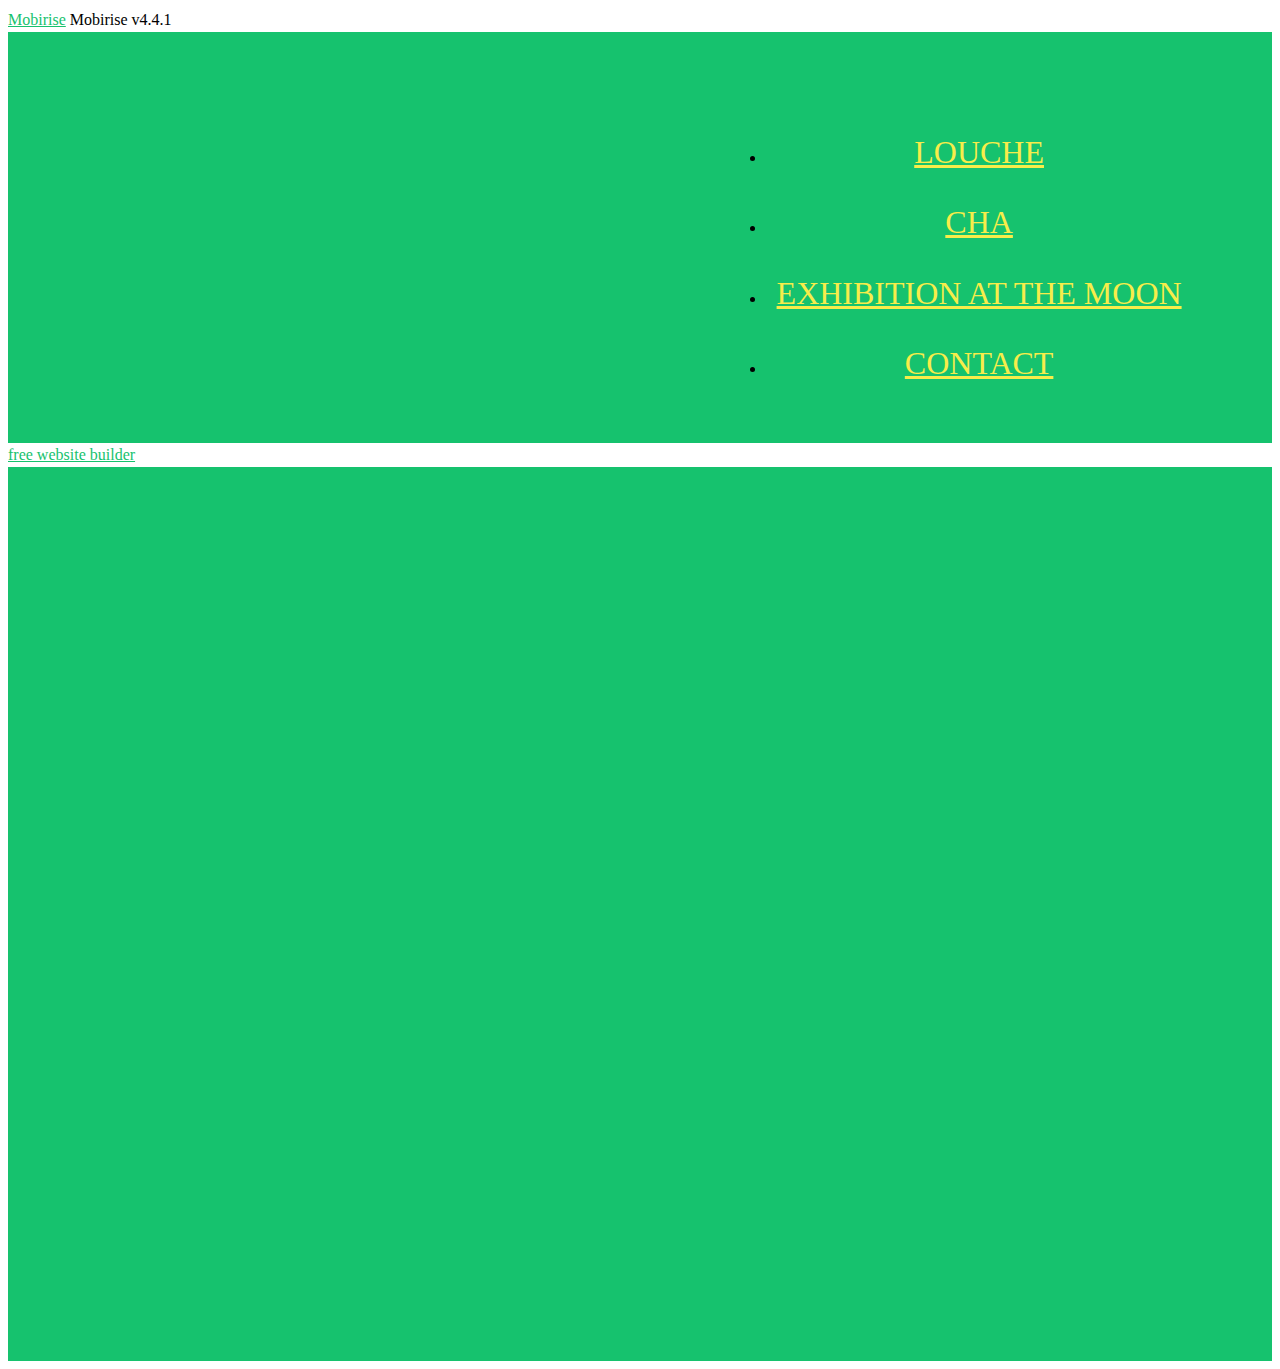
==== index.html @ 7436be25 "create github pages" ====
<!DOCTYPE html>
<html>
<head>
  <!-- Site made with Mobirise Website Builder v4.4.1, https://mobirise.com -->
  <meta charset="UTF-8">
  <meta http-equiv="X-UA-Compatible" content="IE=edge">
  <meta name="generator" content="Mobirise v4.4.1, mobirise.com">
  <meta name="viewport" content="width=device-width, initial-scale=1">
  <link rel="shortcut icon" href="assets/images/logo2.png" type="image/x-icon">
  <meta name="description" content="">
  <title>Home</title>
  <link rel="stylesheet" href="assets/web/assets/mobirise-icons/mobirise-icons.css">
  <link rel="stylesheet" href="assets/tether/tether.min.css">
  <link rel="stylesheet" href="assets/bootstrap/css/bootstrap.min.css">
  <link rel="stylesheet" href="assets/bootstrap/css/bootstrap-grid.min.css">
  <link rel="stylesheet" href="assets/bootstrap/css/bootstrap-reboot.min.css">
  <link rel="stylesheet" href="assets/soundcloud-plugin/style.css">
  <link rel="stylesheet" href="assets/dropdown/css/style.css">
  <link rel="stylesheet" href="assets/theme/css/style.css">
  <link href="assets/fonts/style.css" rel="stylesheet">
  <link rel="stylesheet" href="assets/mobirise/css/mbr-additional.css" type="text/css">
  
  
  
</head>
<body>
<section class="menu cid-qCaV9MqmiO" once="menu" id="menu1-1y" data-rv-view="9">

    

    <nav class="navbar navbar-expand beta-menu navbar-dropdown align-items-center navbar-fixed-top navbar-toggleable-sm">
        <button class="navbar-toggler navbar-toggler-right" type="button" data-toggle="collapse" data-target="#navbarSupportedContent" aria-controls="navbarSupportedContent" aria-expanded="false" aria-label="Toggle navigation">
            <div class="hamburger">
                <span></span>
                <span></span>
                <span></span>
                <span></span>
            </div>
        </button>
        <div class="menu-logo">
            <div class="navbar-brand">
                
                
            </div>
        </div>
        <div class="collapse navbar-collapse" id="navbarSupportedContent">
            <ul class="navbar-nav nav-dropdown nav-right navbar-nav-top-padding" data-app-modern-menu="true"><li class="nav-item"><a class="nav-link link text-success display-4" href="page6.html">LOUCHE</a></li><li class="nav-item dropdown">
                    <a class="nav-link link text-success dropdown-toggle display-4" href="page6.html" data-toggle="dropdown-submenu" aria-expanded="false">CHA</a><div class="dropdown-menu"><a class="text-success dropdown-item display-4" href="page4.html">in the past</a><a class="text-success dropdown-item display-4" href="page1.html" aria-expanded="false">now, new</a><a class="text-success dropdown-item display-4" href="page5.html" aria-expanded="false">in the future</a></div>
                </li><li class="nav-item"><a class="nav-link link text-success display-4" href="page1.html">EXHIBITION AT THE MOON</a></li><li class="nav-item"><a class="nav-link link text-success display-4" href="page1.html">CONTACT</a></li></ul>
            
        </div>
    </nav>
</section>

<section class="engine"><a href="https://mobirise.co/a">free website builder</a></section><section class="cid-qCaUCWgRnE" id="video2-1x" data-rv-view="7">

    
    
    <figure class="mbr-figure align-center container">
        <div class="video-block" style="width: 52%;">
            <div><iframe class="mbr-embedded-video" src="https://www.youtube.com/embed/mUfxsLE-zKU?rel=0&amp;amp;showinfo=0&amp;autoplay=1&amp;loop=1&amp;playlist=mUfxsLE-zKU" width="1280" height="720" frameborder="0" allowfullscreen></iframe></div>
        </div>
    </figure>
</section>

<section class="cid-qCbfoojDgP mbr-fullscreen" id="header2-20" data-rv-view="11">

    

    

    <div class="container align-center">
        <div class="row justify-content-md-center">
            <div class="mbr-white col-md-10">
                
                
                
                
            </div>
        </div>
    </div>
    
</section>


  <script src="assets/web/assets/jquery/jquery.min.js"></script>
  <script src="assets/popper/popper.min.js"></script>
  <script src="assets/tether/tether.min.js"></script>
  <script src="assets/bootstrap/js/bootstrap.min.js"></script>
  <script src="assets/cookies-alert-plugin/cookies-alert-core.js"></script>
  <script src="assets/cookies-alert-plugin/cookies-alert-script.js"></script>
  <script src="assets/dropdown/js/script.min.js"></script>
  <script src="assets/touch-swipe/jquery.touch-swipe.min.js"></script>
  <script src="assets/smooth-scroll/smooth-scroll.js"></script>
  <script src="assets/theme/js/script.js"></script>
  
  
<input name="cookieData" type="hidden" data-cookie-text="We use cookies to give you the best experience. Read our <a href='privacy.html'>cookie policy</a>.">
  </body>
</html>
---- assets/soundcloud-plugin/style.css ----
.addons-container {
  position: relative;
  margin-left: auto;
  margin-right: auto;
  padding-right: 15px;
  padding-left: 15px; }
  @media (min-width: 576px) {
    .addons-container {
      padding-right: 15px;
      padding-left: 15px; } }
  @media (min-width: 768px) {
    .addons-container {
      padding-right: 15px;
      padding-left: 15px; } }
  @media (min-width: 992px) {
    .addons-container {
      padding-right: 15px;
      padding-left: 15px; } }
  @media (min-width: 1200px) {
    .addons-container {
      padding-right: 15px;
      padding-left: 15px; } }
  @media (min-width: 576px) {
    .addons-container {
      width: 540px;
      max-width: 100%; } }
  @media (min-width: 768px) {
    .addons-container {
      width: 720px;
      max-width: 100%; } }
  @media (min-width: 992px) {
    .addons-container {
      width: 960px;
      max-width: 100%; } }
  @media (min-width: 1200px) {
    .addons-container {
      width: 1140px;
      max-width: 100%; } }

.addons-container-inner{
    position: relative;
    width: 100%;
    min-height: 1px;
    padding-right: 15px;
    padding-left: 15px;
}
@media (min-width: 567px) {
    .addons-container-inner{
        -ms-flex: 0 0 66.666667%;
        flex: 0 0 66.666667%;
        max-width: 66.666667%;
    }
}
.addons-row{
    display: flex;
    justify-content:center;
}
---- assets/fonts/style.css ----
@font-face {
   font-family: 'BellCentennialStd-BdListing';
   src: url('BellCentennialStd-BdListing/font.ttf');
}
---- assets/mobirise/css/mbr-additional.css ----
@import url(https://fonts.googleapis.com/css?family=Lobster:400);
@import url(https://fonts.googleapis.com/css?family=Rubik:300,300i,400,400i,500,500i,700,700i,900,900i);




body {
  font-style: normal;
  line-height: 1.5;
}
.mbr-section-title {
  font-style: normal;
  line-height: 1.2;
}
.mbr-section-subtitle {
  line-height: 1.3;
}
.mbr-text {
  font-style: normal;
  line-height: 1.6;
}
.display-1 {
  font-family: 'Lobster', display;
  font-size: 6rem;
}
.display-1 > .mbr-iconfont {
  font-size: 9.6rem;
}
.display-2 {
  font-family: 'Rubik', sans-serif;
  font-size: 1.8rem;
}
.display-2 > .mbr-iconfont {
  font-size: 2.88rem;
}
.display-4 {
  font-family: 'BellCentennialStd-BdListing';
  font-size: 2rem;
}
.display-4 > .mbr-iconfont {
  font-size: 3.2rem;
}
.display-5 {
  font-family: 'Rubik', sans-serif;
  font-size: 1.4rem;
}
.display-5 > .mbr-iconfont {
  font-size: 2.24rem;
}
.display-7 {
  font-family: 'Rubik', sans-serif;
  font-size: 0.8rem;
}
.display-7 > .mbr-iconfont {
  font-size: 1.28rem;
}
/* ---- Fluid typography for mobile devices ---- */
/* 1.4 - font scale ratio ( bootstrap == 1.42857 ) */
/* 100vw - current viewport width */
/* (48 - 20)  48 == 48rem == 768px, 20 == 20rem == 320px(minimal supported viewport) */
/* 0.65 - min scale variable, may vary */
@media (max-width: 768px) {
  .display-1 {
    font-size: 4.8rem;
    font-size: calc( 2.75rem + (6 - 2.75) * ((100vw - 20rem) / (48 - 20)));
    line-height: calc( 1.4 * (2.75rem + (6 - 2.75) * ((100vw - 20rem) / (48 - 20))));
  }
  .display-2 {
    font-size: 1.44rem;
    font-size: calc( 1.28rem + (1.8 - 1.28) * ((100vw - 20rem) / (48 - 20)));
    line-height: calc( 1.4 * (1.28rem + (1.8 - 1.28) * ((100vw - 20rem) / (48 - 20))));
  }
  .display-4 {
    font-size: 1.6rem;
    font-size: calc( 1.35rem + (2 - 1.35) * ((100vw - 20rem) / (48 - 20)));
    line-height: calc( 1.4 * (1.35rem + (2 - 1.35) * ((100vw - 20rem) / (48 - 20))));
  }
  .display-5 {
    font-size: 1.12rem;
    font-size: calc( 1.14rem + (1.4 - 1.14) * ((100vw - 20rem) / (48 - 20)));
    line-height: calc( 1.4 * (1.14rem + (1.4 - 1.14) * ((100vw - 20rem) / (48 - 20))));
  }
}
/* Buttons */
.btn {
  font-weight: 500;
  border-width: 2px;
  font-style: normal;
  letter-spacing: 1px;
  margin: .4rem .8rem;
  white-space: normal;
  -webkit-transition: all 0.3s ease-in-out;
  -moz-transition: all 0.3s ease-in-out;
  transition: all 0.3s ease-in-out;
  padding: 1rem 3rem;
  border-radius: 3px;
  display: inline-flex;
  align-items: center;
  justify-content: center;
  word-break: break-word;
}
.btn-sm {
  font-weight: 500;
  letter-spacing: 1px;
  -webkit-transition: all 0.3s ease-in-out;
  -moz-transition: all 0.3s ease-in-out;
  transition: all 0.3s ease-in-out;
  padding: 0.6rem 1.5rem;
  border-radius: 3px;
}
.btn-md {
  font-weight: 500;
  letter-spacing: 1px;
  margin: .4rem .8rem !important;
  -webkit-transition: all 0.3s ease-in-out;
  -moz-transition: all 0.3s ease-in-out;
  transition: all 0.3s ease-in-out;
  padding: 1rem 3rem;
  border-radius: 3px;
}
.btn-lg {
  font-weight: 500;
  letter-spacing: 1px;
  margin: .4rem .8rem !important;
  -webkit-transition: all 0.3s ease-in-out;
  -moz-transition: all 0.3s ease-in-out;
  transition: all 0.3s ease-in-out;
  padding: 1.2rem 3.2rem;
  border-radius: 3px;
}
.bg-primary {
  background-color: #16c26e !important;
}
.bg-success {
  background-color: #f7ed4a !important;
}
.bg-info {
  background-color: #82786e !important;
}
.bg-warning {
  background-color: #879a9f !important;
}
.bg-danger {
  background-color: #232323 !important;
}
.btn-primary,
.btn-primary:active {
  background-color: #16c26e;
  border-color: #16c26e;
  color: #ffffff;
}
.btn-primary:hover,
.btn-primary:focus,
.btn-primary.focus,
.btn-primary.active {
  color: #ffffff;
  background-color: #0e7d47;
  border-color: #0e7d47;
}
.btn-primary.disabled,
.btn-primary:disabled {
  color: #ffffff !important;
  background-color: #0e7d47 !important;
  border-color: #0e7d47 !important;
}
.btn-secondary,
.btn-secondary:active {
  background-color: #ff3366;
  border-color: #ff3366;
  color: #ffffff;
}
.btn-secondary:hover,
.btn-secondary:focus,
.btn-secondary.focus,
.btn-secondary.active {
  color: #ffffff;
  background-color: #e50039;
  border-color: #e50039;
}
.btn-secondary.disabled,
.btn-secondary:disabled {
  color: #ffffff !important;
  background-color: #e50039 !important;
  border-color: #e50039 !important;
}
.btn-info,
.btn-info:active {
  background-color: #82786e;
  border-color: #82786e;
  color: #ffffff;
}
.btn-info:hover,
.btn-info:focus,
.btn-info.focus,
.btn-info.active {
  color: #ffffff;
  background-color: #59524b;
  border-color: #59524b;
}
.btn-info.disabled,
.btn-info:disabled {
  color: #ffffff !important;
  background-color: #59524b !important;
  border-color: #59524b !important;
}
.btn-success,
.btn-success:active {
  background-color: #f7ed4a;
  border-color: #f7ed4a;
  color: #ffffff;
}
.btn-success:hover,
.btn-success:focus,
.btn-success.focus,
.btn-success.active {
  color: #ffffff;
  background-color: #eadd0a;
  border-color: #eadd0a;
}
.btn-success.disabled,
.btn-success:disabled {
  color: #ffffff !important;
  background-color: #eadd0a !important;
  border-color: #eadd0a !important;
}
.btn-warning,
.btn-warning:active {
  background-color: #879a9f;
  border-color: #879a9f;
  color: #ffffff;
}
.btn-warning:hover,
.btn-warning:focus,
.btn-warning.focus,
.btn-warning.active {
  color: #ffffff;
  background-color: #617479;
  border-color: #617479;
}
.btn-warning.disabled,
.btn-warning:disabled {
  color: #ffffff !important;
  background-color: #617479 !important;
  border-color: #617479 !important;
}
.btn-danger,
.btn-danger:active {
  background-color: #232323;
  border-color: #232323;
  color: #ffffff;
}
.btn-danger:hover,
.btn-danger:focus,
.btn-danger.focus,
.btn-danger.active {
  color: #ffffff;
  background-color: #000000;
  border-color: #000000;
}
.btn-danger.disabled,
.btn-danger:disabled {
  color: #ffffff !important;
  background-color: #000000 !important;
  border-color: #000000 !important;
}
.btn-white {
  color: #333333 !important;
}
.btn-white,
.btn-white:active {
  background-color: #ffffff;
  border-color: #ffffff;
  color: #ffffff;
}
.btn-white:hover,
.btn-white:focus,
.btn-white.focus,
.btn-white.active {
  color: #ffffff;
  background-color: #d4d4d4;
  border-color: #d4d4d4;
}
.btn-white.disabled,
.btn-white:disabled {
  color: #ffffff !important;
  background-color: #d4d4d4 !important;
  border-color: #d4d4d4 !important;
}
.btn-black,
.btn-black:active {
  background-color: #333333;
  border-color: #333333;
  color: #ffffff;
}
.btn-black:hover,
.btn-black:focus,
.btn-black.focus,
.btn-black.active {
  color: #ffffff;
  background-color: #0d0d0d;
  border-color: #0d0d0d;
}
.btn-black.disabled,
.btn-black:disabled {
  color: #ffffff !important;
  background-color: #0d0d0d !important;
  border-color: #0d0d0d !important;
}
.btn-primary-outline,
.btn-primary-outline:active {
  background: none;
  border-color: #0c663a;
  color: #0c663a;
}
.btn-primary-outline:hover,
.btn-primary-outline:focus,
.btn-primary-outline.focus,
.btn-primary-outline.active {
  color: #ffffff;
  background-color: #16c26e;
  border-color: #16c26e;
}
.btn-primary-outline.disabled,
.btn-primary-outline:disabled {
  color: #ffffff !important;
  background-color: #16c26e !important;
  border-color: #16c26e !important;
}
.btn-secondary-outline,
.btn-secondary-outline:active {
  background: none;
  border-color: #cc0033;
  color: #cc0033;
}
.btn-secondary-outline:hover,
.btn-secondary-outline:focus,
.btn-secondary-outline.focus,
.btn-secondary-outline.active {
  color: #ffffff;
  background-color: #ff3366;
  border-color: #ff3366;
}
.btn-secondary-outline.disabled,
.btn-secondary-outline:disabled {
  color: #ffffff !important;
  background-color: #ff3366 !important;
  border-color: #ff3366 !important;
}
.btn-info-outline,
.btn-info-outline:active {
  background: none;
  border-color: #4b453f;
  color: #4b453f;
}
.btn-info-outline:hover,
.btn-info-outline:focus,
.btn-info-outline.focus,
.btn-info-outline.active {
  color: #ffffff;
  background-color: #82786e;
  border-color: #82786e;
}
.btn-info-outline.disabled,
.btn-info-outline:disabled {
  color: #ffffff !important;
  background-color: #82786e !important;
  border-color: #82786e !important;
}
.btn-success-outline,
.btn-success-outline:active {
  background: none;
  border-color: #d2c609;
  color: #d2c609;
}
.btn-success-outline:hover,
.btn-success-outline:focus,
.btn-success-outline.focus,
.btn-success-outline.active {
  color: #ffffff;
  background-color: #f7ed4a;
  border-color: #f7ed4a;
}
.btn-success-outline.disabled,
.btn-success-outline:disabled {
  color: #ffffff !important;
  background-color: #f7ed4a !important;
  border-color: #f7ed4a !important;
}
.btn-warning-outline,
.btn-warning-outline:active {
  background: none;
  border-color: #55666b;
  color: #55666b;
}
.btn-warning-outline:hover,
.btn-warning-outline:focus,
.btn-warning-outline.focus,
.btn-warning-outline.active {
  color: #ffffff;
  background-color: #879a9f;
  border-color: #879a9f;
}
.btn-warning-outline.disabled,
.btn-warning-outline:disabled {
  color: #ffffff !important;
  background-color: #879a9f !important;
  border-color: #879a9f !important;
}
.btn-danger-outline,
.btn-danger-outline:active {
  background: none;
  border-color: #000000;
  color: #000000;
}
.btn-danger-outline:hover,
.btn-danger-outline:focus,
.btn-danger-outline.focus,
.btn-danger-outline.active {
  color: #ffffff;
  background-color: #232323;
  border-color: #232323;
}
.btn-danger-outline.disabled,
.btn-danger-outline:disabled {
  color: #ffffff !important;
  background-color: #232323 !important;
  border-color: #232323 !important;
}
.btn-black-outline,
.btn-black-outline:active {
  background: none;
  border-color: #000000;
  color: #000000;
}
.btn-black-outline:hover,
.btn-black-outline:focus,
.btn-black-outline.focus,
.btn-black-outline.active {
  color: #ffffff;
  background-color: #333333;
  border-color: #333333;
}
.btn-black-outline.disabled,
.btn-black-outline:disabled {
  color: #ffffff !important;
  background-color: #333333 !important;
  border-color: #333333 !important;
}
.btn-white-outline,
.btn-white-outline:active,
.btn-white-outline.active {
  background: none;
  border-color: #ffffff;
  color: #ffffff;
}
.btn-white-outline:hover,
.btn-white-outline:focus,
.btn-white-outline.focus {
  color: #333333;
  background-color: #ffffff;
  border-color: #ffffff;
}
.text-primary {
  color: #16c26e !important;
}
.text-secondary {
  color: #ff3366 !important;
}
.text-success {
  color: #f7ed4a !important;
}
.text-info {
  color: #82786e !important;
}
.text-warning {
  color: #879a9f !important;
}
.text-danger {
  color: #232323 !important;
}
.text-white {
  color: #ffffff !important;
}
.text-black {
  color: #000000 !important;
}
a.text-primary:hover,
a.text-primary:focus {
  color: #0c663a !important;
}
a.text-secondary:hover,
a.text-secondary:focus {
  color: #cc0033 !important;
}
a.text-success:hover,
a.text-success:focus {
  color: #d2c609 !important;
}
a.text-info:hover,
a.text-info:focus {
  color: #4b453f !important;
}
a.text-warning:hover,
a.text-warning:focus {
  color: #55666b !important;
}
a.text-danger:hover,
a.text-danger:focus {
  color: #000000 !important;
}
a.text-white:hover,
a.text-white:focus {
  color: #b3b3b3 !important;
}
a.text-black:hover,
a.text-black:focus {
  color: #4d4d4d !important;
}
.alert-success {
  background-color: #70c770;
}
.alert-info {
  background-color: #82786e;
}
.alert-warning {
  background-color: #879a9f;
}
.alert-danger {
  background-color: #232323;
}
.mbr-gallery-filter li.active .btn {
  background-color: #16c26e;
  border-color: #16c26e;
  color: #ffffff;
}
.mbr-gallery-filter li.active .btn:focus {
  box-shadow: none;
}
.btn-form {
  border-radius: 0;
}
.btn-form:hover {
  cursor: pointer;
}
a,
a:hover {
  color: #16c26e;
}
.mbr-plan-header.bg-primary .mbr-plan-subtitle,
.mbr-plan-header.bg-primary .mbr-plan-price-desc {
  color: #69eead;
}
.mbr-plan-header.bg-success .mbr-plan-subtitle,
.mbr-plan-header.bg-success .mbr-plan-price-desc {
  color: #ffffff;
}
.mbr-plan-header.bg-info .mbr-plan-subtitle,
.mbr-plan-header.bg-info .mbr-plan-price-desc {
  color: #beb8b2;
}
.mbr-plan-header.bg-warning .mbr-plan-subtitle,
.mbr-plan-header.bg-warning .mbr-plan-price-desc {
  color: #ced6d8;
}
.mbr-plan-header.bg-danger .mbr-plan-subtitle,
.mbr-plan-header.bg-danger .mbr-plan-price-desc {
  color: #d5d5d5;
}
/* Scroll to top button*/
.scrollToTop_wraper {
  opacity: 0 !important;
}
/* Others*/
.note-check a[data-value=Rubik] {
  font-style: normal;
}
.mbr-arrow a {
  color: #ffffff;
}
.form-control-label {
  position: relative;
  cursor: pointer;
  margin-bottom: .357em;
  padding: 0;
}
.alert {
  color: #ffffff;
  border-radius: 0;
  border: 0;
  font-size: .875rem;
  line-height: 1.5;
  margin-bottom: 1.875rem;
  padding: 1.25rem;
  position: relative;
}
.alert.alert-form::after {
  background-color: inherit;
  bottom: -7px;
  content: "";
  display: block;
  height: 14px;
  left: 50%;
  margin-left: -7px;
  position: absolute;
  transform: rotate(45deg);
  width: 14px;
}
.form-control {
  background-color: #f5f5f5;
  box-shadow: none;
  color: #565656;
  font-family: 'Rubik', sans-serif;
  font-size: 0.8rem;
  line-height: 1.43;
  min-height: 3.5em;
  padding: 1.07em .5em;
}
.form-control > .mbr-iconfont {
  font-size: 1.28rem;
}
.form-control,
.form-control:focus {
  border: 1px solid #e8e8e8;
}
.form-active .form-control:invalid {
  border-color: red;
}
.mbr-overlay {
  background-color: #000;
  bottom: 0;
  left: 0;
  opacity: .5;
  position: absolute;
  right: 0;
  top: 0;
  z-index: 0;
}
blockquote {
  font-style: italic;
  padding: 10px 0 10px 20px;
  font-size: 1.09rem;
  position: relative;
  border-color: #16c26e;
  border-width: 3px;
}
ul,
ol,
pre,
blockquote {
  margin-bottom: 2.3125rem;
}
pre {
  background: #f4f4f4;
  padding: 10px 24px;
  white-space: pre-wrap;
}
.inactive {
  -webkit-user-select: none;
  -moz-user-select: none;
  -ms-user-select: none;
  user-select: none;
  pointer-events: none;
  -webkit-user-drag: none;
  user-drag: none;
}
.mbr-section__comments .row {
  justify-content: center;
}
/* Forms */
.mbr-form .btn {
  margin: .4rem 0;
}
@media (max-width: 767px) {
  .btn {
    font-size: .75rem !important;
  }
  .btn .mbr-iconfont {
    font-size: 1rem !important;
  }
}
/* Social block */
.btn-social {
  font-size: 20px;
  border-radius: 50%;
  padding: 0;
  width: 44px;
  height: 44px;
  line-height: 44px;
  text-align: center;
  position: relative;
  border: 2px solid #c0a375;
  border-color: #16c26e;
  color: #232323;
  cursor: pointer;
}
.btn-social i {
  top: 0;
  line-height: 44px;
  width: 44px;
}
.btn-social:hover {
  color: #fff;
  background: #16c26e;
}
.btn-social + .btn {
  margin-left: .1rem;
}
/* Footer */
.mbr-footer-content li::before,
.mbr-footer .mbr-contacts li::before {
  background: #16c26e;
}
.mbr-footer-content li a:hover,
.mbr-footer .mbr-contacts li a:hover {
  color: #16c26e;
}
/* Headers*/
.offset-1 {
  margin-left: 8.33333%;
}
.offset-2 {
  margin-left: 16.66667%;
}
.offset-3 {
  margin-left: 25%;
}
.offset-4 {
  margin-left: 33.33333%;
}
.offset-5 {
  margin-left: 41.66667%;
}
.offset-6 {
  margin-left: 50%;
}
.offset-7 {
  margin-left: 58.33333%;
}
.offset-8 {
  margin-left: 66.66667%;
}
.offset-9 {
  margin-left: 75%;
}
.offset-10 {
  margin-left: 83.33333%;
}
.offset-11 {
  margin-left: 91.66667%;
}
@media (min-width: 576px) {
  .offset-sm-0 {
    margin-left: 0%;
  }
  .offset-sm-1 {
    margin-left: 8.33333%;
  }
  .offset-sm-2 {
    margin-left: 16.66667%;
  }
  .offset-sm-3 {
    margin-left: 25%;
  }
  .offset-sm-4 {
    margin-left: 33.33333%;
  }
  .offset-sm-5 {
    margin-left: 41.66667%;
  }
  .offset-sm-6 {
    margin-left: 50%;
  }
  .offset-sm-7 {
    margin-left: 58.33333%;
  }
  .offset-sm-8 {
    margin-left: 66.66667%;
  }
  .offset-sm-9 {
    margin-left: 75%;
  }
  .offset-sm-10 {
    margin-left: 83.33333%;
  }
  .offset-sm-11 {
    margin-left: 91.66667%;
  }
}
@media (min-width: 768px) {
  .offset-md-0 {
    margin-left: 0%;
  }
  .offset-md-1 {
    margin-left: 8.33333%;
  }
  .offset-md-2 {
    margin-left: 16.66667%;
  }
  .offset-md-3 {
    margin-left: 25%;
  }
  .offset-md-4 {
    margin-left: 33.33333%;
  }
  .offset-md-5 {
    margin-left: 41.66667%;
  }
  .offset-md-6 {
    margin-left: 50%;
  }
  .offset-md-7 {
    margin-left: 58.33333%;
  }
  .offset-md-8 {
    margin-left: 66.66667%;
  }
  .offset-md-9 {
    margin-left: 75%;
  }
  .offset-md-10 {
    margin-left: 83.33333%;
  }
  .offset-md-11 {
    margin-left: 91.66667%;
  }
}
@media (min-width: 992px) {
  .offset-lg-0 {
    margin-left: 0%;
  }
  .offset-lg-1 {
    margin-left: 8.33333%;
  }
  .offset-lg-2 {
    margin-left: 16.66667%;
  }
  .offset-lg-3 {
    margin-left: 25%;
  }
  .offset-lg-4 {
    margin-left: 33.33333%;
  }
  .offset-lg-5 {
    margin-left: 41.66667%;
  }
  .offset-lg-6 {
    margin-left: 50%;
  }
  .offset-lg-7 {
    margin-left: 58.33333%;
  }
  .offset-lg-8 {
    margin-left: 66.66667%;
  }
  .offset-lg-9 {
    margin-left: 75%;
  }
  .offset-lg-10 {
    margin-left: 83.33333%;
  }
  .offset-lg-11 {
    margin-left: 91.66667%;
  }
}
@media (min-width: 1200px) {
  .offset-xl-0 {
    margin-left: 0%;
  }
  .offset-xl-1 {
    margin-left: 8.33333%;
  }
  .offset-xl-2 {
    margin-left: 16.66667%;
  }
  .offset-xl-3 {
    margin-left: 25%;
  }
  .offset-xl-4 {
    margin-left: 33.33333%;
  }
  .offset-xl-5 {
    margin-left: 41.66667%;
  }
  .offset-xl-6 {
    margin-left: 50%;
  }
  .offset-xl-7 {
    margin-left: 58.33333%;
  }
  .offset-xl-8 {
    margin-left: 66.66667%;
  }
  .offset-xl-9 {
    margin-left: 75%;
  }
  .offset-xl-10 {
    margin-left: 83.33333%;
  }
  .offset-xl-11 {
    margin-left: 91.66667%;
  }
}
.navbar-toggler {
  -webkit-align-self: flex-start;
  -ms-flex-item-align: start;
  align-self: flex-start;
  padding: 0.25rem 0.75rem;
  font-size: 1.25rem;
  line-height: 1;
  background: transparent;
  border: 1px solid transparent;
  -webkit-border-radius: 0.25rem;
  border-radius: 0.25rem;
}
.navbar-toggler:focus,
.navbar-toggler:hover {
  text-decoration: none;
}
.navbar-toggler-icon {
  display: inline-block;
  width: 1.5em;
  height: 1.5em;
  vertical-align: middle;
  content: "";
  background: no-repeat center center;
  -webkit-background-size: 100% 100%;
  -o-background-size: 100% 100%;
  background-size: 100% 100%;
}
.navbar-toggler-left {
  position: absolute;
  left: 1rem;
}
.navbar-toggler-right {
  position: absolute;
  right: 1rem;
}
@media (max-width: 575px) {
  .navbar-toggleable .navbar-nav .dropdown-menu {
    position: static;
    float: none;
  }
  .navbar-toggleable > .container {
    padding-right: 0;
    padding-left: 0;
  }
}
@media (min-width: 576px) {
  .navbar-toggleable {
    -webkit-box-orient: horizontal;
    -webkit-box-direction: normal;
    -webkit-flex-direction: row;
    -ms-flex-direction: row;
    flex-direction: row;
    -webkit-flex-wrap: nowrap;
    -ms-flex-wrap: nowrap;
    flex-wrap: nowrap;
    -webkit-box-align: center;
    -webkit-align-items: center;
    -ms-flex-align: center;
    align-items: center;
  }
  .navbar-toggleable .navbar-nav {
    -webkit-box-orient: horizontal;
    -webkit-box-direction: normal;
    -webkit-flex-direction: row;
    -ms-flex-direction: row;
    flex-direction: row;
  }
  .navbar-toggleable .navbar-nav .nav-link {
    padding-right: .5rem;
    padding-left: .5rem;
  }
  .navbar-toggleable > .container {
    display: -webkit-box;
    display: -webkit-flex;
    display: -ms-flexbox;
    display: flex;
    -webkit-flex-wrap: nowrap;
    -ms-flex-wrap: nowrap;
    flex-wrap: nowrap;
    -webkit-box-align: center;
    -webkit-align-items: center;
    -ms-flex-align: center;
    align-items: center;
  }
  .navbar-toggleable .navbar-collapse {
    display: -webkit-box !important;
    display: -webkit-flex !important;
    display: -ms-flexbox !important;
    display: flex !important;
    width: 100%;
  }
  .navbar-toggleable .navbar-toggler {
    display: none;
  }
}
@media (max-width: 767px) {
  .navbar-toggleable-sm .navbar-nav .dropdown-menu {
    position: static;
    float: none;
  }
  .navbar-toggleable-sm > .container {
    padding-right: 0;
    padding-left: 0;
  }
}
@media (min-width: 768px) {
  .navbar-toggleable-sm {
    -webkit-box-orient: horizontal;
    -webkit-box-direction: normal;
    -webkit-flex-direction: row;
    -ms-flex-direction: row;
    flex-direction: row;
    -webkit-flex-wrap: nowrap;
    -ms-flex-wrap: nowrap;
    flex-wrap: nowrap;
    -webkit-box-align: center;
    -webkit-align-items: center;
    -ms-flex-align: center;
    align-items: center;
  }
  .navbar-toggleable-sm .navbar-nav {
    -webkit-box-orient: horizontal;
    -webkit-box-direction: normal;
    -webkit-flex-direction: row;
    -ms-flex-direction: row;
    flex-direction: row;
  }
  .navbar-toggleable-sm .navbar-nav .nav-link {
    padding-right: .5rem;
    padding-left: .5rem;
  }
  .navbar-toggleable-sm > .container {
    display: -webkit-box;
    display: -webkit-flex;
    display: -ms-flexbox;
    display: flex;
    -webkit-flex-wrap: nowrap;
    -ms-flex-wrap: nowrap;
    flex-wrap: nowrap;
    -webkit-box-align: center;
    -webkit-align-items: center;
    -ms-flex-align: center;
    align-items: center;
  }
  .navbar-toggleable-sm .navbar-collapse {
    display: -webkit-box !important;
    display: -webkit-flex !important;
    display: -ms-flexbox !important;
    display: flex !important;
    width: 100%;
  }
  .navbar-toggleable-sm .navbar-toggler {
    display: none;
  }
}
@media (max-width: 991px) {
  .navbar-toggleable-md .navbar-nav .dropdown-menu {
    position: static;
    float: none;
  }
  .navbar-toggleable-md > .container {
    padding-right: 0;
    padding-left: 0;
  }
}
@media (min-width: 992px) {
  .navbar-toggleable-md {
    -webkit-box-orient: horizontal;
    -webkit-box-direction: normal;
    -webkit-flex-direction: row;
    -ms-flex-direction: row;
    flex-direction: row;
    -webkit-flex-wrap: nowrap;
    -ms-flex-wrap: nowrap;
    flex-wrap: nowrap;
    -webkit-box-align: center;
    -webkit-align-items: center;
    -ms-flex-align: center;
    align-items: center;
  }
  .navbar-toggleable-md .navbar-nav {
    -webkit-box-orient: horizontal;
    -webkit-box-direction: normal;
    -webkit-flex-direction: row;
    -ms-flex-direction: row;
    flex-direction: row;
  }
  .navbar-toggleable-md .navbar-nav .nav-link {
    padding-right: .5rem;
    padding-left: .5rem;
  }
  .navbar-toggleable-md > .container {
    display: -webkit-box;
    display: -webkit-flex;
    display: -ms-flexbox;
    display: flex;
    -webkit-flex-wrap: nowrap;
    -ms-flex-wrap: nowrap;
    flex-wrap: nowrap;
    -webkit-box-align: center;
    -webkit-align-items: center;
    -ms-flex-align: center;
    align-items: center;
  }
  .navbar-toggleable-md .navbar-collapse {
    display: -webkit-box !important;
    display: -webkit-flex !important;
    display: -ms-flexbox !important;
    display: flex !important;
    width: 100%;
  }
  .navbar-toggleable-md .navbar-toggler {
    display: none;
  }
}
@media (max-width: 1199px) {
  .navbar-toggleable-lg .navbar-nav .dropdown-menu {
    position: static;
    float: none;
  }
  .navbar-toggleable-lg > .container {
    padding-right: 0;
    padding-left: 0;
  }
}
@media (min-width: 1200px) {
  .navbar-toggleable-lg {
    -webkit-box-orient: horizontal;
    -webkit-box-direction: normal;
    -webkit-flex-direction: row;
    -ms-flex-direction: row;
    flex-direction: row;
    -webkit-flex-wrap: nowrap;
    -ms-flex-wrap: nowrap;
    flex-wrap: nowrap;
    -webkit-box-align: center;
    -webkit-align-items: center;
    -ms-flex-align: center;
    align-items: center;
  }
  .navbar-toggleable-lg .navbar-nav {
    -webkit-box-orient: horizontal;
    -webkit-box-direction: normal;
    -webkit-flex-direction: row;
    -ms-flex-direction: row;
    flex-direction: row;
  }
  .navbar-toggleable-lg .navbar-nav .nav-link {
    padding-right: .5rem;
    padding-left: .5rem;
  }
  .navbar-toggleable-lg > .container {
    display: -webkit-box;
    display: -webkit-flex;
    display: -ms-flexbox;
    display: flex;
    -webkit-flex-wrap: nowrap;
    -ms-flex-wrap: nowrap;
    flex-wrap: nowrap;
    -webkit-box-align: center;
    -webkit-align-items: center;
    -ms-flex-align: center;
    align-items: center;
  }
  .navbar-toggleable-lg .navbar-collapse {
    display: -webkit-box !important;
    display: -webkit-flex !important;
    display: -ms-flexbox !important;
    display: flex !important;
    width: 100%;
  }
  .navbar-toggleable-lg .navbar-toggler {
    display: none;
  }
}
.navbar-toggleable-xl {
  -webkit-box-orient: horizontal;
  -webkit-box-direction: normal;
  -webkit-flex-direction: row;
  -ms-flex-direction: row;
  flex-direction: row;
  -webkit-flex-wrap: nowrap;
  -ms-flex-wrap: nowrap;
  flex-wrap: nowrap;
  -webkit-box-align: center;
  -webkit-align-items: center;
  -ms-flex-align: center;
  align-items: center;
}
.navbar-toggleable-xl .navbar-nav .dropdown-menu {
  position: static;
  float: none;
}
.navbar-toggleable-xl > .container {
  padding-right: 0;
  padding-left: 0;
}
.navbar-toggleable-xl .navbar-nav {
  -webkit-box-orient: horizontal;
  -webkit-box-direction: normal;
  -webkit-flex-direction: row;
  -ms-flex-direction: row;
  flex-direction: row;
}
.navbar-toggleable-xl .navbar-nav .nav-link {
  padding-right: .5rem;
  padding-left: .5rem;
}
.navbar-toggleable-xl > .container {
  display: -webkit-box;
  display: -webkit-flex;
  display: -ms-flexbox;
  display: flex;
  -webkit-flex-wrap: nowrap;
  -ms-flex-wrap: nowrap;
  flex-wrap: nowrap;
  -webkit-box-align: center;
  -webkit-align-items: center;
  -ms-flex-align: center;
  align-items: center;
}
.navbar-toggleable-xl .navbar-collapse {
  display: -webkit-box !important;
  display: -webkit-flex !important;
  display: -ms-flexbox !important;
  display: flex !important;
  width: 100%;
}
.navbar-toggleable-xl .navbar-toggler {
  display: none;
}
.card-img {
  width: auto;
}
.menu .navbar.collapsed:not(.beta-menu) {
  flex-direction: column;
}
.carousel-item.active,
.carousel-item-next,
.carousel-item-prev {
  display: -webkit-box;
  display: -webkit-flex;
  display: -ms-flexbox;
  display: flex;
}
.note-air-layout .dropup .dropdown-menu,
.note-air-layout .navbar-fixed-bottom .dropdown .dropdown-menu {
  bottom: initial !important;
}
html,
body {
  height: auto;
  min-height: 100vh;
}
.cid-qCaUCWgRnE {
  padding-top: 120px;
  padding-bottom: 15px;
  background: #16c26e;
}
.cid-qCaUCWgRnE .video-block {
  margin: auto;
}
@media (max-width: 768px) {
  .cid-qCaUCWgRnE .video-block {
    width: 100% !important;
  }
}
.cid-qCaV9MqmiO .navbar {
  padding: .5rem 0;
  background: #16c26e;
  transition: none;
  min-height: 77px;
}
.cid-qCaV9MqmiO .navbar-dropdown.bg-color.transparent.opened {
  background: #16c26e;
}
.cid-qCaV9MqmiO a {
  font-style: normal;
}
.cid-qCaV9MqmiO .nav-item span {
  padding-right: 0.4em;
  line-height: 0.5em;
  vertical-align: text-bottom;
  position: relative;
  text-decoration: none;
}
.cid-qCaV9MqmiO .nav-item a {
  display: flex;
  align-items: center;
  justify-content: center;
  padding: 0.7rem 0 !important;
  margin: 0rem .65rem !important;
}
.cid-qCaV9MqmiO .nav-item:focus,
.cid-qCaV9MqmiO .nav-link:focus {
  outline: none;
}
.cid-qCaV9MqmiO .btn {
  padding: 0.4rem 1.5rem;
  display: inline-flex;
  align-items: center;
}
.cid-qCaV9MqmiO .btn .mbr-iconfont {
  font-size: 1.6rem;
}
.cid-qCaV9MqmiO .menu-logo {
  margin-right: auto;
}
.cid-qCaV9MqmiO .menu-logo .navbar-brand {
  display: flex;
  margin-left: 5rem;
  padding: 0;
  transition: padding .2s;
  min-height: 3.8rem;
  align-items: center;
}
.cid-qCaV9MqmiO .menu-logo .navbar-brand .navbar-caption-wrap {
  display: -webkit-flex;
  -webkit-align-items: center;
  align-items: center;
  word-break: break-word;
  min-width: 7rem;
  margin: .3rem 0;
}
.cid-qCaV9MqmiO .menu-logo .navbar-brand .navbar-caption-wrap .navbar-caption {
  line-height: 1.2rem !important;
  padding-right: 2rem;
}
.cid-qCaV9MqmiO .menu-logo .navbar-brand .navbar-logo {
  font-size: 4rem;
  transition: font-size 0.25s;
}
.cid-qCaV9MqmiO .menu-logo .navbar-brand .navbar-logo img {
  display: flex;
}
.cid-qCaV9MqmiO .menu-logo .navbar-brand .navbar-logo .mbr-iconfont {
  transition: font-size 0.25s;
}
.cid-qCaV9MqmiO .navbar-toggleable-sm .navbar-collapse {
  justify-content: flex-end;
  -webkit-justify-content: flex-end;
  padding-right: 5rem;
  width: auto;
}
.cid-qCaV9MqmiO .navbar-toggleable-sm .navbar-collapse .navbar-nav {
  flex-wrap: wrap;
  -webkit-flex-wrap: wrap;
  padding-left: 0;
}
.cid-qCaV9MqmiO .navbar-toggleable-sm .navbar-collapse .navbar-nav .nav-item {
  -webkit-align-self: center;
  align-self: center;
}
.cid-qCaV9MqmiO .navbar-toggleable-sm .navbar-collapse .navbar-buttons {
  padding-left: 0;
  padding-bottom: 0;
}
.cid-qCaV9MqmiO .dropdown .dropdown-menu {
  background: #16c26e;
  display: none;
  position: absolute;
  min-width: 5rem;
  padding-top: 1.4rem;
  padding-bottom: 1.4rem;
  text-align: left;
}
.cid-qCaV9MqmiO .dropdown .dropdown-menu .dropdown-item {
  width: auto;
  padding: 0.235em 1.5385em 0.235em 1.5385em !important;
}
.cid-qCaV9MqmiO .dropdown .dropdown-menu .dropdown-item::after {
  right: 0.5rem;
}
.cid-qCaV9MqmiO .dropdown .dropdown-menu .dropdown-submenu {
  margin: 0;
}
.cid-qCaV9MqmiO .dropdown.open > .dropdown-menu {
  display: block;
}
.cid-qCaV9MqmiO .navbar-toggleable-sm.opened:after {
  position: absolute;
  width: 100vw;
  height: 100vh;
  content: '';
  background-color: rgba(0, 0, 0, 0.1);
  left: 0;
  bottom: 0;
  transform: translateY(100%);
  -webkit-transform: translateY(100%);
  z-index: 1000;
}
.cid-qCaV9MqmiO .navbar.navbar-short {
  min-height: 60px;
  transition: all .2s;
}
.cid-qCaV9MqmiO .navbar.navbar-short .navbar-toggler-right {
  top: 20px;
}
.cid-qCaV9MqmiO .navbar.navbar-short .navbar-logo a {
  font-size: 2.5rem !important;
  line-height: 2.5rem;
  transition: font-size 0.25s;
}
.cid-qCaV9MqmiO .navbar.navbar-short .navbar-logo a .mbr-iconfont {
  font-size: 2.5rem !important;
}
.cid-qCaV9MqmiO .navbar.navbar-short .navbar-logo a img {
  height: 3rem !important;
}
.cid-qCaV9MqmiO .navbar.navbar-short .navbar-brand {
  min-height: 3rem;
}
.cid-qCaV9MqmiO button.navbar-toggler {
  width: 31px;
  height: 18px;
  cursor: pointer;
  transition: all .2s;
  top: 1.5rem;
  right: 1rem;
}
.cid-qCaV9MqmiO button.navbar-toggler:focus {
  outline: none;
}
.cid-qCaV9MqmiO button.navbar-toggler .hamburger span {
  position: absolute;
  right: 0;
  width: 30px;
  height: 2px;
  border-right: 5px;
  background-color: #ff3366;
}
.cid-qCaV9MqmiO button.navbar-toggler .hamburger span:nth-child(1) {
  top: 0;
  transition: all .2s;
}
.cid-qCaV9MqmiO button.navbar-toggler .hamburger span:nth-child(2) {
  top: 8px;
  transition: all .15s;
}
.cid-qCaV9MqmiO button.navbar-toggler .hamburger span:nth-child(3) {
  top: 8px;
  transition: all .15s;
}
.cid-qCaV9MqmiO button.navbar-toggler .hamburger span:nth-child(4) {
  top: 16px;
  transition: all .2s;
}
.cid-qCaV9MqmiO nav.opened .hamburger span:nth-child(1) {
  top: 8px;
  width: 0;
  opacity: 0;
  right: 50%;
  transition: all .2s;
}
.cid-qCaV9MqmiO nav.opened .hamburger span:nth-child(2) {
  -webkit-transform: rotate(45deg);
  transform: rotate(45deg);
  transition: all .25s;
}
.cid-qCaV9MqmiO nav.opened .hamburger span:nth-child(3) {
  -webkit-transform: rotate(-45deg);
  transform: rotate(-45deg);
  transition: all .25s;
}
.cid-qCaV9MqmiO nav.opened .hamburger span:nth-child(4) {
  top: 8px;
  width: 0;
  opacity: 0;
  right: 50%;
  transition: all .2s;
}
.cid-qCaV9MqmiO .collapsed.navbar-expand {
  flex-direction: column;
}
.cid-qCaV9MqmiO .collapsed .btn {
  display: flex;
}
.cid-qCaV9MqmiO .collapsed .navbar-collapse {
  display: none !important;
  padding-right: 0 !important;
}
.cid-qCaV9MqmiO .collapsed .navbar-collapse.collapsing,
.cid-qCaV9MqmiO .collapsed .navbar-collapse.show {
  display: block !important;
}
.cid-qCaV9MqmiO .collapsed .navbar-collapse.collapsing .navbar-nav,
.cid-qCaV9MqmiO .collapsed .navbar-collapse.show .navbar-nav {
  display: block;
  text-align: center;
}
.cid-qCaV9MqmiO .collapsed .navbar-collapse.collapsing .navbar-nav .nav-item,
.cid-qCaV9MqmiO .collapsed .navbar-collapse.show .navbar-nav .nav-item {
  clear: both;
}
.cid-qCaV9MqmiO .collapsed .navbar-collapse.collapsing .navbar-nav .nav-item:last-child,
.cid-qCaV9MqmiO .collapsed .navbar-collapse.show .navbar-nav .nav-item:last-child {
  margin-bottom: 1rem;
}
.cid-qCaV9MqmiO .collapsed .navbar-collapse.collapsing .navbar-buttons,
.cid-qCaV9MqmiO .collapsed .navbar-collapse.show .navbar-buttons {
  text-align: center;
}
.cid-qCaV9MqmiO .collapsed .navbar-collapse.collapsing .navbar-buttons:last-child,
.cid-qCaV9MqmiO .collapsed .navbar-collapse.show .navbar-buttons:last-child {
  margin-bottom: 1rem;
}
.cid-qCaV9MqmiO .collapsed button.navbar-toggler {
  display: block;
}
.cid-qCaV9MqmiO .collapsed .navbar-brand {
  margin-left: 1rem !important;
}
.cid-qCaV9MqmiO .collapsed .navbar-toggleable-sm {
  flex-direction: column;
  -webkit-flex-direction: column;
}
.cid-qCaV9MqmiO .collapsed .dropdown .dropdown-menu {
  width: 100%;
  text-align: center;
  position: relative;
  opacity: 0;
  display: block;
  height: 0;
  visibility: hidden;
  padding: 0;
  transition-duration: .5s;
  transition-property: opacity,padding,height;
}
.cid-qCaV9MqmiO .collapsed .dropdown.open > .dropdown-menu {
  position: relative;
  opacity: 1;
  height: auto;
  padding: 1.4rem 0;
  visibility: visible;
}
.cid-qCaV9MqmiO .collapsed .dropdown .dropdown-submenu {
  left: 0;
  text-align: center;
  width: 100%;
}
.cid-qCaV9MqmiO .collapsed .dropdown .dropdown-toggle[data-toggle="dropdown-submenu"]::after {
  margin-top: 0;
  position: inherit;
  right: 0;
  top: 50%;
  display: inline-block;
  width: 0;
  height: 0;
  margin-left: .3em;
  vertical-align: middle;
  content: "";
  border-top: .30em solid;
  border-right: .30em solid transparent;
  border-left: .30em solid transparent;
}
@media (max-width: 991px) {
  .cid-qCaV9MqmiO .navbar-expand {
    flex-direction: column;
  }
  .cid-qCaV9MqmiO img {
    height: 3.8rem !important;
  }
  .cid-qCaV9MqmiO .btn {
    display: flex;
  }
  .cid-qCaV9MqmiO button.navbar-toggler {
    display: block;
  }
  .cid-qCaV9MqmiO .navbar-brand {
    margin-left: 1rem !important;
  }
  .cid-qCaV9MqmiO .navbar-toggleable-sm {
    flex-direction: column;
    -webkit-flex-direction: column;
  }
  .cid-qCaV9MqmiO .navbar-collapse {
    display: none !important;
    padding-right: 0 !important;
  }
  .cid-qCaV9MqmiO .navbar-collapse.collapsing,
  .cid-qCaV9MqmiO .navbar-collapse.show {
    display: block !important;
  }
  .cid-qCaV9MqmiO .navbar-collapse.collapsing .navbar-nav,
  .cid-qCaV9MqmiO .navbar-collapse.show .navbar-nav {
    display: block;
    text-align: center;
  }
  .cid-qCaV9MqmiO .navbar-collapse.collapsing .navbar-nav .nav-item,
  .cid-qCaV9MqmiO .navbar-collapse.show .navbar-nav .nav-item {
    clear: both;
  }
  .cid-qCaV9MqmiO .navbar-collapse.collapsing .navbar-nav .nav-item:last-child,
  .cid-qCaV9MqmiO .navbar-collapse.show .navbar-nav .nav-item:last-child {
    margin-bottom: 1rem;
  }
  .cid-qCaV9MqmiO .navbar-collapse.collapsing .navbar-buttons,
  .cid-qCaV9MqmiO .navbar-collapse.show .navbar-buttons {
    text-align: center;
  }
  .cid-qCaV9MqmiO .navbar-collapse.collapsing .navbar-buttons:last-child,
  .cid-qCaV9MqmiO .navbar-collapse.show .navbar-buttons:last-child {
    margin-bottom: 1rem;
  }
  .cid-qCaV9MqmiO .dropdown .dropdown-menu {
    width: 100%;
    text-align: center;
    position: relative;
    opacity: 0;
    display: block;
    height: 0;
    visibility: hidden;
    padding: 0;
    transition-duration: .5s;
    transition-property: opacity,padding,height;
  }
  .cid-qCaV9MqmiO .dropdown.open > .dropdown-menu {
    position: relative;
    opacity: 1;
    height: auto;
    padding: 1.4rem 0;
    visibility: visible;
  }
  .cid-qCaV9MqmiO .dropdown .dropdown-submenu {
    left: 0;
    text-align: center;
    width: 100%;
  }
  .cid-qCaV9MqmiO .dropdown .dropdown-toggle[data-toggle="dropdown-submenu"]::after {
    margin-top: 0;
    position: inherit;
    right: 0;
    top: 50%;
    display: inline-block;
    width: 0;
    height: 0;
    margin-left: .3em;
    vertical-align: middle;
    content: "";
    border-top: .30em solid;
    border-right: .30em solid transparent;
    border-left: .30em solid transparent;
  }
}
@media (min-width: 767px) {
  .cid-qCaV9MqmiO .menu-logo {
    flex-shrink: 0;
  }
}
.cid-qCaV9MqmiO .navbar-collapse {
  flex-basis: auto;
}
.cid-qCbfoojDgP {
  background-color: #16c26e;
}
.cid-qBwP6Wdz8T {
  padding-top: 120px;
  padding-bottom: 120px;
  background: #ffffff;
}
.cid-qBwP6Wdz8T .image-block {
  margin: auto;
}
.cid-qBwP6Wdz8T .mbr-figure {
  margin: 0 auto;
}
.cid-qBwP6Wdz8T figcaption {
  position: relative;
}
.cid-qBwP6Wdz8T figcaption div {
  position: absolute;
  bottom: 0;
  width: 100%;
}
@media (max-width: 768px) {
  .cid-qBwP6Wdz8T .image-block {
    width: 100% !important;
  }
}
.cid-qBwQ9iKe4D {
  padding-top: 60px;
  padding-bottom: 60px;
  background: #ffffff;
}
.cid-qBwQ9iKe4D .image-block {
  margin: auto;
}
.cid-qBwQ9iKe4D figcaption {
  position: relative;
}
.cid-qBwQ9iKe4D figcaption div {
  position: absolute;
  bottom: 0;
  width: 100%;
}
@media (max-width: 768px) {
  .cid-qBwQ9iKe4D .image-block {
    width: 100% !important;
  }
}
.cid-qBHIhe0TyG {
  padding-top: 120px;
  padding-bottom: 120px;
  background-color: #55b4d4;
}
@media (min-width: 992px) {
  .cid-qBHIhe0TyG .mbr-figure {
    padding-right: 4rem;
  }
}
@media (max-width: 992px) {
  .cid-qBHIhe0TyG .mbr-figure {
    padding-bottom: 1rem;
  }
}
.cid-qBHIhe0TyG .mbr-text {
  color: #f7ed4a;
}
.cid-qBHIhe0TyG .mbr-text B {
  color: #f7ed4a;
}
.cid-qBHU8KrH8I {
  padding-top: 120px;
  padding-bottom: 120px;
  background-color: #f7ed4a;
}
@media (min-width: 992px) {
  .cid-qBHU8KrH8I .mbr-figure {
    padding-left: 4rem;
  }
}
@media (max-width: 992px) {
  .cid-qBHU8KrH8I .mbr-figure {
    padding-top: 1rem;
  }
}
.cid-qBHU8KrH8I .mbr-text {
  color: #767676;
}
.cid-qBHU8KrH8I .mbr-text B {
  color: #55b4d4;
}
.cid-qBOXhZpEXH {
  background-color: #f7ed4a;
}
.cid-qCaV9MqmiO .navbar {
  padding: .5rem 0;
  background: #16c26e;
  transition: none;
  min-height: 77px;
}
.cid-qCaV9MqmiO .navbar-dropdown.bg-color.transparent.opened {
  background: #16c26e;
}
.cid-qCaV9MqmiO a {
  font-style: normal;
}
.cid-qCaV9MqmiO .nav-item span {
  padding-right: 0.4em;
  line-height: 0.5em;
  vertical-align: text-bottom;
  position: relative;
  text-decoration: none;
}
.cid-qCaV9MqmiO .nav-item a {
  display: flex;
  align-items: center;
  justify-content: center;
  padding: 0.7rem 0 !important;
  margin: 0rem .65rem !important;
}
.cid-qCaV9MqmiO .nav-item:focus,
.cid-qCaV9MqmiO .nav-link:focus {
  outline: none;
}
.cid-qCaV9MqmiO .btn {
  padding: 0.4rem 1.5rem;
  display: inline-flex;
  align-items: center;
}
.cid-qCaV9MqmiO .btn .mbr-iconfont {
  font-size: 1.6rem;
}
.cid-qCaV9MqmiO .menu-logo {
  margin-right: auto;
}
.cid-qCaV9MqmiO .menu-logo .navbar-brand {
  display: flex;
  margin-left: 5rem;
  padding: 0;
  transition: padding .2s;
  min-height: 3.8rem;
  align-items: center;
}
.cid-qCaV9MqmiO .menu-logo .navbar-brand .navbar-caption-wrap {
  display: -webkit-flex;
  -webkit-align-items: center;
  align-items: center;
  word-break: break-word;
  min-width: 7rem;
  margin: .3rem 0;
}
.cid-qCaV9MqmiO .menu-logo .navbar-brand .navbar-caption-wrap .navbar-caption {
  line-height: 1.2rem !important;
  padding-right: 2rem;
}
.cid-qCaV9MqmiO .menu-logo .navbar-brand .navbar-logo {
  font-size: 4rem;
  transition: font-size 0.25s;
}
.cid-qCaV9MqmiO .menu-logo .navbar-brand .navbar-logo img {
  display: flex;
}
.cid-qCaV9MqmiO .menu-logo .navbar-brand .navbar-logo .mbr-iconfont {
  transition: font-size 0.25s;
}
.cid-qCaV9MqmiO .navbar-toggleable-sm .navbar-collapse {
  justify-content: flex-end;
  -webkit-justify-content: flex-end;
  padding-right: 5rem;
  width: auto;
}
.cid-qCaV9MqmiO .navbar-toggleable-sm .navbar-collapse .navbar-nav {
  flex-wrap: wrap;
  -webkit-flex-wrap: wrap;
  padding-left: 0;
}
.cid-qCaV9MqmiO .navbar-toggleable-sm .navbar-collapse .navbar-nav .nav-item {
  -webkit-align-self: center;
  align-self: center;
}
.cid-qCaV9MqmiO .navbar-toggleable-sm .navbar-collapse .navbar-buttons {
  padding-left: 0;
  padding-bottom: 0;
}
.cid-qCaV9MqmiO .dropdown .dropdown-menu {
  background: #16c26e;
  display: none;
  position: absolute;
  min-width: 5rem;
  padding-top: 1.4rem;
  padding-bottom: 1.4rem;
  text-align: left;
}
.cid-qCaV9MqmiO .dropdown .dropdown-menu .dropdown-item {
  width: auto;
  padding: 0.235em 1.5385em 0.235em 1.5385em !important;
}
.cid-qCaV9MqmiO .dropdown .dropdown-menu .dropdown-item::after {
  right: 0.5rem;
}
.cid-qCaV9MqmiO .dropdown .dropdown-menu .dropdown-submenu {
  margin: 0;
}
.cid-qCaV9MqmiO .dropdown.open > .dropdown-menu {
  display: block;
}
.cid-qCaV9MqmiO .navbar-toggleable-sm.opened:after {
  position: absolute;
  width: 100vw;
  height: 100vh;
  content: '';
  background-color: rgba(0, 0, 0, 0.1);
  left: 0;
  bottom: 0;
  transform: translateY(100%);
  -webkit-transform: translateY(100%);
  z-index: 1000;
}
.cid-qCaV9MqmiO .navbar.navbar-short {
  min-height: 60px;
  transition: all .2s;
}
.cid-qCaV9MqmiO .navbar.navbar-short .navbar-toggler-right {
  top: 20px;
}
.cid-qCaV9MqmiO .navbar.navbar-short .navbar-logo a {
  font-size: 2.5rem !important;
  line-height: 2.5rem;
  transition: font-size 0.25s;
}
.cid-qCaV9MqmiO .navbar.navbar-short .navbar-logo a .mbr-iconfont {
  font-size: 2.5rem !important;
}
.cid-qCaV9MqmiO .navbar.navbar-short .navbar-logo a img {
  height: 3rem !important;
}
.cid-qCaV9MqmiO .navbar.navbar-short .navbar-brand {
  min-height: 3rem;
}
.cid-qCaV9MqmiO button.navbar-toggler {
  width: 31px;
  height: 18px;
  cursor: pointer;
  transition: all .2s;
  top: 1.5rem;
  right: 1rem;
}
.cid-qCaV9MqmiO button.navbar-toggler:focus {
  outline: none;
}
.cid-qCaV9MqmiO button.navbar-toggler .hamburger span {
  position: absolute;
  right: 0;
  width: 30px;
  height: 2px;
  border-right: 5px;
  background-color: #ff3366;
}
.cid-qCaV9MqmiO button.navbar-toggler .hamburger span:nth-child(1) {
  top: 0;
  transition: all .2s;
}
.cid-qCaV9MqmiO button.navbar-toggler .hamburger span:nth-child(2) {
  top: 8px;
  transition: all .15s;
}
.cid-qCaV9MqmiO button.navbar-toggler .hamburger span:nth-child(3) {
  top: 8px;
  transition: all .15s;
}
.cid-qCaV9MqmiO button.navbar-toggler .hamburger span:nth-child(4) {
  top: 16px;
  transition: all .2s;
}
.cid-qCaV9MqmiO nav.opened .hamburger span:nth-child(1) {
  top: 8px;
  width: 0;
  opacity: 0;
  right: 50%;
  transition: all .2s;
}
.cid-qCaV9MqmiO nav.opened .hamburger span:nth-child(2) {
  -webkit-transform: rotate(45deg);
  transform: rotate(45deg);
  transition: all .25s;
}
.cid-qCaV9MqmiO nav.opened .hamburger span:nth-child(3) {
  -webkit-transform: rotate(-45deg);
  transform: rotate(-45deg);
  transition: all .25s;
}
.cid-qCaV9MqmiO nav.opened .hamburger span:nth-child(4) {
  top: 8px;
  width: 0;
  opacity: 0;
  right: 50%;
  transition: all .2s;
}
.cid-qCaV9MqmiO .collapsed.navbar-expand {
  flex-direction: column;
}
.cid-qCaV9MqmiO .collapsed .btn {
  display: flex;
}
.cid-qCaV9MqmiO .collapsed .navbar-collapse {
  display: none !important;
  padding-right: 0 !important;
}
.cid-qCaV9MqmiO .collapsed .navbar-collapse.collapsing,
.cid-qCaV9MqmiO .collapsed .navbar-collapse.show {
  display: block !important;
}
.cid-qCaV9MqmiO .collapsed .navbar-collapse.collapsing .navbar-nav,
.cid-qCaV9MqmiO .collapsed .navbar-collapse.show .navbar-nav {
  display: block;
  text-align: center;
}
.cid-qCaV9MqmiO .collapsed .navbar-collapse.collapsing .navbar-nav .nav-item,
.cid-qCaV9MqmiO .collapsed .navbar-collapse.show .navbar-nav .nav-item {
  clear: both;
}
.cid-qCaV9MqmiO .collapsed .navbar-collapse.collapsing .navbar-nav .nav-item:last-child,
.cid-qCaV9MqmiO .collapsed .navbar-collapse.show .navbar-nav .nav-item:last-child {
  margin-bottom: 1rem;
}
.cid-qCaV9MqmiO .collapsed .navbar-collapse.collapsing .navbar-buttons,
.cid-qCaV9MqmiO .collapsed .navbar-collapse.show .navbar-buttons {
  text-align: center;
}
.cid-qCaV9MqmiO .collapsed .navbar-collapse.collapsing .navbar-buttons:last-child,
.cid-qCaV9MqmiO .collapsed .navbar-collapse.show .navbar-buttons:last-child {
  margin-bottom: 1rem;
}
.cid-qCaV9MqmiO .collapsed button.navbar-toggler {
  display: block;
}
.cid-qCaV9MqmiO .collapsed .navbar-brand {
  margin-left: 1rem !important;
}
.cid-qCaV9MqmiO .collapsed .navbar-toggleable-sm {
  flex-direction: column;
  -webkit-flex-direction: column;
}
.cid-qCaV9MqmiO .collapsed .dropdown .dropdown-menu {
  width: 100%;
  text-align: center;
  position: relative;
  opacity: 0;
  display: block;
  height: 0;
  visibility: hidden;
  padding: 0;
  transition-duration: .5s;
  transition-property: opacity,padding,height;
}
.cid-qCaV9MqmiO .collapsed .dropdown.open > .dropdown-menu {
  position: relative;
  opacity: 1;
  height: auto;
  padding: 1.4rem 0;
  visibility: visible;
}
.cid-qCaV9MqmiO .collapsed .dropdown .dropdown-submenu {
  left: 0;
  text-align: center;
  width: 100%;
}
.cid-qCaV9MqmiO .collapsed .dropdown .dropdown-toggle[data-toggle="dropdown-submenu"]::after {
  margin-top: 0;
  position: inherit;
  right: 0;
  top: 50%;
  display: inline-block;
  width: 0;
  height: 0;
  margin-left: .3em;
  vertical-align: middle;
  content: "";
  border-top: .30em solid;
  border-right: .30em solid transparent;
  border-left: .30em solid transparent;
}
@media (max-width: 991px) {
  .cid-qCaV9MqmiO .navbar-expand {
    flex-direction: column;
  }
  .cid-qCaV9MqmiO img {
    height: 3.8rem !important;
  }
  .cid-qCaV9MqmiO .btn {
    display: flex;
  }
  .cid-qCaV9MqmiO button.navbar-toggler {
    display: block;
  }
  .cid-qCaV9MqmiO .navbar-brand {
    margin-left: 1rem !important;
  }
  .cid-qCaV9MqmiO .navbar-toggleable-sm {
    flex-direction: column;
    -webkit-flex-direction: column;
  }
  .cid-qCaV9MqmiO .navbar-collapse {
    display: none !important;
    padding-right: 0 !important;
  }
  .cid-qCaV9MqmiO .navbar-collapse.collapsing,
  .cid-qCaV9MqmiO .navbar-collapse.show {
    display: block !important;
  }
  .cid-qCaV9MqmiO .navbar-collapse.collapsing .navbar-nav,
  .cid-qCaV9MqmiO .navbar-collapse.show .navbar-nav {
    display: block;
    text-align: center;
  }
  .cid-qCaV9MqmiO .navbar-collapse.collapsing .navbar-nav .nav-item,
  .cid-qCaV9MqmiO .navbar-collapse.show .navbar-nav .nav-item {
    clear: both;
  }
  .cid-qCaV9MqmiO .navbar-collapse.collapsing .navbar-nav .nav-item:last-child,
  .cid-qCaV9MqmiO .navbar-collapse.show .navbar-nav .nav-item:last-child {
    margin-bottom: 1rem;
  }
  .cid-qCaV9MqmiO .navbar-collapse.collapsing .navbar-buttons,
  .cid-qCaV9MqmiO .navbar-collapse.show .navbar-buttons {
    text-align: center;
  }
  .cid-qCaV9MqmiO .navbar-collapse.collapsing .navbar-buttons:last-child,
  .cid-qCaV9MqmiO .navbar-collapse.show .navbar-buttons:last-child {
    margin-bottom: 1rem;
  }
  .cid-qCaV9MqmiO .dropdown .dropdown-menu {
    width: 100%;
    text-align: center;
    position: relative;
    opacity: 0;
    display: block;
    height: 0;
    visibility: hidden;
    padding: 0;
    transition-duration: .5s;
    transition-property: opacity,padding,height;
  }
  .cid-qCaV9MqmiO .dropdown.open > .dropdown-menu {
    position: relative;
    opacity: 1;
    height: auto;
    padding: 1.4rem 0;
    visibility: visible;
  }
  .cid-qCaV9MqmiO .dropdown .dropdown-submenu {
    left: 0;
    text-align: center;
    width: 100%;
  }
  .cid-qCaV9MqmiO .dropdown .dropdown-toggle[data-toggle="dropdown-submenu"]::after {
    margin-top: 0;
    position: inherit;
    right: 0;
    top: 50%;
    display: inline-block;
    width: 0;
    height: 0;
    margin-left: .3em;
    vertical-align: middle;
    content: "";
    border-top: .30em solid;
    border-right: .30em solid transparent;
    border-left: .30em solid transparent;
  }
}
@media (min-width: 767px) {
  .cid-qCaV9MqmiO .menu-logo {
    flex-shrink: 0;
  }
}
.cid-qCaV9MqmiO .navbar-collapse {
  flex-basis: auto;
}
.cid-qCbhYbpFMK {
  padding-top: 0px;
  padding-bottom: 0px;
  background-color: #16c26e;
}
.cid-qCbhYbpFMK .mbr-section-subtitle {
  color: #767676;
}
.cid-qCbhYbpFMK .media-container-row {
  -webkit-flex-wrap: wrap;
  -ms-flex-wrap: wrap;
  flex-wrap: wrap;
}
.cid-qCbhYbpFMK .mbr-text {
  color: #767676;
  text-align: center;
}
.cid-qCbhYbpFMK .mbr-author-desc {
  display: block;
  color: #f7ed4a;
}
.cid-qCbhYbpFMK .mbr-author-name {
  color: #f7ed4a;
}
.cid-qCbhYbpFMK .mbr-testimonial .panel-item {
  background-color: #16c26e;
}
.cid-qCbhYbpFMK .mbr-testimonial .card-block {
  -webkit-flex-grow: 0;
  flex-grow: 0;
  padding: 2.4rem 2.4rem 0 2.4rem;
}
.cid-qCbhYbpFMK .mbr-testimonial .card-block .testimonial-photo {
  display: inline-block;
  width: 120px;
  height: 120px;
  margin-bottom: 1.6rem;
  overflow: hidden;
  border-radius: 50%;
}
.cid-qCbhYbpFMK .mbr-testimonial .card-block .testimonial-photo img {
  width: 100%;
  min-width: 100%;
  min-height: 100%;
}
.cid-qCbhYbpFMK .mbr-testimonial .card-footer {
  padding-bottom: 2.4rem;
  border-top: 0;
  padding-top: 1rem;
  word-wrap: break-word;
  word-break: break-word;
  background: none;
}
@media (max-width: 300px) {
  .cid-qCbhYbpFMK .testimonial-photo {
    width: 100% !important;
    height: auto !important;
  }
}
.cid-qCbxXgPwYC {
  padding-top: 90px;
  padding-bottom: 90px;
  background-color: #16c26e;
}
.cid-qCbxXgPwYC .mbr-slider .carousel-control {
  background: #1b1b1b;
}
.cid-qCbxXgPwYC .mbr-slider .carousel-control-prev {
  left: 0;
  margin-left: 2.5rem;
}
.cid-qCbxXgPwYC .mbr-slider .carousel-control-next {
  right: 0;
  margin-right: 2.5rem;
}
.cid-qCbxXgPwYC .mbr-slider .modal-body .close {
  background: #1b1b1b;
}
.cid-qCbxXgPwYC .mbr-gallery-item > div::before {
  content: '';
  position: absolute;
  left: 0;
  top: 0;
  width: 100%;
  height: 100%;
  background: linear-gradient(to left, #554346, #45505b) !important;
  opacity: 0;
  -webkit-transition: 0.2s opacity ease-in-out;
  transition: 0.2s opacity ease-in-out;
}
.cid-qCbxXgPwYC .mbr-gallery-title {
  font-size: .9em;
  position: absolute;
  display: block;
  width: 100%;
  bottom: 0;
  padding: 1rem;
  color: #fff;
  background: linear-gradient(to left, rgba(85, 67, 70, 0.85), rgba(69, 80, 91, 0.85)) !important;
  -webkit-transition: 0.2s background ease-in-out;
  transition: 0.2s background ease-in-out;
}
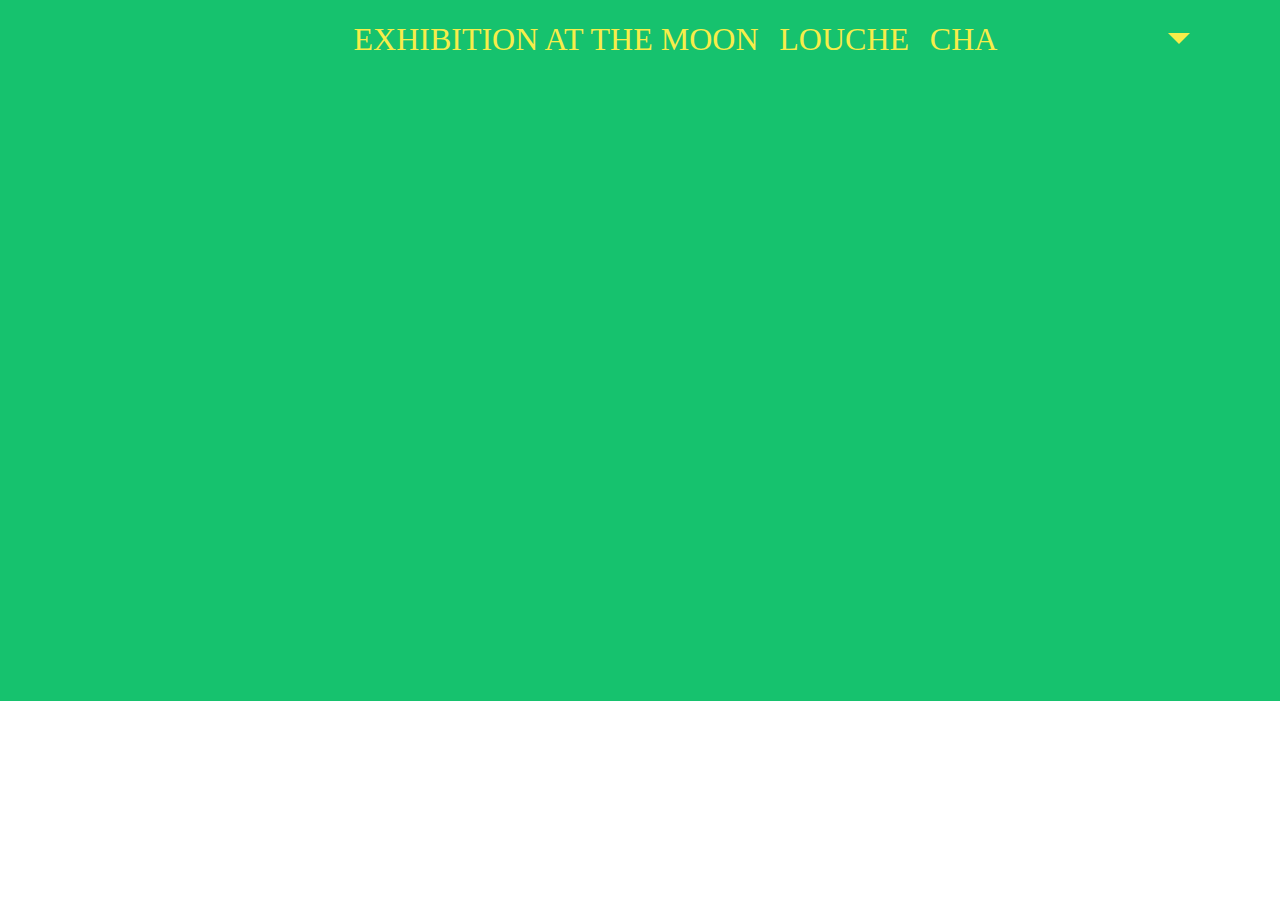
==== commit 22aafb3c: "create github pages" ====
--- a/index.html
+++ b/index.html
@@ -17,14 +17,13 @@
   <link rel="stylesheet" href="assets/soundcloud-plugin/style.css">
   <link rel="stylesheet" href="assets/dropdown/css/style.css">
   <link rel="stylesheet" href="assets/theme/css/style.css">
-  <link href="assets/fonts/style.css" rel="stylesheet">
   <link rel="stylesheet" href="assets/mobirise/css/mbr-additional.css" type="text/css">
   
   
   
 </head>
 <body>
-<section class="menu cid-qCaV9MqmiO" once="menu" id="menu1-1y" data-rv-view="9">
+<section class="menu cid-qCaV9MqmiO" once="menu" id="menu1-1y" data-rv-view="62">
 
     
 
@@ -44,15 +43,16 @@
             </div>
         </div>
         <div class="collapse navbar-collapse" id="navbarSupportedContent">
-            <ul class="navbar-nav nav-dropdown nav-right navbar-nav-top-padding" data-app-modern-menu="true"><li class="nav-item"><a class="nav-link link text-success display-4" href="page6.html">LOUCHE</a></li><li class="nav-item dropdown">
-                    <a class="nav-link link text-success dropdown-toggle display-4" href="page6.html" data-toggle="dropdown-submenu" aria-expanded="false">CHA</a><div class="dropdown-menu"><a class="text-success dropdown-item display-4" href="page4.html">in the past</a><a class="text-success dropdown-item display-4" href="page1.html" aria-expanded="false">now, new</a><a class="text-success dropdown-item display-4" href="page5.html" aria-expanded="false">in the future</a></div>
-                </li><li class="nav-item"><a class="nav-link link text-success display-4" href="page1.html">EXHIBITION AT THE MOON</a></li><li class="nav-item"><a class="nav-link link text-success display-4" href="page1.html">CONTACT</a></li></ul>
+            <ul class="navbar-nav nav-dropdown nav-right navbar-nav-top-padding" data-app-modern-menu="true"><li class="nav-item"><a class="nav-link link text-success display-4" href="page1.html">EXHIBITION AT THE MOON</a></li><li class="nav-item"><a class="nav-link link text-success display-4" href="page6.html">LOUCHE</a></li>
+                <li class="nav-item dropdown">
+                    <a class="nav-link link text-success dropdown-toggle display-4" href="page6.html" data-toggle="dropdown-submenu" aria-expanded="false">CHA &nbsp; &nbsp; &nbsp; &nbsp; &nbsp; &nbsp; &nbsp; &nbsp; &nbsp; &nbsp;&nbsp;</a><div class="dropdown-menu"><a class="text-success dropdown-item display-4" href="page4.html">in the past</a><a class="text-success dropdown-item display-4" href="page1.html" aria-expanded="false">now, new</a><a class="text-success dropdown-item display-4" href="page5.html" aria-expanded="false">in the future</a></div>
+                </li></ul>
             
         </div>
     </nav>
 </section>
 
-<section class="engine"><a href="https://mobirise.co/a">free website builder</a></section><section class="cid-qCaUCWgRnE" id="video2-1x" data-rv-view="7">
+<section class="engine"><a href="https://mobirise.co/o">bootstrap button</a></section><section class="cid-qCaUCWgRnE" id="video2-1x" data-rv-view="60">
 
     
     
@@ -63,7 +63,7 @@
     </figure>
 </section>
 
-<section class="cid-qCbfoojDgP mbr-fullscreen" id="header2-20" data-rv-view="11">
+<section class="cid-qCbfoojDgP" id="header2-20" data-rv-view="64">
 
     
 
@@ -87,14 +87,11 @@
   <script src="assets/popper/popper.min.js"></script>
   <script src="assets/tether/tether.min.js"></script>
   <script src="assets/bootstrap/js/bootstrap.min.js"></script>
-  <script src="assets/cookies-alert-plugin/cookies-alert-core.js"></script>
-  <script src="assets/cookies-alert-plugin/cookies-alert-script.js"></script>
+  <script src="assets/smooth-scroll/smooth-scroll.js"></script>
   <script src="assets/dropdown/js/script.min.js"></script>
   <script src="assets/touch-swipe/jquery.touch-swipe.min.js"></script>
-  <script src="assets/smooth-scroll/smooth-scroll.js"></script>
   <script src="assets/theme/js/script.js"></script>
   
   
-<input name="cookieData" type="hidden" data-cookie-text="We use cookies to give you the best experience. Read our <a href='privacy.html'>cookie policy</a>.">
-  </body>
+</body>
 </html>--- a/assets/web/assets/mobirise-icons/mobirise-icons.css
+++ b/assets/web/assets/mobirise-icons/mobirise-icons.css
@@ -0,0 +1,476 @@
+@font-face {
+  font-family: 'MobiriseIcons';
+  src:  url('mobirise-icons.eot?spat4u');
+  src:  url('mobirise-icons.eot?spat4u#iefix') format('embedded-opentype'),
+    url('mobirise-icons.ttf?spat4u') format('truetype'),
+    url('mobirise-icons.woff?spat4u') format('woff'),
+    url('mobirise-icons.svg?spat4u#MobiriseIcons') format('svg');
+  font-weight: normal;
+  font-style: normal;
+}
+
+[class^="mbri-"], [class*=" mbri-"] {
+  /* use !important to prevent issues with browser extensions that change fonts */
+  font-family: MobiriseIcons !important;
+  speak: none;
+  font-style: normal;
+  font-weight: normal;
+  font-variant: normal;
+  text-transform: none;
+  line-height: 1;
+
+  /* Better Font Rendering =========== */
+  -webkit-font-smoothing: antialiased;
+  -moz-osx-font-smoothing: grayscale;
+}
+
+.mbri-add-submenu:before {
+  content: "\e900";
+}
+.mbri-alert:before {
+  content: "\e901";
+}
+.mbri-align-center:before {
+  content: "\e902";
+}
+.mbri-align-justify:before {
+  content: "\e903";
+}
+.mbri-align-left:before {
+  content: "\e904";
+}
+.mbri-align-right:before {
+  content: "\e905";
+}
+.mbri-android:before {
+  content: "\e906";
+}
+.mbri-apple:before {
+  content: "\e907";
+}
+.mbri-arrow-down:before {
+  content: "\e908";
+}
+.mbri-arrow-next:before {
+  content: "\e909";
+}
+.mbri-arrow-prev:before {
+  content: "\e90a";
+}
+.mbri-arrow-up:before {
+  content: "\e90b";
+}
+.mbri-bold:before {
+  content: "\e90c";
+}
+.mbri-bookmark:before {
+  content: "\e90d";
+}
+.mbri-bootstrap:before {
+  content: "\e90e";
+}
+.mbri-briefcase:before {
+  content: "\e90f";
+}
+.mbri-browse:before {
+  content: "\e910";
+}
+.mbri-bulleted-list:before {
+  content: "\e911";
+}
+.mbri-calendar:before {
+  content: "\e912";
+}
+.mbri-camera:before {
+  content: "\e913";
+}
+.mbri-cart-add:before {
+  content: "\e914";
+}
+.mbri-cart-full:before {
+  content: "\e915";
+}
+.mbri-cash:before {
+  content: "\e916";
+}
+.mbri-change-style:before {
+  content: "\e917";
+}
+.mbri-chat:before {
+  content: "\e918";
+}
+.mbri-clock:before {
+  content: "\e919";
+}
+.mbri-close:before {
+  content: "\e91a";
+}
+.mbri-cloud:before {
+  content: "\e91b";
+}
+.mbri-code:before {
+  content: "\e91c";
+}
+.mbri-contact-form:before {
+  content: "\e91d";
+}
+.mbri-credit-card:before {
+  content: "\e91e";
+}
+.mbri-cursor-click:before {
+  content: "\e91f";
+}
+.mbri-cust-feedback:before {
+  content: "\e920";
+}
+.mbri-database:before {
+  content: "\e921";
+}
+.mbri-delivery:before {
+  content: "\e922";
+}
+.mbri-desktop:before {
+  content: "\e923";
+}
+.mbri-devices:before {
+  content: "\e924";
+}
+.mbri-down:before {
+  content: "\e925";
+}
+.mbri-download:before {
+  content: "\e989";
+}
+.mbri-drag-n-drop:before {
+  content: "\e927";
+}
+.mbri-drag-n-drop2:before {
+  content: "\e928";
+}
+.mbri-edit:before {
+  content: "\e929";
+}
+.mbri-edit2:before {
+  content: "\e92a";
+}
+.mbri-error:before {
+  content: "\e92b";
+}
+.mbri-extension:before {
+  content: "\e92c";
+}
+.mbri-features:before {
+  content: "\e92d";
+}
+.mbri-file:before {
+  content: "\e92e";
+}
+.mbri-flag:before {
+  content: "\e92f";
+}
+.mbri-folder:before {
+  content: "\e930";
+}
+.mbri-gift:before {
+  content: "\e931";
+}
+.mbri-github:before {
+  content: "\e932";
+}
+.mbri-globe:before {
+  content: "\e933";
+}
+.mbri-globe-2:before {
+  content: "\e934";
+}
+.mbri-growing-chart:before {
+  content: "\e935";
+}
+.mbri-hearth:before {
+  content: "\e936";
+}
+.mbri-help:before {
+  content: "\e937";
+}
+.mbri-home:before {
+  content: "\e938";
+}
+.mbri-hot-cup:before {
+  content: "\e939";
+}
+.mbri-idea:before {
+  content: "\e93a";
+}
+.mbri-image-gallery:before {
+  content: "\e93b";
+}
+.mbri-image-slider:before {
+  content: "\e93c";
+}
+.mbri-info:before {
+  content: "\e93d";
+}
+.mbri-italic:before {
+  content: "\e93e";
+}
+.mbri-key:before {
+  content: "\e93f";
+}
+.mbri-laptop:before {
+  content: "\e940";
+}
+.mbri-layers:before {
+  content: "\e941";
+}
+.mbri-left-right:before {
+  content: "\e942";
+}
+.mbri-left:before {
+  content: "\e943";
+}
+.mbri-letter:before {
+  content: "\e944";
+}
+.mbri-like:before {
+  content: "\e945";
+}
+.mbri-link:before {
+  content: "\e946";
+}
+.mbri-lock:before {
+  content: "\e947";
+}
+.mbri-login:before {
+  content: "\e948";
+}
+.mbri-logout:before {
+  content: "\e949";
+}
+.mbri-magic-stick:before {
+  content: "\e94a";
+}
+.mbri-map-pin:before {
+  content: "\e94b";
+}
+.mbri-menu:before {
+  content: "\e94c";
+}
+.mbri-mobile:before {
+  content: "\e94d";
+}
+.mbri-mobile2:before {
+  content: "\e94e";
+}
+.mbri-mobirise:before {
+  content: "\e94f";
+}
+.mbri-more-horizontal:before {
+  content: "\e950";
+}
+.mbri-more-vertical:before {
+  content: "\e951";
+}
+.mbri-music:before {
+  content: "\e952";
+}
+.mbri-new-file:before {
+  content: "\e953";
+}
+.mbri-numbered-list:before {
+  content: "\e954";
+}
+.mbri-opened-folder:before {
+  content: "\e955";
+}
+.mbri-pages:before {
+  content: "\e956";
+}
+.mbri-paper-plane:before {
+  content: "\e957";
+}
+.mbri-paperclip:before {
+  content: "\e958";
+}
+.mbri-photo:before {
+  content: "\e959";
+}
+.mbri-photos:before {
+  content: "\e95a";
+}
+.mbri-pin:before {
+  content: "\e95b";
+}
+.mbri-play:before {
+  content: "\e95c";
+}
+.mbri-plus:before {
+  content: "\e95d";
+}
+.mbri-preview:before {
+  content: "\e95e";
+}
+.mbri-print:before {
+  content: "\e95f";
+}
+.mbri-protect:before {
+  content: "\e960";
+}
+.mbri-question:before {
+  content: "\e961";
+}
+.mbri-quote-left:before {
+  content: "\e962";
+}
+.mbri-quote-right:before {
+  content: "\e963";
+}
+.mbri-refresh:before {
+  content: "\e964";
+}
+.mbri-responsive:before {
+  content: "\e965";
+}
+.mbri-right:before {
+  content: "\e966";
+}
+.mbri-rocket:before {
+  content: "\e967";
+}
+.mbri-sad-face:before {
+  content: "\e968";
+}
+.mbri-sale:before {
+  content: "\e969";
+}
+.mbri-save:before {
+  content: "\e96a";
+}
+.mbri-search:before {
+  content: "\e96b";
+}
+.mbri-setting:before {
+  content: "\e96c";
+}
+.mbri-setting2:before {
+  content: "\e96d";
+}
+.mbri-setting3:before {
+  content: "\e96e";
+}
+.mbri-share:before {
+  content: "\e96f";
+}
+.mbri-shopping-bag:before {
+  content: "\e970";
+}
+.mbri-shopping-basket:before {
+  content: "\e971";
+}
+.mbri-shopping-cart:before {
+  content: "\e972";
+}
+.mbri-sites:before {
+  content: "\e973";
+}
+.mbri-smile-face:before {
+  content: "\e974";
+}
+.mbri-speed:before {
+  content: "\e975";
+}
+.mbri-star:before {
+  content: "\e976";
+}
+.mbri-success:before {
+  content: "\e977";
+}
+.mbri-sun:before {
+  content: "\e978";
+}
+.mbri-sun2:before {
+  content: "\e979";
+}
+.mbri-tablet:before {
+  content: "\e97a";
+}
+.mbri-tablet-vertical:before {
+  content: "\e97b";
+}
+.mbri-target:before {
+  content: "\e97c";
+}
+.mbri-timer:before {
+  content: "\e97d";
+}
+.mbri-to-ftp:before {
+  content: "\e97e";
+}
+.mbri-to-local-drive:before {
+  content: "\e97f";
+}
+.mbri-touch-swipe:before {
+  content: "\e980";
+}
+.mbri-touch:before {
+  content: "\e981";
+}
+.mbri-trash:before {
+  content: "\e982";
+}
+.mbri-underline:before {
+  content: "\e983";
+}
+.mbri-unlink:before {
+  content: "\e984";
+}
+.mbri-unlock:before {
+  content: "\e985";
+}
+.mbri-up-down:before {
+  content: "\e986";
+}
+.mbri-up:before {
+  content: "\e987";
+}
+.mbri-update:before {
+  content: "\e988";
+}
+.mbri-upload:before {
+ content: "\e926"; 
+}
+.mbri-user:before {
+  content: "\e98a";
+}
+.mbri-user2:before {
+  content: "\e98b";
+}
+.mbri-users:before {
+  content: "\e98c";
+}
+.mbri-video:before {
+  content: "\e98d";
+}
+.mbri-video-play:before {
+  content: "\e98e";
+}
+.mbri-watch:before {
+  content: "\e98f";
+}
+.mbri-website-theme:before {
+  content: "\e990";
+}
+.mbri-wifi:before {
+  content: "\e991";
+}
+.mbri-windows:before {
+  content: "\e992";
+}
+.mbri-zoom-out:before {
+  content: "\e993";
+}
+.mbri-redo:before {
+  content: "\e994";
+}
+.mbri-undo:before {
+  content: "\e995";
+}
--- a/assets/dropdown/css/style.css
+++ b/assets/dropdown/css/style.css
@@ -0,0 +1,265 @@
+.navbar-dropdown {
+  left: 0;
+  padding: 0;
+  position: absolute;
+  right: 0;
+  top: 0;
+  transition: all 0.45s ease;
+  z-index: 1030;
+  background: #282828; }
+  .navbar-dropdown .navbar-logo {
+    margin-right: 0.8rem;
+    transition: margin 0.3s ease-in-out;
+    vertical-align: middle; }
+    .navbar-dropdown .navbar-logo img {
+      height: 3.125rem;
+      transition: all 0.3s ease-in-out; }
+    .navbar-dropdown .navbar-logo.mbr-iconfont {
+      font-size: 3.125rem;
+      line-height: 3.125rem; }
+  .navbar-dropdown .navbar-caption {
+    font-weight: 700;
+    white-space: normal;
+    vertical-align: -4px;
+    line-height: 3.125rem !important; }
+    .navbar-dropdown .navbar-caption, .navbar-dropdown .navbar-caption:hover {
+      color: inherit;
+      text-decoration: none; }
+  .navbar-dropdown .mbr-iconfont + .navbar-caption {
+    vertical-align: -1px; }
+  .navbar-dropdown.navbar-fixed-top {
+    position: fixed; }
+  .navbar-dropdown .navbar-brand span {
+    vertical-align: -4px; }
+  .navbar-dropdown.bg-color.transparent {
+    background: none; }
+  .navbar-dropdown.navbar-short .navbar-brand {
+    padding: 0.625rem 0; }
+    .navbar-dropdown.navbar-short .navbar-brand span {
+      vertical-align: -1px; }
+  .navbar-dropdown.navbar-short .navbar-caption {
+    line-height: 2.375rem !important;
+    vertical-align: -2px; }
+  .navbar-dropdown.navbar-short .navbar-logo {
+    margin-right: 0.5rem; }
+    .navbar-dropdown.navbar-short .navbar-logo img {
+      height: 2.375rem; }
+    .navbar-dropdown.navbar-short .navbar-logo.mbr-iconfont {
+      font-size: 2.375rem;
+      line-height: 2.375rem; }
+  .navbar-dropdown.navbar-short .mbr-table-cell {
+    height: 3.625rem; }
+  .navbar-dropdown .navbar-close {
+    left: 0.6875rem;
+    position: fixed;
+    top: 0.75rem;
+    z-index: 1000; }
+  .navbar-dropdown .hamburger-icon {
+    content: "";
+    display: inline-block;
+    vertical-align: middle;
+    width: 16px;
+    -webkit-box-shadow: 0 -6px 0 1px #282828,0 0 0 1px #282828,0 6px 0 1px #282828;
+    -moz-box-shadow: 0 -6px 0 1px #282828,0 0 0 1px #282828,0 6px 0 1px #282828;
+    box-shadow: 0 -6px 0 1px #282828,0 0 0 1px #282828,0 6px 0 1px #282828; }
+
+.dropdown-menu .dropdown-toggle[data-toggle="dropdown-submenu"]::after {
+  border-bottom: 0.35em solid transparent;
+  border-left: 0.35em solid;
+  border-right: 0;
+  border-top: 0.35em solid transparent;
+  margin-left: 0.3rem; }
+
+.dropdown-menu .dropdown-item:focus {
+  outline: 0; }
+
+.nav-dropdown {
+  font-size: 0.75rem;
+  font-weight: 500;
+  height: auto !important; }
+  .nav-dropdown .nav-btn {
+    padding-left: 1rem; }
+  .nav-dropdown .link {
+    margin: .667em 1.667em;
+    font-weight: 500;
+    padding: 0;
+    transition: color .2s ease-in-out; }
+    .nav-dropdown .link.dropdown-toggle {
+      margin-right: 2.583em; }
+      .nav-dropdown .link.dropdown-toggle::after {
+        margin-left: .25rem;
+        border-top: 0.35em solid;
+        border-right: 0.35em solid transparent;
+        border-left: 0.35em solid transparent;
+        border-bottom: 0; }
+      .nav-dropdown .link.dropdown-toggle[aria-expanded="true"] {
+        margin: 0;
+        padding: 0.667em 3.263em  0.667em 1.667em; }
+  .nav-dropdown .link::after,
+  .nav-dropdown .dropdown-item::after {
+    color: inherit; }
+  .nav-dropdown .btn {
+    font-size: 0.75rem;
+    font-weight: 700;
+    letter-spacing: 0;
+    margin-bottom: 0;
+    padding-left: 1.25rem;
+    padding-right: 1.25rem; }
+  .nav-dropdown .dropdown-menu {
+    border-radius: 0;
+    border: 0;
+    left: 0;
+    margin: 0;
+    padding-bottom: 1.25rem;
+    padding-top: 1.25rem;
+    position: relative; }
+  .nav-dropdown .dropdown-submenu {
+    margin-left: 0.125rem;
+    top: 0; }
+  .nav-dropdown .dropdown-item {
+    font-weight: 500;
+    line-height: 2;
+    padding: 0.3846em 4.615em 0.3846em 1.5385em;
+    position: relative;
+    transition: color .2s ease-in-out, background-color .2s ease-in-out; }
+    .nav-dropdown .dropdown-item::after {
+      margin-top: -0.3077em;
+      position: absolute;
+      right: 1.1538em;
+      top: 50%; }
+    .nav-dropdown .dropdown-item:focus, .nav-dropdown .dropdown-item:hover {
+      background: none; }
+
+@media (max-width: 767px) {
+  .nav-dropdown.navbar-toggleable-sm {
+    bottom: 0;
+    display: none;
+    left: 0;
+    overflow-x: hidden;
+    position: fixed;
+    top: 0;
+    transform: translateX(-100%);
+    -ms-transform: translateX(-100%);
+    -webkit-transform: translateX(-100%);
+    width: 18.75rem;
+    z-index: 999; } }
+.nav-dropdown.navbar-toggleable-xl {
+  bottom: 0;
+  display: none;
+  left: 0;
+  overflow-x: hidden;
+  position: fixed;
+  top: 0;
+  transform: translateX(-100%);
+  -ms-transform: translateX(-100%);
+  -webkit-transform: translateX(-100%);
+  width: 18.75rem;
+  z-index: 999; }
+
+.nav-dropdown-sm {
+  display: block !important;
+  overflow-x: hidden;
+  overflow: auto;
+  padding-top: 3.875rem; }
+  .nav-dropdown-sm::after {
+    content: "";
+    display: block;
+    height: 3rem;
+    width: 100%; }
+  .nav-dropdown-sm.collapse.in ~ .navbar-close {
+    display: block !important; }
+  .nav-dropdown-sm.collapsing, .nav-dropdown-sm.collapse.in {
+    transform: translateX(0);
+    -ms-transform: translateX(0);
+    -webkit-transform: translateX(0);
+    transition: all 0.25s ease-out;
+    -webkit-transition: all 0.25s ease-out;
+    background: #282828; }
+  .nav-dropdown-sm.collapsing[aria-expanded="false"] {
+    transform: translateX(-100%);
+    -ms-transform: translateX(-100%);
+    -webkit-transform: translateX(-100%); }
+  .nav-dropdown-sm .nav-item {
+    display: block;
+    margin-left: 0 !important;
+    padding-left: 0; }
+  .nav-dropdown-sm .link,
+  .nav-dropdown-sm .dropdown-item {
+    border-top: 1px dotted rgba(255, 255, 255, 0.1);
+    font-size: 0.8125rem;
+    line-height: 1.6;
+    margin: 0 !important;
+    padding: 0.875rem 2.4rem 0.875rem 1.5625rem !important;
+    position: relative;
+    white-space: normal; }
+    .nav-dropdown-sm .link:focus, .nav-dropdown-sm .link:hover,
+    .nav-dropdown-sm .dropdown-item:focus,
+    .nav-dropdown-sm .dropdown-item:hover {
+      background: rgba(0, 0, 0, 0.2) !important;
+      color: #c0a375; }
+  .nav-dropdown-sm .nav-btn {
+    position: relative;
+    padding: 1.5625rem 1.5625rem 0 1.5625rem; }
+    .nav-dropdown-sm .nav-btn::before {
+      border-top: 1px dotted rgba(255, 255, 255, 0.1);
+      content: "";
+      left: 0;
+      position: absolute;
+      top: 0;
+      width: 100%; }
+    .nav-dropdown-sm .nav-btn + .nav-btn {
+      padding-top: 0.625rem; }
+      .nav-dropdown-sm .nav-btn + .nav-btn::before {
+        display: none; }
+  .nav-dropdown-sm .btn {
+    padding: 0.625rem 0; }
+  .nav-dropdown-sm .dropdown-toggle[data-toggle="dropdown-submenu"]::after {
+    margin-left: .25rem;
+    border-top: 0.35em solid;
+    border-right: 0.35em solid transparent;
+    border-left: 0.35em solid transparent;
+    border-bottom: 0; }
+  .nav-dropdown-sm .dropdown-toggle[data-toggle="dropdown-submenu"][aria-expanded="true"]::after {
+    border-top: 0;
+    border-right: 0.35em solid transparent;
+    border-left: 0.35em solid transparent;
+    border-bottom: 0.35em solid; }
+  .nav-dropdown-sm .dropdown-menu {
+    margin: 0;
+    padding: 0;
+    position: relative;
+    top: 0;
+    left: 0;
+    width: 100%;
+    border: 0;
+    float: none;
+    border-radius: 0;
+    background: none; }
+  .nav-dropdown-sm .dropdown-submenu {
+    left: 100%;
+    margin-left: 0.125rem;
+    margin-top: -1.25rem;
+    top: 0; }
+
+.navbar-toggleable-sm .nav-dropdown .dropdown-menu {
+  position: absolute; }
+
+.navbar-toggleable-sm .nav-dropdown .dropdown-submenu {
+  left: 100%;
+  margin-left: 0.125rem;
+  margin-top: -1.25rem;
+  top: 0; }
+
+.navbar-toggleable-sm.opened .nav-dropdown .dropdown-menu {
+  position: relative; }
+
+.navbar-toggleable-sm.opened .nav-dropdown .dropdown-submenu {
+  left: 0;
+  margin-left: 00rem;
+  margin-top: 0rem;
+  top: 0; }
+
+.is-builder .nav-dropdown.collapsing {
+  transition: none !important; }
+
+/*# sourceMappingURL=style.css.map */
--- a/assets/theme/css/style.css
+++ b/assets/theme/css/style.css
@@ -0,0 +1,426 @@
+/*!
+ * Mobirise v4 theme (https://mobirise.com/)
+ * Copyright 2017 Mobirise
+ */
+section {
+  background-color: #eeeeee; }
+
+section,
+.container,
+.container-fluid {
+  position: relative;
+  word-wrap: break-word; }
+
+a.mbr-iconfont:hover {
+  text-decoration: none; }
+
+.article .lead p, .article .lead ul, .article .lead ol, .article .lead pre, .article .lead blockquote {
+  margin-bottom: 0; }
+
+a {
+  font-style: normal;
+  font-weight: 400;
+  cursor: pointer; }
+  a, a:hover {
+    text-decoration: none; }
+
+figure {
+  margin-bottom: 0; }
+
+body {
+  color: #232323; }
+
+h1, h2, h3, h4, h5, h6,
+.h1, .h2, .h3, .h4, .h5, .h6,
+.display-1, .display-2, .display-3, .display-4 {
+  line-height: 1;
+  word-break: break-word;
+  word-wrap: break-word; }
+
+b, strong {
+  font-weight: bold; }
+
+blockquote {
+  padding: 10px 0 10px 20px;
+  position: relative;
+  border-left: 2px solid;
+  border-color: #ff3366; }
+
+input:-webkit-autofill, input:-webkit-autofill:hover, input:-webkit-autofill:focus, input:-webkit-autofill:active {
+  transition-delay: 9999s;
+  transition-property: background-color, color; }
+
+textarea[type="hidden"] {
+  display: none; }
+
+body {
+  position: relative; }
+
+section {
+  background-position: 50% 50%;
+  background-repeat: no-repeat;
+  background-size: cover; }
+  section .mbr-background-video,
+  section .mbr-background-video-preview {
+    position: absolute;
+    bottom: 0;
+    left: 0;
+    right: 0;
+    top: 0; }
+
+.hidden {
+  visibility: hidden; }
+
+.mbr-z-index20 {
+  z-index: 20; }
+
+/*! Base colors */
+.mbr-white {
+  color: #ffffff; }
+
+.mbr-black {
+  color: #000000; }
+
+.mbr-bg-white {
+  background-color: #ffffff; }
+
+.mbr-bg-black {
+  background-color: #000000; }
+
+/*! Text-aligns */
+.align-left {
+  text-align: left; }
+
+.align-center {
+  text-align: center; }
+
+.align-right {
+  text-align: right; }
+
+@media (max-width: 767px) {
+  .align-left, .align-center, .align-right, .mbr-section-btn, .mbr-section-title {
+    text-align: center; } }
+/*! Font-weight  */
+.mbr-light {
+  font-weight: 300; }
+
+.mbr-regular {
+  font-weight: 400; }
+
+.mbr-semibold {
+  font-weight: 500; }
+
+.mbr-bold {
+  font-weight: 700; }
+
+/*! Media  */
+.media-size-item {
+  -webkit-flex: 1 1 auto;
+  -moz-flex: 1 1 auto;
+  -ms-flex: 1 1 auto;
+  -o-flex: 1 1 auto;
+  flex: 1 1 auto; }
+
+.media-content {
+  -webkit-flex-basis: 100%;
+  flex-basis: 100%; }
+
+.media-container-row {
+  display: -ms-flexbox;
+  display: -webkit-flex;
+  display: flex;
+  -webkit-flex-direction: row;
+  -ms-flex-direction: row;
+  flex-direction: row;
+  -webkit-flex-wrap: wrap;
+  -ms-flex-wrap: wrap;
+  flex-wrap: wrap;
+  -webkit-justify-content: center;
+  -ms-flex-pack: center;
+  justify-content: center;
+  -webkit-align-content: center;
+  -ms-flex-line-pack: center;
+  align-content: center;
+  -webkit-align-items: start;
+  -ms-flex-align: start;
+  align-items: start; }
+  .media-container-row .media-size-item {
+    width: 400px; }
+
+.media-container-column {
+  display: -ms-flexbox;
+  display: -webkit-flex;
+  display: flex;
+  -webkit-flex-direction: column;
+  -ms-flex-direction: column;
+  flex-direction: column;
+  -webkit-flex-wrap: wrap;
+  -ms-flex-wrap: wrap;
+  flex-wrap: wrap;
+  -webkit-justify-content: center;
+  -ms-flex-pack: center;
+  justify-content: center;
+  -webkit-align-content: center;
+  -ms-flex-line-pack: center;
+  align-content: center;
+  -webkit-align-items: stretch;
+  -ms-flex-align: stretch;
+  align-items: stretch; }
+  .media-container-column > * {
+    width: 100%; }
+
+@media (min-width: 992px) {
+  .media-container-row {
+    -webkit-flex-wrap: nowrap;
+    -ms-flex-wrap: nowrap;
+    flex-wrap: nowrap; } }
+figure {
+  overflow: hidden; }
+
+figure[mbr-media-size] {
+  transition: width 0.1s; }
+
+.mbr-figure img, .mbr-figure iframe {
+  display: block;
+  width: 100%; }
+
+.card {
+  background-color: transparent;
+  border: none; }
+
+.card-img {
+  text-align: center;
+  flex-shrink: 0; }
+
+.media {
+  max-width: 100%;
+  margin: 0 auto; }
+
+.mbr-figure {
+  -ms-flex-item-align: center;
+  -ms-grid-row-align: center;
+  -webkit-align-self: center;
+  align-self: center; }
+
+.media-container > div {
+  max-width: 100%; }
+
+.mbr-figure img, .card-img img {
+  width: 100%; }
+
+@media (max-width: 991px) {
+  .media-size-item {
+    width: auto !important; }
+
+  .media {
+    width: auto; }
+
+  .mbr-figure {
+    width: 100% !important; } }
+/*! Buttons */
+.mbr-section-btn {
+  margin-left: -.25rem;
+  margin-right: -.25rem;
+  font-size: 0; }
+
+nav .mbr-section-btn {
+  margin-left: 0rem;
+  margin-right: 0rem; }
+
+/*! Btn icon margin */
+.btn .mbr-iconfont, .btn.btn-sm .mbr-iconfont {
+  cursor: pointer;
+  margin-right: 0.5rem; }
+
+.btn.btn-md .mbr-iconfont, .btn.btn-md .mbr-iconfont {
+  margin-right: 0.8rem; }
+
+.mbr-regular {
+  font-weight: 400; }
+
+.mbr-semibold {
+  font-weight: 500; }
+
+.mbr-bold {
+  font-weight: 700; }
+
+[type="submit"] {
+  -webkit-appearance: none; }
+
+/*! Full-screen */
+.mbr-fullscreen .mbr-overlay {
+  min-height: 100vh; }
+
+.mbr-fullscreen {
+  display: flex;
+  display: -webkit-flex;
+  display: -moz-flex;
+  display: -ms-flex;
+  display: -o-flex;
+  align-items: center;
+  -webkit-align-items: center;
+  min-height: 100vh;
+  padding-top: 3rem;
+  padding-bottom: 3rem; }
+
+/*! Map */
+.map {
+  height: 25rem;
+  position: relative; }
+  .map iframe {
+    width: 100%;
+    height: 100%; }
+
+/* Form */
+.form-asterisk {
+  font-family: initial;
+  position: absolute;
+  top: -2px;
+  font-weight: normal; }
+
+/*! Scroll to top arrow */
+.mbr-arrow-up {
+  bottom: 25px;
+  right: 90px;
+  position: fixed;
+  text-align: right;
+  z-index: 5000;
+  color: #ffffff;
+  font-size: 32px;
+  transform: rotate(180deg);
+  -webkit-transform: rotate(180deg); }
+
+.mbr-arrow-up a {
+  background: rgba(0, 0, 0, 0.2);
+  border-radius: 3px;
+  color: #fff;
+  display: inline-block;
+  height: 60px;
+  width: 60px;
+  outline-style: none !important;
+  position: relative;
+  text-decoration: none;
+  transition: all .3s ease-in-out;
+  cursor: pointer;
+  text-align: center; }
+  .mbr-arrow-up a:hover {
+    background-color: rgba(0, 0, 0, 0.4); }
+  .mbr-arrow-up a i {
+    line-height: 60px; }
+
+.mbr-arrow-up-icon {
+  display: block;
+  color: #fff; }
+
+.mbr-arrow-up-icon::before {
+  content: "\203a";
+  display: inline-block;
+  font-family: serif;
+  font-size: 32px;
+  line-height: 1;
+  font-style: normal;
+  position: relative;
+  top: 6px;
+  left: -4px;
+  -webkit-transform: rotate(-90deg);
+  transform: rotate(-90deg); }
+
+/*! Arrow Down */
+.mbr-arrow {
+  position: absolute;
+  bottom: 45px;
+  left: 50%;
+  width: 60px;
+  height: 60px;
+  cursor: pointer;
+  background-color: rgba(80, 80, 80, 0.5);
+  border-radius: 50%;
+  -webkit-transform: translateX(-50%);
+  transform: translateX(-50%); }
+  .mbr-arrow > a {
+    display: inline-block;
+    text-decoration: none;
+    outline-style: none;
+    -webkit-animation: arrowdown 1.7s ease-in-out infinite;
+    animation: arrowdown 1.7s ease-in-out infinite; }
+    .mbr-arrow > a > i {
+      position: absolute;
+      top: -2px;
+      left: 15px;
+      font-size: 2rem; }
+
+@keyframes arrowdown {
+  0% {
+    transform: translateY(0px);
+    -webkit-transform: translateY(0px); }
+  50% {
+    transform: translateY(-5px);
+    -webkit-transform: translateY(-5px); }
+  100% {
+    transform: translateY(0px);
+    -webkit-transform: translateY(0px); } }
+@-webkit-keyframes arrowdown {
+  0% {
+    transform: translateY(0px);
+    -webkit-transform: translateY(0px); }
+  50% {
+    transform: translateY(-5px);
+    -webkit-transform: translateY(-5px); }
+  100% {
+    transform: translateY(0px);
+    -webkit-transform: translateY(0px); } }
+@media (max-width: 500px) {
+  .mbr-arrow-up {
+    left: 50%;
+    right: auto;
+    transform: translateX(-50%) rotate(180deg);
+    -webkit-transform: translateX(-50%) rotate(180deg); } }
+/*Gradients animation*/
+@keyframes gradient-animation {
+  from {
+    background-position: 0% 100%;
+    animation-timing-function: ease-in-out; }
+  to {
+    background-position: 100% 0%;
+    animation-timing-function: ease-in-out; } }
+@-webkit-keyframes gradient-animation {
+  from {
+    background-position: 0% 100%;
+    animation-timing-function: ease-in-out; }
+  to {
+    background-position: 100% 0%;
+    animation-timing-function: ease-in-out; } }
+.bg-gradient {
+  background-size: 200% 200%;
+  animation: gradient-animation 5s infinite alternate;
+  -webkit-animation: gradient-animation 5s infinite alternate; }
+
+.menu .navbar-brand {
+  display: -webkit-flex; }
+  .menu .navbar-brand span {
+    display: flex;
+    display: -webkit-flex; }
+  .menu .navbar-brand .navbar-caption-wrap {
+    display: -webkit-flex; }
+  .menu .navbar-brand .navbar-logo img {
+    display: -webkit-flex; }
+@media (min-width: 768px) and (max-width: 991px) {
+  .menu .navbar-toggleable-sm .navbar-nav {
+    display: -webkit-box;
+    display: -webkit-flex;
+    display: -ms-flexbox; } }
+@media (min-width: 992px) {
+  .menu .navbar-nav.nav-dropdown {
+    display: -webkit-flex; }
+  .menu .navbar-toggleable-sm .navbar-collapse {
+    display: -webkit-flex !important; } }
+
+/*# sourceMappingURL=style.css.map */
+.engine {
+	position: absolute;
+	text-indent: -2400px;
+	text-align: center;
+	padding: 0;
+	top: 0;
+	left: -2400px;
+}--- a/assets/mobirise/css/mbr-additional.css
+++ b/assets/mobirise/css/mbr-additional.css
@@ -1,6 +1,4 @@
-@import url(https://fonts.googleapis.com/css?family=Lobster:400);
 @import url(https://fonts.googleapis.com/css?family=Rubik:300,300i,400,400i,500,500i,700,700i,900,900i);
-
 
 
 
@@ -20,7 +18,7 @@
   line-height: 1.6;
 }
 .display-1 {
-  font-family: 'Lobster', display;
+  font-family: undefined;
   font-size: 6rem;
 }
 .display-1 > .mbr-iconfont {
@@ -34,7 +32,7 @@
   font-size: 2.88rem;
 }
 .display-4 {
-  font-family: 'BellCentennialStd-BdListing';
+  font-family: undefined;
   font-size: 2rem;
 }
 .display-4 > .mbr-iconfont {
@@ -1256,7 +1254,7 @@
 }
 .cid-qCaUCWgRnE {
   padding-top: 120px;
-  padding-bottom: 15px;
+  padding-bottom: 120px;
   background: #16c26e;
 }
 .cid-qCaUCWgRnE .video-block {
@@ -1653,6 +1651,8 @@
   flex-basis: auto;
 }
 .cid-qCbfoojDgP {
+  padding-top: 60px;
+  padding-bottom: 75px;
   background-color: #16c26e;
 }
 .cid-qBwP6Wdz8T {
@@ -2189,46 +2189,3 @@
     height: auto !important;
   }
 }
-.cid-qCbxXgPwYC {
-  padding-top: 90px;
-  padding-bottom: 90px;
-  background-color: #16c26e;
-}
-.cid-qCbxXgPwYC .mbr-slider .carousel-control {
-  background: #1b1b1b;
-}
-.cid-qCbxXgPwYC .mbr-slider .carousel-control-prev {
-  left: 0;
-  margin-left: 2.5rem;
-}
-.cid-qCbxXgPwYC .mbr-slider .carousel-control-next {
-  right: 0;
-  margin-right: 2.5rem;
-}
-.cid-qCbxXgPwYC .mbr-slider .modal-body .close {
-  background: #1b1b1b;
-}
-.cid-qCbxXgPwYC .mbr-gallery-item > div::before {
-  content: '';
-  position: absolute;
-  left: 0;
-  top: 0;
-  width: 100%;
-  height: 100%;
-  background: linear-gradient(to left, #554346, #45505b) !important;
-  opacity: 0;
-  -webkit-transition: 0.2s opacity ease-in-out;
-  transition: 0.2s opacity ease-in-out;
-}
-.cid-qCbxXgPwYC .mbr-gallery-title {
-  font-size: .9em;
-  position: absolute;
-  display: block;
-  width: 100%;
-  bottom: 0;
-  padding: 1rem;
-  color: #fff;
-  background: linear-gradient(to left, rgba(85, 67, 70, 0.85), rgba(69, 80, 91, 0.85)) !important;
-  -webkit-transition: 0.2s background ease-in-out;
-  transition: 0.2s background ease-in-out;
-}
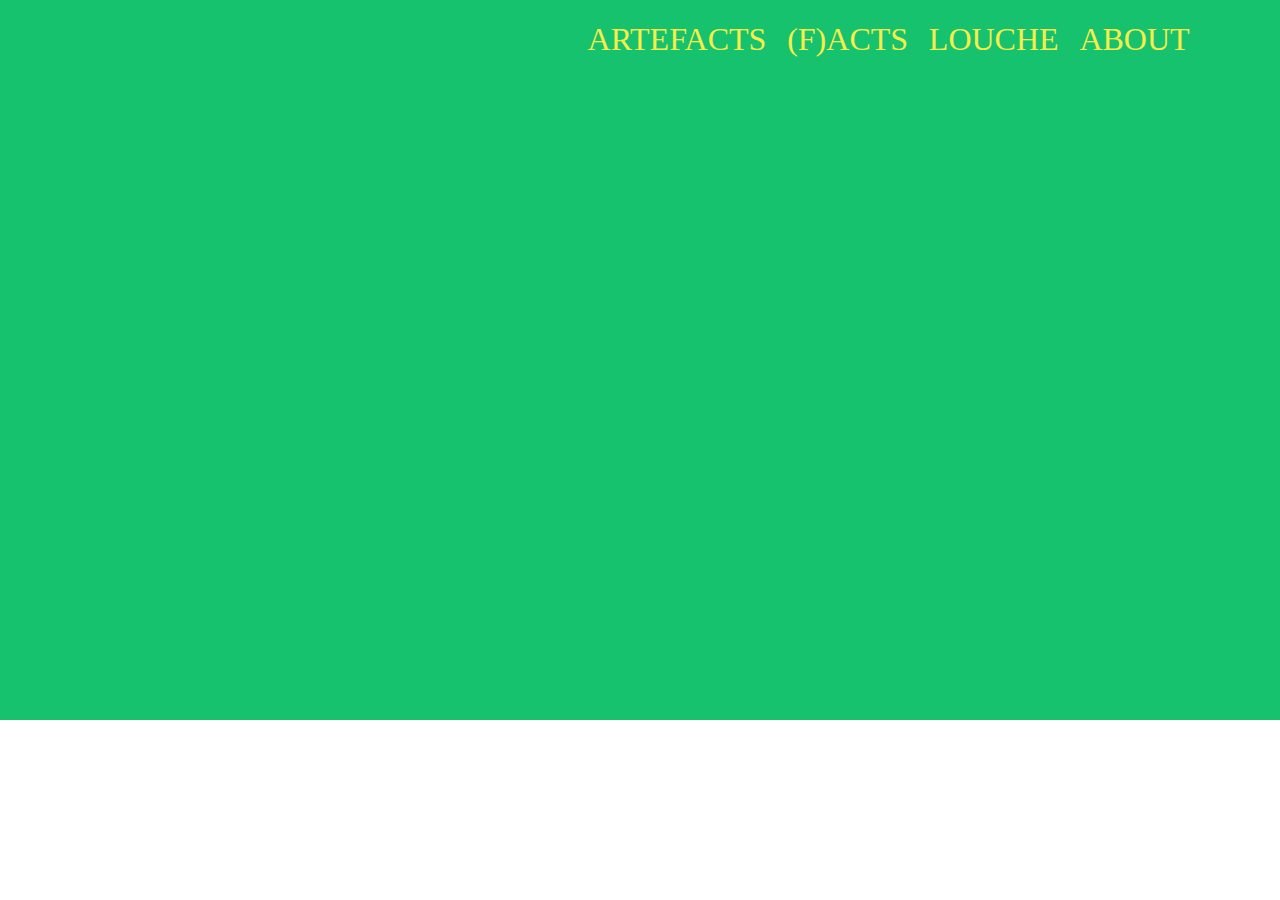
==== commit 967533f5: "create github pages" ====
--- a/index.html
+++ b/index.html
@@ -8,7 +8,7 @@
   <meta name="viewport" content="width=device-width, initial-scale=1">
   <link rel="shortcut icon" href="assets/images/logo2.png" type="image/x-icon">
   <meta name="description" content="">
-  <title>Home</title>
+  <title>ABOUT</title>
   <link rel="stylesheet" href="assets/web/assets/mobirise-icons/mobirise-icons.css">
   <link rel="stylesheet" href="assets/tether/tether.min.css">
   <link rel="stylesheet" href="assets/bootstrap/css/bootstrap.min.css">
@@ -23,7 +23,7 @@
   
 </head>
 <body>
-<section class="menu cid-qCaV9MqmiO" once="menu" id="menu1-1y" data-rv-view="62">
+<section class="menu cid-qCaV9MqmiO" once="menu" id="menu1-1y" data-rv-view="1003">
 
     
 
@@ -43,43 +43,23 @@
             </div>
         </div>
         <div class="collapse navbar-collapse" id="navbarSupportedContent">
-            <ul class="navbar-nav nav-dropdown nav-right navbar-nav-top-padding" data-app-modern-menu="true"><li class="nav-item"><a class="nav-link link text-success display-4" href="page1.html">EXHIBITION AT THE MOON</a></li><li class="nav-item"><a class="nav-link link text-success display-4" href="page6.html">LOUCHE</a></li>
-                <li class="nav-item dropdown">
-                    <a class="nav-link link text-success dropdown-toggle display-4" href="page6.html" data-toggle="dropdown-submenu" aria-expanded="false">CHA &nbsp; &nbsp; &nbsp; &nbsp; &nbsp; &nbsp; &nbsp; &nbsp; &nbsp; &nbsp;&nbsp;</a><div class="dropdown-menu"><a class="text-success dropdown-item display-4" href="page4.html">in the past</a><a class="text-success dropdown-item display-4" href="page1.html" aria-expanded="false">now, new</a><a class="text-success dropdown-item display-4" href="page5.html" aria-expanded="false">in the future</a></div>
+            <ul class="navbar-nav nav-dropdown nav-right navbar-nav-top-padding" data-app-modern-menu="true"><li class="nav-item"><a class="nav-link link text-success display-4" href="page8.html">ARTEFACTS</a></li><li class="nav-item"><a class="nav-link link text-success display-4" href="page7.html">(F)ACTS</a></li><li class="nav-item dropdown"><a class="nav-link link text-success display-4" href="page6.html">LOUCHE</a></li><li class="nav-item dropdown">
+                    <a class="nav-link link text-success display-4" href="index.html" aria-expanded="true">ABOUT</a>
                 </li></ul>
             
         </div>
     </nav>
 </section>
 
-<section class="engine"><a href="https://mobirise.co/o">bootstrap button</a></section><section class="cid-qCaUCWgRnE" id="video2-1x" data-rv-view="60">
+<section class="engine"><a href="https://mobirise.co/b">web creator</a></section><section class="cid-qCaUCWgRnE" id="video2-1x" data-rv-view="1001">
 
     
     
-    <figure class="mbr-figure align-center container">
+    <figure class="mbr-figure align-center">
         <div class="video-block" style="width: 52%;">
-            <div><iframe class="mbr-embedded-video" src="https://www.youtube.com/embed/mUfxsLE-zKU?rel=0&amp;amp;showinfo=0&amp;autoplay=1&amp;loop=1&amp;playlist=mUfxsLE-zKU" width="1280" height="720" frameborder="0" allowfullscreen></iframe></div>
+            <div><iframe class="mbr-embedded-video" src="https://www.youtube.com/embed/JZ_HEgMtRE8?rel=0&amp;amp;showinfo=0&amp;autoplay=1&amp;loop=1&amp;playlist=JZ_HEgMtRE8" width="1280" height="720" frameborder="0" allowfullscreen></iframe></div>
         </div>
     </figure>
-</section>
-
-<section class="cid-qCbfoojDgP" id="header2-20" data-rv-view="64">
-
-    
-
-    
-
-    <div class="container align-center">
-        <div class="row justify-content-md-center">
-            <div class="mbr-white col-md-10">
-                
-                
-                
-                
-            </div>
-        </div>
-    </div>
-    
 </section>
 
 
--- a/assets/mobirise/css/mbr-additional.css
+++ b/assets/mobirise/css/mbr-additional.css
@@ -1,4 +1,5 @@
 @import url(https://fonts.googleapis.com/css?family=Rubik:300,300i,400,400i,500,500i,700,700i,900,900i);
+@import url(https://fonts.googleapis.com/css?family=Lora:400,400i,700,700i);
 
 
 
@@ -46,11 +47,11 @@
   font-size: 2.24rem;
 }
 .display-7 {
-  font-family: 'Rubik', sans-serif;
-  font-size: 0.8rem;
+  font-family: 'Lora', serif;
+  font-size: 1.4rem;
 }
 .display-7 > .mbr-iconfont {
-  font-size: 1.28rem;
+  font-size: 2.24rem;
 }
 /* ---- Fluid typography for mobile devices ---- */
 /* 1.4 - font scale ratio ( bootstrap == 1.42857 ) */
@@ -163,8 +164,8 @@
 }
 .btn-secondary,
 .btn-secondary:active {
-  background-color: #ff3366;
-  border-color: #ff3366;
+  background-color: #c92626;
+  border-color: #c92626;
   color: #ffffff;
 }
 .btn-secondary:hover,
@@ -172,14 +173,14 @@
 .btn-secondary.focus,
 .btn-secondary.active {
   color: #ffffff;
-  background-color: #e50039;
-  border-color: #e50039;
+  background-color: #891a1a;
+  border-color: #891a1a;
 }
 .btn-secondary.disabled,
 .btn-secondary:disabled {
   color: #ffffff !important;
-  background-color: #e50039 !important;
-  border-color: #e50039 !important;
+  background-color: #891a1a !important;
+  border-color: #891a1a !important;
 }
 .btn-info,
 .btn-info:active {
@@ -327,22 +328,22 @@
 .btn-secondary-outline,
 .btn-secondary-outline:active {
   background: none;
-  border-color: #cc0033;
-  color: #cc0033;
+  border-color: #731616;
+  color: #731616;
 }
 .btn-secondary-outline:hover,
 .btn-secondary-outline:focus,
 .btn-secondary-outline.focus,
 .btn-secondary-outline.active {
   color: #ffffff;
-  background-color: #ff3366;
-  border-color: #ff3366;
+  background-color: #c92626;
+  border-color: #c92626;
 }
 .btn-secondary-outline.disabled,
 .btn-secondary-outline:disabled {
   color: #ffffff !important;
-  background-color: #ff3366 !important;
-  border-color: #ff3366 !important;
+  background-color: #c92626 !important;
+  border-color: #c92626 !important;
 }
 .btn-info-outline,
 .btn-info-outline:active {
@@ -462,7 +463,7 @@
   color: #16c26e !important;
 }
 .text-secondary {
-  color: #ff3366 !important;
+  color: #c92626 !important;
 }
 .text-success {
   color: #f7ed4a !important;
@@ -488,7 +489,7 @@
 }
 a.text-secondary:hover,
 a.text-secondary:focus {
-  color: #cc0033 !important;
+  color: #731616 !important;
 }
 a.text-success:hover,
 a.text-success:focus {
@@ -607,14 +608,14 @@
   background-color: #f5f5f5;
   box-shadow: none;
   color: #565656;
-  font-family: 'Rubik', sans-serif;
-  font-size: 0.8rem;
+  font-family: 'Lora', serif;
+  font-size: 1.4rem;
   line-height: 1.43;
   min-height: 3.5em;
   padding: 1.07em .5em;
 }
 .form-control > .mbr-iconfont {
-  font-size: 1.28rem;
+  font-size: 2.24rem;
 }
 .form-control,
 .form-control:focus {
@@ -1253,12 +1254,11 @@
   min-height: 100vh;
 }
 .cid-qCaUCWgRnE {
-  padding-top: 120px;
-  padding-bottom: 120px;
   background: #16c26e;
 }
 .cid-qCaUCWgRnE .video-block {
   margin: auto;
+  width: 100% !important;
 }
 @media (max-width: 768px) {
   .cid-qCaUCWgRnE .video-block {
@@ -1650,101 +1650,6 @@
 .cid-qCaV9MqmiO .navbar-collapse {
   flex-basis: auto;
 }
-.cid-qCbfoojDgP {
-  padding-top: 60px;
-  padding-bottom: 75px;
-  background-color: #16c26e;
-}
-.cid-qBwP6Wdz8T {
-  padding-top: 120px;
-  padding-bottom: 120px;
-  background: #ffffff;
-}
-.cid-qBwP6Wdz8T .image-block {
-  margin: auto;
-}
-.cid-qBwP6Wdz8T .mbr-figure {
-  margin: 0 auto;
-}
-.cid-qBwP6Wdz8T figcaption {
-  position: relative;
-}
-.cid-qBwP6Wdz8T figcaption div {
-  position: absolute;
-  bottom: 0;
-  width: 100%;
-}
-@media (max-width: 768px) {
-  .cid-qBwP6Wdz8T .image-block {
-    width: 100% !important;
-  }
-}
-.cid-qBwQ9iKe4D {
-  padding-top: 60px;
-  padding-bottom: 60px;
-  background: #ffffff;
-}
-.cid-qBwQ9iKe4D .image-block {
-  margin: auto;
-}
-.cid-qBwQ9iKe4D figcaption {
-  position: relative;
-}
-.cid-qBwQ9iKe4D figcaption div {
-  position: absolute;
-  bottom: 0;
-  width: 100%;
-}
-@media (max-width: 768px) {
-  .cid-qBwQ9iKe4D .image-block {
-    width: 100% !important;
-  }
-}
-.cid-qBHIhe0TyG {
-  padding-top: 120px;
-  padding-bottom: 120px;
-  background-color: #55b4d4;
-}
-@media (min-width: 992px) {
-  .cid-qBHIhe0TyG .mbr-figure {
-    padding-right: 4rem;
-  }
-}
-@media (max-width: 992px) {
-  .cid-qBHIhe0TyG .mbr-figure {
-    padding-bottom: 1rem;
-  }
-}
-.cid-qBHIhe0TyG .mbr-text {
-  color: #f7ed4a;
-}
-.cid-qBHIhe0TyG .mbr-text B {
-  color: #f7ed4a;
-}
-.cid-qBHU8KrH8I {
-  padding-top: 120px;
-  padding-bottom: 120px;
-  background-color: #f7ed4a;
-}
-@media (min-width: 992px) {
-  .cid-qBHU8KrH8I .mbr-figure {
-    padding-left: 4rem;
-  }
-}
-@media (max-width: 992px) {
-  .cid-qBHU8KrH8I .mbr-figure {
-    padding-top: 1rem;
-  }
-}
-.cid-qBHU8KrH8I .mbr-text {
-  color: #767676;
-}
-.cid-qBHU8KrH8I .mbr-text B {
-  color: #55b4d4;
-}
-.cid-qBOXhZpEXH {
-  background-color: #f7ed4a;
-}
 .cid-qCaV9MqmiO .navbar {
   padding: .5rem 0;
   background: #16c26e;
@@ -2130,62 +2035,2173 @@
 .cid-qCaV9MqmiO .navbar-collapse {
   flex-basis: auto;
 }
-.cid-qCbhYbpFMK {
-  padding-top: 0px;
-  padding-bottom: 0px;
+.cid-qEFjMTgY3k {
+  padding-top: 120px;
+  padding-bottom: 30px;
   background-color: #16c26e;
 }
-.cid-qCbhYbpFMK .mbr-section-subtitle {
+.cid-qEFjMTgY3k .line {
+  background-color: #16c26e;
+  color: #16c26e;
+  align: center;
+  height: 2px;
+  margin: 0 auto;
+}
+.cid-qEFjMTgY3k .section-text {
+  padding: 2rem 0;
+}
+.cid-qEFjMTgY3k .inner-container {
+  margin: 0 auto;
+}
+@media (max-width: 768px) {
+  .cid-qEFjMTgY3k .inner-container {
+    width: 100% !important;
+  }
+}
+.cid-qEFoGIFHBh {
+  padding-top: 60px;
+  padding-bottom: 60px;
+  background-color: #16c26e;
+}
+.cid-qEFoGIFHBh .counter-container {
   color: #767676;
 }
-.cid-qCbhYbpFMK .media-container-row {
+.cid-qEFoGIFHBh .counter-container ul {
+  margin-bottom: 0;
+}
+.cid-qEFoGIFHBh .counter-container ul li {
+  margin-bottom: 1rem;
+}
+.cid-qEFoGIFHBh .mbr-text UL {
+  color: #f7ed4a;
+}
+.cid-qCaV9MqmiO .navbar {
+  padding: .5rem 0;
+  background: #16c26e;
+  transition: none;
+  min-height: 77px;
+}
+.cid-qCaV9MqmiO .navbar-dropdown.bg-color.transparent.opened {
+  background: #16c26e;
+}
+.cid-qCaV9MqmiO a {
+  font-style: normal;
+}
+.cid-qCaV9MqmiO .nav-item span {
+  padding-right: 0.4em;
+  line-height: 0.5em;
+  vertical-align: text-bottom;
+  position: relative;
+  text-decoration: none;
+}
+.cid-qCaV9MqmiO .nav-item a {
+  display: flex;
+  align-items: center;
+  justify-content: center;
+  padding: 0.7rem 0 !important;
+  margin: 0rem .65rem !important;
+}
+.cid-qCaV9MqmiO .nav-item:focus,
+.cid-qCaV9MqmiO .nav-link:focus {
+  outline: none;
+}
+.cid-qCaV9MqmiO .btn {
+  padding: 0.4rem 1.5rem;
+  display: inline-flex;
+  align-items: center;
+}
+.cid-qCaV9MqmiO .btn .mbr-iconfont {
+  font-size: 1.6rem;
+}
+.cid-qCaV9MqmiO .menu-logo {
+  margin-right: auto;
+}
+.cid-qCaV9MqmiO .menu-logo .navbar-brand {
+  display: flex;
+  margin-left: 5rem;
+  padding: 0;
+  transition: padding .2s;
+  min-height: 3.8rem;
+  align-items: center;
+}
+.cid-qCaV9MqmiO .menu-logo .navbar-brand .navbar-caption-wrap {
+  display: -webkit-flex;
+  -webkit-align-items: center;
+  align-items: center;
+  word-break: break-word;
+  min-width: 7rem;
+  margin: .3rem 0;
+}
+.cid-qCaV9MqmiO .menu-logo .navbar-brand .navbar-caption-wrap .navbar-caption {
+  line-height: 1.2rem !important;
+  padding-right: 2rem;
+}
+.cid-qCaV9MqmiO .menu-logo .navbar-brand .navbar-logo {
+  font-size: 4rem;
+  transition: font-size 0.25s;
+}
+.cid-qCaV9MqmiO .menu-logo .navbar-brand .navbar-logo img {
+  display: flex;
+}
+.cid-qCaV9MqmiO .menu-logo .navbar-brand .navbar-logo .mbr-iconfont {
+  transition: font-size 0.25s;
+}
+.cid-qCaV9MqmiO .navbar-toggleable-sm .navbar-collapse {
+  justify-content: flex-end;
+  -webkit-justify-content: flex-end;
+  padding-right: 5rem;
+  width: auto;
+}
+.cid-qCaV9MqmiO .navbar-toggleable-sm .navbar-collapse .navbar-nav {
+  flex-wrap: wrap;
   -webkit-flex-wrap: wrap;
-  -ms-flex-wrap: wrap;
+  padding-left: 0;
+}
+.cid-qCaV9MqmiO .navbar-toggleable-sm .navbar-collapse .navbar-nav .nav-item {
+  -webkit-align-self: center;
+  align-self: center;
+}
+.cid-qCaV9MqmiO .navbar-toggleable-sm .navbar-collapse .navbar-buttons {
+  padding-left: 0;
+  padding-bottom: 0;
+}
+.cid-qCaV9MqmiO .dropdown .dropdown-menu {
+  background: #16c26e;
+  display: none;
+  position: absolute;
+  min-width: 5rem;
+  padding-top: 1.4rem;
+  padding-bottom: 1.4rem;
+  text-align: left;
+}
+.cid-qCaV9MqmiO .dropdown .dropdown-menu .dropdown-item {
+  width: auto;
+  padding: 0.235em 1.5385em 0.235em 1.5385em !important;
+}
+.cid-qCaV9MqmiO .dropdown .dropdown-menu .dropdown-item::after {
+  right: 0.5rem;
+}
+.cid-qCaV9MqmiO .dropdown .dropdown-menu .dropdown-submenu {
+  margin: 0;
+}
+.cid-qCaV9MqmiO .dropdown.open > .dropdown-menu {
+  display: block;
+}
+.cid-qCaV9MqmiO .navbar-toggleable-sm.opened:after {
+  position: absolute;
+  width: 100vw;
+  height: 100vh;
+  content: '';
+  background-color: rgba(0, 0, 0, 0.1);
+  left: 0;
+  bottom: 0;
+  transform: translateY(100%);
+  -webkit-transform: translateY(100%);
+  z-index: 1000;
+}
+.cid-qCaV9MqmiO .navbar.navbar-short {
+  min-height: 60px;
+  transition: all .2s;
+}
+.cid-qCaV9MqmiO .navbar.navbar-short .navbar-toggler-right {
+  top: 20px;
+}
+.cid-qCaV9MqmiO .navbar.navbar-short .navbar-logo a {
+  font-size: 2.5rem !important;
+  line-height: 2.5rem;
+  transition: font-size 0.25s;
+}
+.cid-qCaV9MqmiO .navbar.navbar-short .navbar-logo a .mbr-iconfont {
+  font-size: 2.5rem !important;
+}
+.cid-qCaV9MqmiO .navbar.navbar-short .navbar-logo a img {
+  height: 3rem !important;
+}
+.cid-qCaV9MqmiO .navbar.navbar-short .navbar-brand {
+  min-height: 3rem;
+}
+.cid-qCaV9MqmiO button.navbar-toggler {
+  width: 31px;
+  height: 18px;
+  cursor: pointer;
+  transition: all .2s;
+  top: 1.5rem;
+  right: 1rem;
+}
+.cid-qCaV9MqmiO button.navbar-toggler:focus {
+  outline: none;
+}
+.cid-qCaV9MqmiO button.navbar-toggler .hamburger span {
+  position: absolute;
+  right: 0;
+  width: 30px;
+  height: 2px;
+  border-right: 5px;
+  background-color: #ff3366;
+}
+.cid-qCaV9MqmiO button.navbar-toggler .hamburger span:nth-child(1) {
+  top: 0;
+  transition: all .2s;
+}
+.cid-qCaV9MqmiO button.navbar-toggler .hamburger span:nth-child(2) {
+  top: 8px;
+  transition: all .15s;
+}
+.cid-qCaV9MqmiO button.navbar-toggler .hamburger span:nth-child(3) {
+  top: 8px;
+  transition: all .15s;
+}
+.cid-qCaV9MqmiO button.navbar-toggler .hamburger span:nth-child(4) {
+  top: 16px;
+  transition: all .2s;
+}
+.cid-qCaV9MqmiO nav.opened .hamburger span:nth-child(1) {
+  top: 8px;
+  width: 0;
+  opacity: 0;
+  right: 50%;
+  transition: all .2s;
+}
+.cid-qCaV9MqmiO nav.opened .hamburger span:nth-child(2) {
+  -webkit-transform: rotate(45deg);
+  transform: rotate(45deg);
+  transition: all .25s;
+}
+.cid-qCaV9MqmiO nav.opened .hamburger span:nth-child(3) {
+  -webkit-transform: rotate(-45deg);
+  transform: rotate(-45deg);
+  transition: all .25s;
+}
+.cid-qCaV9MqmiO nav.opened .hamburger span:nth-child(4) {
+  top: 8px;
+  width: 0;
+  opacity: 0;
+  right: 50%;
+  transition: all .2s;
+}
+.cid-qCaV9MqmiO .collapsed.navbar-expand {
+  flex-direction: column;
+}
+.cid-qCaV9MqmiO .collapsed .btn {
+  display: flex;
+}
+.cid-qCaV9MqmiO .collapsed .navbar-collapse {
+  display: none !important;
+  padding-right: 0 !important;
+}
+.cid-qCaV9MqmiO .collapsed .navbar-collapse.collapsing,
+.cid-qCaV9MqmiO .collapsed .navbar-collapse.show {
+  display: block !important;
+}
+.cid-qCaV9MqmiO .collapsed .navbar-collapse.collapsing .navbar-nav,
+.cid-qCaV9MqmiO .collapsed .navbar-collapse.show .navbar-nav {
+  display: block;
+  text-align: center;
+}
+.cid-qCaV9MqmiO .collapsed .navbar-collapse.collapsing .navbar-nav .nav-item,
+.cid-qCaV9MqmiO .collapsed .navbar-collapse.show .navbar-nav .nav-item {
+  clear: both;
+}
+.cid-qCaV9MqmiO .collapsed .navbar-collapse.collapsing .navbar-nav .nav-item:last-child,
+.cid-qCaV9MqmiO .collapsed .navbar-collapse.show .navbar-nav .nav-item:last-child {
+  margin-bottom: 1rem;
+}
+.cid-qCaV9MqmiO .collapsed .navbar-collapse.collapsing .navbar-buttons,
+.cid-qCaV9MqmiO .collapsed .navbar-collapse.show .navbar-buttons {
+  text-align: center;
+}
+.cid-qCaV9MqmiO .collapsed .navbar-collapse.collapsing .navbar-buttons:last-child,
+.cid-qCaV9MqmiO .collapsed .navbar-collapse.show .navbar-buttons:last-child {
+  margin-bottom: 1rem;
+}
+.cid-qCaV9MqmiO .collapsed button.navbar-toggler {
+  display: block;
+}
+.cid-qCaV9MqmiO .collapsed .navbar-brand {
+  margin-left: 1rem !important;
+}
+.cid-qCaV9MqmiO .collapsed .navbar-toggleable-sm {
+  flex-direction: column;
+  -webkit-flex-direction: column;
+}
+.cid-qCaV9MqmiO .collapsed .dropdown .dropdown-menu {
+  width: 100%;
+  text-align: center;
+  position: relative;
+  opacity: 0;
+  display: block;
+  height: 0;
+  visibility: hidden;
+  padding: 0;
+  transition-duration: .5s;
+  transition-property: opacity,padding,height;
+}
+.cid-qCaV9MqmiO .collapsed .dropdown.open > .dropdown-menu {
+  position: relative;
+  opacity: 1;
+  height: auto;
+  padding: 1.4rem 0;
+  visibility: visible;
+}
+.cid-qCaV9MqmiO .collapsed .dropdown .dropdown-submenu {
+  left: 0;
+  text-align: center;
+  width: 100%;
+}
+.cid-qCaV9MqmiO .collapsed .dropdown .dropdown-toggle[data-toggle="dropdown-submenu"]::after {
+  margin-top: 0;
+  position: inherit;
+  right: 0;
+  top: 50%;
+  display: inline-block;
+  width: 0;
+  height: 0;
+  margin-left: .3em;
+  vertical-align: middle;
+  content: "";
+  border-top: .30em solid;
+  border-right: .30em solid transparent;
+  border-left: .30em solid transparent;
+}
+@media (max-width: 991px) {
+  .cid-qCaV9MqmiO .navbar-expand {
+    flex-direction: column;
+  }
+  .cid-qCaV9MqmiO img {
+    height: 3.8rem !important;
+  }
+  .cid-qCaV9MqmiO .btn {
+    display: flex;
+  }
+  .cid-qCaV9MqmiO button.navbar-toggler {
+    display: block;
+  }
+  .cid-qCaV9MqmiO .navbar-brand {
+    margin-left: 1rem !important;
+  }
+  .cid-qCaV9MqmiO .navbar-toggleable-sm {
+    flex-direction: column;
+    -webkit-flex-direction: column;
+  }
+  .cid-qCaV9MqmiO .navbar-collapse {
+    display: none !important;
+    padding-right: 0 !important;
+  }
+  .cid-qCaV9MqmiO .navbar-collapse.collapsing,
+  .cid-qCaV9MqmiO .navbar-collapse.show {
+    display: block !important;
+  }
+  .cid-qCaV9MqmiO .navbar-collapse.collapsing .navbar-nav,
+  .cid-qCaV9MqmiO .navbar-collapse.show .navbar-nav {
+    display: block;
+    text-align: center;
+  }
+  .cid-qCaV9MqmiO .navbar-collapse.collapsing .navbar-nav .nav-item,
+  .cid-qCaV9MqmiO .navbar-collapse.show .navbar-nav .nav-item {
+    clear: both;
+  }
+  .cid-qCaV9MqmiO .navbar-collapse.collapsing .navbar-nav .nav-item:last-child,
+  .cid-qCaV9MqmiO .navbar-collapse.show .navbar-nav .nav-item:last-child {
+    margin-bottom: 1rem;
+  }
+  .cid-qCaV9MqmiO .navbar-collapse.collapsing .navbar-buttons,
+  .cid-qCaV9MqmiO .navbar-collapse.show .navbar-buttons {
+    text-align: center;
+  }
+  .cid-qCaV9MqmiO .navbar-collapse.collapsing .navbar-buttons:last-child,
+  .cid-qCaV9MqmiO .navbar-collapse.show .navbar-buttons:last-child {
+    margin-bottom: 1rem;
+  }
+  .cid-qCaV9MqmiO .dropdown .dropdown-menu {
+    width: 100%;
+    text-align: center;
+    position: relative;
+    opacity: 0;
+    display: block;
+    height: 0;
+    visibility: hidden;
+    padding: 0;
+    transition-duration: .5s;
+    transition-property: opacity,padding,height;
+  }
+  .cid-qCaV9MqmiO .dropdown.open > .dropdown-menu {
+    position: relative;
+    opacity: 1;
+    height: auto;
+    padding: 1.4rem 0;
+    visibility: visible;
+  }
+  .cid-qCaV9MqmiO .dropdown .dropdown-submenu {
+    left: 0;
+    text-align: center;
+    width: 100%;
+  }
+  .cid-qCaV9MqmiO .dropdown .dropdown-toggle[data-toggle="dropdown-submenu"]::after {
+    margin-top: 0;
+    position: inherit;
+    right: 0;
+    top: 50%;
+    display: inline-block;
+    width: 0;
+    height: 0;
+    margin-left: .3em;
+    vertical-align: middle;
+    content: "";
+    border-top: .30em solid;
+    border-right: .30em solid transparent;
+    border-left: .30em solid transparent;
+  }
+}
+@media (min-width: 767px) {
+  .cid-qCaV9MqmiO .menu-logo {
+    flex-shrink: 0;
+  }
+}
+.cid-qCaV9MqmiO .navbar-collapse {
+  flex-basis: auto;
+}
+.cid-qCaV9MqmiO .navbar {
+  padding: .5rem 0;
+  background: #16c26e;
+  transition: none;
+  min-height: 77px;
+}
+.cid-qCaV9MqmiO .navbar-dropdown.bg-color.transparent.opened {
+  background: #16c26e;
+}
+.cid-qCaV9MqmiO a {
+  font-style: normal;
+}
+.cid-qCaV9MqmiO .nav-item span {
+  padding-right: 0.4em;
+  line-height: 0.5em;
+  vertical-align: text-bottom;
+  position: relative;
+  text-decoration: none;
+}
+.cid-qCaV9MqmiO .nav-item a {
+  display: flex;
+  align-items: center;
+  justify-content: center;
+  padding: 0.7rem 0 !important;
+  margin: 0rem .65rem !important;
+}
+.cid-qCaV9MqmiO .nav-item:focus,
+.cid-qCaV9MqmiO .nav-link:focus {
+  outline: none;
+}
+.cid-qCaV9MqmiO .btn {
+  padding: 0.4rem 1.5rem;
+  display: inline-flex;
+  align-items: center;
+}
+.cid-qCaV9MqmiO .btn .mbr-iconfont {
+  font-size: 1.6rem;
+}
+.cid-qCaV9MqmiO .menu-logo {
+  margin-right: auto;
+}
+.cid-qCaV9MqmiO .menu-logo .navbar-brand {
+  display: flex;
+  margin-left: 5rem;
+  padding: 0;
+  transition: padding .2s;
+  min-height: 3.8rem;
+  align-items: center;
+}
+.cid-qCaV9MqmiO .menu-logo .navbar-brand .navbar-caption-wrap {
+  display: -webkit-flex;
+  -webkit-align-items: center;
+  align-items: center;
+  word-break: break-word;
+  min-width: 7rem;
+  margin: .3rem 0;
+}
+.cid-qCaV9MqmiO .menu-logo .navbar-brand .navbar-caption-wrap .navbar-caption {
+  line-height: 1.2rem !important;
+  padding-right: 2rem;
+}
+.cid-qCaV9MqmiO .menu-logo .navbar-brand .navbar-logo {
+  font-size: 4rem;
+  transition: font-size 0.25s;
+}
+.cid-qCaV9MqmiO .menu-logo .navbar-brand .navbar-logo img {
+  display: flex;
+}
+.cid-qCaV9MqmiO .menu-logo .navbar-brand .navbar-logo .mbr-iconfont {
+  transition: font-size 0.25s;
+}
+.cid-qCaV9MqmiO .navbar-toggleable-sm .navbar-collapse {
+  justify-content: flex-end;
+  -webkit-justify-content: flex-end;
+  padding-right: 5rem;
+  width: auto;
+}
+.cid-qCaV9MqmiO .navbar-toggleable-sm .navbar-collapse .navbar-nav {
   flex-wrap: wrap;
-}
-.cid-qCbhYbpFMK .mbr-text {
+  -webkit-flex-wrap: wrap;
+  padding-left: 0;
+}
+.cid-qCaV9MqmiO .navbar-toggleable-sm .navbar-collapse .navbar-nav .nav-item {
+  -webkit-align-self: center;
+  align-self: center;
+}
+.cid-qCaV9MqmiO .navbar-toggleable-sm .navbar-collapse .navbar-buttons {
+  padding-left: 0;
+  padding-bottom: 0;
+}
+.cid-qCaV9MqmiO .dropdown .dropdown-menu {
+  background: #16c26e;
+  display: none;
+  position: absolute;
+  min-width: 5rem;
+  padding-top: 1.4rem;
+  padding-bottom: 1.4rem;
+  text-align: left;
+}
+.cid-qCaV9MqmiO .dropdown .dropdown-menu .dropdown-item {
+  width: auto;
+  padding: 0.235em 1.5385em 0.235em 1.5385em !important;
+}
+.cid-qCaV9MqmiO .dropdown .dropdown-menu .dropdown-item::after {
+  right: 0.5rem;
+}
+.cid-qCaV9MqmiO .dropdown .dropdown-menu .dropdown-submenu {
+  margin: 0;
+}
+.cid-qCaV9MqmiO .dropdown.open > .dropdown-menu {
+  display: block;
+}
+.cid-qCaV9MqmiO .navbar-toggleable-sm.opened:after {
+  position: absolute;
+  width: 100vw;
+  height: 100vh;
+  content: '';
+  background-color: rgba(0, 0, 0, 0.1);
+  left: 0;
+  bottom: 0;
+  transform: translateY(100%);
+  -webkit-transform: translateY(100%);
+  z-index: 1000;
+}
+.cid-qCaV9MqmiO .navbar.navbar-short {
+  min-height: 60px;
+  transition: all .2s;
+}
+.cid-qCaV9MqmiO .navbar.navbar-short .navbar-toggler-right {
+  top: 20px;
+}
+.cid-qCaV9MqmiO .navbar.navbar-short .navbar-logo a {
+  font-size: 2.5rem !important;
+  line-height: 2.5rem;
+  transition: font-size 0.25s;
+}
+.cid-qCaV9MqmiO .navbar.navbar-short .navbar-logo a .mbr-iconfont {
+  font-size: 2.5rem !important;
+}
+.cid-qCaV9MqmiO .navbar.navbar-short .navbar-logo a img {
+  height: 3rem !important;
+}
+.cid-qCaV9MqmiO .navbar.navbar-short .navbar-brand {
+  min-height: 3rem;
+}
+.cid-qCaV9MqmiO button.navbar-toggler {
+  width: 31px;
+  height: 18px;
+  cursor: pointer;
+  transition: all .2s;
+  top: 1.5rem;
+  right: 1rem;
+}
+.cid-qCaV9MqmiO button.navbar-toggler:focus {
+  outline: none;
+}
+.cid-qCaV9MqmiO button.navbar-toggler .hamburger span {
+  position: absolute;
+  right: 0;
+  width: 30px;
+  height: 2px;
+  border-right: 5px;
+  background-color: #ff3366;
+}
+.cid-qCaV9MqmiO button.navbar-toggler .hamburger span:nth-child(1) {
+  top: 0;
+  transition: all .2s;
+}
+.cid-qCaV9MqmiO button.navbar-toggler .hamburger span:nth-child(2) {
+  top: 8px;
+  transition: all .15s;
+}
+.cid-qCaV9MqmiO button.navbar-toggler .hamburger span:nth-child(3) {
+  top: 8px;
+  transition: all .15s;
+}
+.cid-qCaV9MqmiO button.navbar-toggler .hamburger span:nth-child(4) {
+  top: 16px;
+  transition: all .2s;
+}
+.cid-qCaV9MqmiO nav.opened .hamburger span:nth-child(1) {
+  top: 8px;
+  width: 0;
+  opacity: 0;
+  right: 50%;
+  transition: all .2s;
+}
+.cid-qCaV9MqmiO nav.opened .hamburger span:nth-child(2) {
+  -webkit-transform: rotate(45deg);
+  transform: rotate(45deg);
+  transition: all .25s;
+}
+.cid-qCaV9MqmiO nav.opened .hamburger span:nth-child(3) {
+  -webkit-transform: rotate(-45deg);
+  transform: rotate(-45deg);
+  transition: all .25s;
+}
+.cid-qCaV9MqmiO nav.opened .hamburger span:nth-child(4) {
+  top: 8px;
+  width: 0;
+  opacity: 0;
+  right: 50%;
+  transition: all .2s;
+}
+.cid-qCaV9MqmiO .collapsed.navbar-expand {
+  flex-direction: column;
+}
+.cid-qCaV9MqmiO .collapsed .btn {
+  display: flex;
+}
+.cid-qCaV9MqmiO .collapsed .navbar-collapse {
+  display: none !important;
+  padding-right: 0 !important;
+}
+.cid-qCaV9MqmiO .collapsed .navbar-collapse.collapsing,
+.cid-qCaV9MqmiO .collapsed .navbar-collapse.show {
+  display: block !important;
+}
+.cid-qCaV9MqmiO .collapsed .navbar-collapse.collapsing .navbar-nav,
+.cid-qCaV9MqmiO .collapsed .navbar-collapse.show .navbar-nav {
+  display: block;
+  text-align: center;
+}
+.cid-qCaV9MqmiO .collapsed .navbar-collapse.collapsing .navbar-nav .nav-item,
+.cid-qCaV9MqmiO .collapsed .navbar-collapse.show .navbar-nav .nav-item {
+  clear: both;
+}
+.cid-qCaV9MqmiO .collapsed .navbar-collapse.collapsing .navbar-nav .nav-item:last-child,
+.cid-qCaV9MqmiO .collapsed .navbar-collapse.show .navbar-nav .nav-item:last-child {
+  margin-bottom: 1rem;
+}
+.cid-qCaV9MqmiO .collapsed .navbar-collapse.collapsing .navbar-buttons,
+.cid-qCaV9MqmiO .collapsed .navbar-collapse.show .navbar-buttons {
+  text-align: center;
+}
+.cid-qCaV9MqmiO .collapsed .navbar-collapse.collapsing .navbar-buttons:last-child,
+.cid-qCaV9MqmiO .collapsed .navbar-collapse.show .navbar-buttons:last-child {
+  margin-bottom: 1rem;
+}
+.cid-qCaV9MqmiO .collapsed button.navbar-toggler {
+  display: block;
+}
+.cid-qCaV9MqmiO .collapsed .navbar-brand {
+  margin-left: 1rem !important;
+}
+.cid-qCaV9MqmiO .collapsed .navbar-toggleable-sm {
+  flex-direction: column;
+  -webkit-flex-direction: column;
+}
+.cid-qCaV9MqmiO .collapsed .dropdown .dropdown-menu {
+  width: 100%;
+  text-align: center;
+  position: relative;
+  opacity: 0;
+  display: block;
+  height: 0;
+  visibility: hidden;
+  padding: 0;
+  transition-duration: .5s;
+  transition-property: opacity,padding,height;
+}
+.cid-qCaV9MqmiO .collapsed .dropdown.open > .dropdown-menu {
+  position: relative;
+  opacity: 1;
+  height: auto;
+  padding: 1.4rem 0;
+  visibility: visible;
+}
+.cid-qCaV9MqmiO .collapsed .dropdown .dropdown-submenu {
+  left: 0;
+  text-align: center;
+  width: 100%;
+}
+.cid-qCaV9MqmiO .collapsed .dropdown .dropdown-toggle[data-toggle="dropdown-submenu"]::after {
+  margin-top: 0;
+  position: inherit;
+  right: 0;
+  top: 50%;
+  display: inline-block;
+  width: 0;
+  height: 0;
+  margin-left: .3em;
+  vertical-align: middle;
+  content: "";
+  border-top: .30em solid;
+  border-right: .30em solid transparent;
+  border-left: .30em solid transparent;
+}
+@media (max-width: 991px) {
+  .cid-qCaV9MqmiO .navbar-expand {
+    flex-direction: column;
+  }
+  .cid-qCaV9MqmiO img {
+    height: 3.8rem !important;
+  }
+  .cid-qCaV9MqmiO .btn {
+    display: flex;
+  }
+  .cid-qCaV9MqmiO button.navbar-toggler {
+    display: block;
+  }
+  .cid-qCaV9MqmiO .navbar-brand {
+    margin-left: 1rem !important;
+  }
+  .cid-qCaV9MqmiO .navbar-toggleable-sm {
+    flex-direction: column;
+    -webkit-flex-direction: column;
+  }
+  .cid-qCaV9MqmiO .navbar-collapse {
+    display: none !important;
+    padding-right: 0 !important;
+  }
+  .cid-qCaV9MqmiO .navbar-collapse.collapsing,
+  .cid-qCaV9MqmiO .navbar-collapse.show {
+    display: block !important;
+  }
+  .cid-qCaV9MqmiO .navbar-collapse.collapsing .navbar-nav,
+  .cid-qCaV9MqmiO .navbar-collapse.show .navbar-nav {
+    display: block;
+    text-align: center;
+  }
+  .cid-qCaV9MqmiO .navbar-collapse.collapsing .navbar-nav .nav-item,
+  .cid-qCaV9MqmiO .navbar-collapse.show .navbar-nav .nav-item {
+    clear: both;
+  }
+  .cid-qCaV9MqmiO .navbar-collapse.collapsing .navbar-nav .nav-item:last-child,
+  .cid-qCaV9MqmiO .navbar-collapse.show .navbar-nav .nav-item:last-child {
+    margin-bottom: 1rem;
+  }
+  .cid-qCaV9MqmiO .navbar-collapse.collapsing .navbar-buttons,
+  .cid-qCaV9MqmiO .navbar-collapse.show .navbar-buttons {
+    text-align: center;
+  }
+  .cid-qCaV9MqmiO .navbar-collapse.collapsing .navbar-buttons:last-child,
+  .cid-qCaV9MqmiO .navbar-collapse.show .navbar-buttons:last-child {
+    margin-bottom: 1rem;
+  }
+  .cid-qCaV9MqmiO .dropdown .dropdown-menu {
+    width: 100%;
+    text-align: center;
+    position: relative;
+    opacity: 0;
+    display: block;
+    height: 0;
+    visibility: hidden;
+    padding: 0;
+    transition-duration: .5s;
+    transition-property: opacity,padding,height;
+  }
+  .cid-qCaV9MqmiO .dropdown.open > .dropdown-menu {
+    position: relative;
+    opacity: 1;
+    height: auto;
+    padding: 1.4rem 0;
+    visibility: visible;
+  }
+  .cid-qCaV9MqmiO .dropdown .dropdown-submenu {
+    left: 0;
+    text-align: center;
+    width: 100%;
+  }
+  .cid-qCaV9MqmiO .dropdown .dropdown-toggle[data-toggle="dropdown-submenu"]::after {
+    margin-top: 0;
+    position: inherit;
+    right: 0;
+    top: 50%;
+    display: inline-block;
+    width: 0;
+    height: 0;
+    margin-left: .3em;
+    vertical-align: middle;
+    content: "";
+    border-top: .30em solid;
+    border-right: .30em solid transparent;
+    border-left: .30em solid transparent;
+  }
+}
+@media (min-width: 767px) {
+  .cid-qCaV9MqmiO .menu-logo {
+    flex-shrink: 0;
+  }
+}
+.cid-qCaV9MqmiO .navbar-collapse {
+  flex-basis: auto;
+}
+.cid-qCaV9MqmiO .navbar {
+  padding: .5rem 0;
+  background: #16c26e;
+  transition: none;
+  min-height: 77px;
+}
+.cid-qCaV9MqmiO .navbar-dropdown.bg-color.transparent.opened {
+  background: #16c26e;
+}
+.cid-qCaV9MqmiO a {
+  font-style: normal;
+}
+.cid-qCaV9MqmiO .nav-item span {
+  padding-right: 0.4em;
+  line-height: 0.5em;
+  vertical-align: text-bottom;
+  position: relative;
+  text-decoration: none;
+}
+.cid-qCaV9MqmiO .nav-item a {
+  display: flex;
+  align-items: center;
+  justify-content: center;
+  padding: 0.7rem 0 !important;
+  margin: 0rem .65rem !important;
+}
+.cid-qCaV9MqmiO .nav-item:focus,
+.cid-qCaV9MqmiO .nav-link:focus {
+  outline: none;
+}
+.cid-qCaV9MqmiO .btn {
+  padding: 0.4rem 1.5rem;
+  display: inline-flex;
+  align-items: center;
+}
+.cid-qCaV9MqmiO .btn .mbr-iconfont {
+  font-size: 1.6rem;
+}
+.cid-qCaV9MqmiO .menu-logo {
+  margin-right: auto;
+}
+.cid-qCaV9MqmiO .menu-logo .navbar-brand {
+  display: flex;
+  margin-left: 5rem;
+  padding: 0;
+  transition: padding .2s;
+  min-height: 3.8rem;
+  align-items: center;
+}
+.cid-qCaV9MqmiO .menu-logo .navbar-brand .navbar-caption-wrap {
+  display: -webkit-flex;
+  -webkit-align-items: center;
+  align-items: center;
+  word-break: break-word;
+  min-width: 7rem;
+  margin: .3rem 0;
+}
+.cid-qCaV9MqmiO .menu-logo .navbar-brand .navbar-caption-wrap .navbar-caption {
+  line-height: 1.2rem !important;
+  padding-right: 2rem;
+}
+.cid-qCaV9MqmiO .menu-logo .navbar-brand .navbar-logo {
+  font-size: 4rem;
+  transition: font-size 0.25s;
+}
+.cid-qCaV9MqmiO .menu-logo .navbar-brand .navbar-logo img {
+  display: flex;
+}
+.cid-qCaV9MqmiO .menu-logo .navbar-brand .navbar-logo .mbr-iconfont {
+  transition: font-size 0.25s;
+}
+.cid-qCaV9MqmiO .navbar-toggleable-sm .navbar-collapse {
+  justify-content: flex-end;
+  -webkit-justify-content: flex-end;
+  padding-right: 5rem;
+  width: auto;
+}
+.cid-qCaV9MqmiO .navbar-toggleable-sm .navbar-collapse .navbar-nav {
+  flex-wrap: wrap;
+  -webkit-flex-wrap: wrap;
+  padding-left: 0;
+}
+.cid-qCaV9MqmiO .navbar-toggleable-sm .navbar-collapse .navbar-nav .nav-item {
+  -webkit-align-self: center;
+  align-self: center;
+}
+.cid-qCaV9MqmiO .navbar-toggleable-sm .navbar-collapse .navbar-buttons {
+  padding-left: 0;
+  padding-bottom: 0;
+}
+.cid-qCaV9MqmiO .dropdown .dropdown-menu {
+  background: #16c26e;
+  display: none;
+  position: absolute;
+  min-width: 5rem;
+  padding-top: 1.4rem;
+  padding-bottom: 1.4rem;
+  text-align: left;
+}
+.cid-qCaV9MqmiO .dropdown .dropdown-menu .dropdown-item {
+  width: auto;
+  padding: 0.235em 1.5385em 0.235em 1.5385em !important;
+}
+.cid-qCaV9MqmiO .dropdown .dropdown-menu .dropdown-item::after {
+  right: 0.5rem;
+}
+.cid-qCaV9MqmiO .dropdown .dropdown-menu .dropdown-submenu {
+  margin: 0;
+}
+.cid-qCaV9MqmiO .dropdown.open > .dropdown-menu {
+  display: block;
+}
+.cid-qCaV9MqmiO .navbar-toggleable-sm.opened:after {
+  position: absolute;
+  width: 100vw;
+  height: 100vh;
+  content: '';
+  background-color: rgba(0, 0, 0, 0.1);
+  left: 0;
+  bottom: 0;
+  transform: translateY(100%);
+  -webkit-transform: translateY(100%);
+  z-index: 1000;
+}
+.cid-qCaV9MqmiO .navbar.navbar-short {
+  min-height: 60px;
+  transition: all .2s;
+}
+.cid-qCaV9MqmiO .navbar.navbar-short .navbar-toggler-right {
+  top: 20px;
+}
+.cid-qCaV9MqmiO .navbar.navbar-short .navbar-logo a {
+  font-size: 2.5rem !important;
+  line-height: 2.5rem;
+  transition: font-size 0.25s;
+}
+.cid-qCaV9MqmiO .navbar.navbar-short .navbar-logo a .mbr-iconfont {
+  font-size: 2.5rem !important;
+}
+.cid-qCaV9MqmiO .navbar.navbar-short .navbar-logo a img {
+  height: 3rem !important;
+}
+.cid-qCaV9MqmiO .navbar.navbar-short .navbar-brand {
+  min-height: 3rem;
+}
+.cid-qCaV9MqmiO button.navbar-toggler {
+  width: 31px;
+  height: 18px;
+  cursor: pointer;
+  transition: all .2s;
+  top: 1.5rem;
+  right: 1rem;
+}
+.cid-qCaV9MqmiO button.navbar-toggler:focus {
+  outline: none;
+}
+.cid-qCaV9MqmiO button.navbar-toggler .hamburger span {
+  position: absolute;
+  right: 0;
+  width: 30px;
+  height: 2px;
+  border-right: 5px;
+  background-color: #ff3366;
+}
+.cid-qCaV9MqmiO button.navbar-toggler .hamburger span:nth-child(1) {
+  top: 0;
+  transition: all .2s;
+}
+.cid-qCaV9MqmiO button.navbar-toggler .hamburger span:nth-child(2) {
+  top: 8px;
+  transition: all .15s;
+}
+.cid-qCaV9MqmiO button.navbar-toggler .hamburger span:nth-child(3) {
+  top: 8px;
+  transition: all .15s;
+}
+.cid-qCaV9MqmiO button.navbar-toggler .hamburger span:nth-child(4) {
+  top: 16px;
+  transition: all .2s;
+}
+.cid-qCaV9MqmiO nav.opened .hamburger span:nth-child(1) {
+  top: 8px;
+  width: 0;
+  opacity: 0;
+  right: 50%;
+  transition: all .2s;
+}
+.cid-qCaV9MqmiO nav.opened .hamburger span:nth-child(2) {
+  -webkit-transform: rotate(45deg);
+  transform: rotate(45deg);
+  transition: all .25s;
+}
+.cid-qCaV9MqmiO nav.opened .hamburger span:nth-child(3) {
+  -webkit-transform: rotate(-45deg);
+  transform: rotate(-45deg);
+  transition: all .25s;
+}
+.cid-qCaV9MqmiO nav.opened .hamburger span:nth-child(4) {
+  top: 8px;
+  width: 0;
+  opacity: 0;
+  right: 50%;
+  transition: all .2s;
+}
+.cid-qCaV9MqmiO .collapsed.navbar-expand {
+  flex-direction: column;
+}
+.cid-qCaV9MqmiO .collapsed .btn {
+  display: flex;
+}
+.cid-qCaV9MqmiO .collapsed .navbar-collapse {
+  display: none !important;
+  padding-right: 0 !important;
+}
+.cid-qCaV9MqmiO .collapsed .navbar-collapse.collapsing,
+.cid-qCaV9MqmiO .collapsed .navbar-collapse.show {
+  display: block !important;
+}
+.cid-qCaV9MqmiO .collapsed .navbar-collapse.collapsing .navbar-nav,
+.cid-qCaV9MqmiO .collapsed .navbar-collapse.show .navbar-nav {
+  display: block;
+  text-align: center;
+}
+.cid-qCaV9MqmiO .collapsed .navbar-collapse.collapsing .navbar-nav .nav-item,
+.cid-qCaV9MqmiO .collapsed .navbar-collapse.show .navbar-nav .nav-item {
+  clear: both;
+}
+.cid-qCaV9MqmiO .collapsed .navbar-collapse.collapsing .navbar-nav .nav-item:last-child,
+.cid-qCaV9MqmiO .collapsed .navbar-collapse.show .navbar-nav .nav-item:last-child {
+  margin-bottom: 1rem;
+}
+.cid-qCaV9MqmiO .collapsed .navbar-collapse.collapsing .navbar-buttons,
+.cid-qCaV9MqmiO .collapsed .navbar-collapse.show .navbar-buttons {
+  text-align: center;
+}
+.cid-qCaV9MqmiO .collapsed .navbar-collapse.collapsing .navbar-buttons:last-child,
+.cid-qCaV9MqmiO .collapsed .navbar-collapse.show .navbar-buttons:last-child {
+  margin-bottom: 1rem;
+}
+.cid-qCaV9MqmiO .collapsed button.navbar-toggler {
+  display: block;
+}
+.cid-qCaV9MqmiO .collapsed .navbar-brand {
+  margin-left: 1rem !important;
+}
+.cid-qCaV9MqmiO .collapsed .navbar-toggleable-sm {
+  flex-direction: column;
+  -webkit-flex-direction: column;
+}
+.cid-qCaV9MqmiO .collapsed .dropdown .dropdown-menu {
+  width: 100%;
+  text-align: center;
+  position: relative;
+  opacity: 0;
+  display: block;
+  height: 0;
+  visibility: hidden;
+  padding: 0;
+  transition-duration: .5s;
+  transition-property: opacity,padding,height;
+}
+.cid-qCaV9MqmiO .collapsed .dropdown.open > .dropdown-menu {
+  position: relative;
+  opacity: 1;
+  height: auto;
+  padding: 1.4rem 0;
+  visibility: visible;
+}
+.cid-qCaV9MqmiO .collapsed .dropdown .dropdown-submenu {
+  left: 0;
+  text-align: center;
+  width: 100%;
+}
+.cid-qCaV9MqmiO .collapsed .dropdown .dropdown-toggle[data-toggle="dropdown-submenu"]::after {
+  margin-top: 0;
+  position: inherit;
+  right: 0;
+  top: 50%;
+  display: inline-block;
+  width: 0;
+  height: 0;
+  margin-left: .3em;
+  vertical-align: middle;
+  content: "";
+  border-top: .30em solid;
+  border-right: .30em solid transparent;
+  border-left: .30em solid transparent;
+}
+@media (max-width: 991px) {
+  .cid-qCaV9MqmiO .navbar-expand {
+    flex-direction: column;
+  }
+  .cid-qCaV9MqmiO img {
+    height: 3.8rem !important;
+  }
+  .cid-qCaV9MqmiO .btn {
+    display: flex;
+  }
+  .cid-qCaV9MqmiO button.navbar-toggler {
+    display: block;
+  }
+  .cid-qCaV9MqmiO .navbar-brand {
+    margin-left: 1rem !important;
+  }
+  .cid-qCaV9MqmiO .navbar-toggleable-sm {
+    flex-direction: column;
+    -webkit-flex-direction: column;
+  }
+  .cid-qCaV9MqmiO .navbar-collapse {
+    display: none !important;
+    padding-right: 0 !important;
+  }
+  .cid-qCaV9MqmiO .navbar-collapse.collapsing,
+  .cid-qCaV9MqmiO .navbar-collapse.show {
+    display: block !important;
+  }
+  .cid-qCaV9MqmiO .navbar-collapse.collapsing .navbar-nav,
+  .cid-qCaV9MqmiO .navbar-collapse.show .navbar-nav {
+    display: block;
+    text-align: center;
+  }
+  .cid-qCaV9MqmiO .navbar-collapse.collapsing .navbar-nav .nav-item,
+  .cid-qCaV9MqmiO .navbar-collapse.show .navbar-nav .nav-item {
+    clear: both;
+  }
+  .cid-qCaV9MqmiO .navbar-collapse.collapsing .navbar-nav .nav-item:last-child,
+  .cid-qCaV9MqmiO .navbar-collapse.show .navbar-nav .nav-item:last-child {
+    margin-bottom: 1rem;
+  }
+  .cid-qCaV9MqmiO .navbar-collapse.collapsing .navbar-buttons,
+  .cid-qCaV9MqmiO .navbar-collapse.show .navbar-buttons {
+    text-align: center;
+  }
+  .cid-qCaV9MqmiO .navbar-collapse.collapsing .navbar-buttons:last-child,
+  .cid-qCaV9MqmiO .navbar-collapse.show .navbar-buttons:last-child {
+    margin-bottom: 1rem;
+  }
+  .cid-qCaV9MqmiO .dropdown .dropdown-menu {
+    width: 100%;
+    text-align: center;
+    position: relative;
+    opacity: 0;
+    display: block;
+    height: 0;
+    visibility: hidden;
+    padding: 0;
+    transition-duration: .5s;
+    transition-property: opacity,padding,height;
+  }
+  .cid-qCaV9MqmiO .dropdown.open > .dropdown-menu {
+    position: relative;
+    opacity: 1;
+    height: auto;
+    padding: 1.4rem 0;
+    visibility: visible;
+  }
+  .cid-qCaV9MqmiO .dropdown .dropdown-submenu {
+    left: 0;
+    text-align: center;
+    width: 100%;
+  }
+  .cid-qCaV9MqmiO .dropdown .dropdown-toggle[data-toggle="dropdown-submenu"]::after {
+    margin-top: 0;
+    position: inherit;
+    right: 0;
+    top: 50%;
+    display: inline-block;
+    width: 0;
+    height: 0;
+    margin-left: .3em;
+    vertical-align: middle;
+    content: "";
+    border-top: .30em solid;
+    border-right: .30em solid transparent;
+    border-left: .30em solid transparent;
+  }
+}
+@media (min-width: 767px) {
+  .cid-qCaV9MqmiO .menu-logo {
+    flex-shrink: 0;
+  }
+}
+.cid-qCaV9MqmiO .navbar-collapse {
+  flex-basis: auto;
+}
+.cid-qEFxcXnqe2 {
+  padding-top: 90px;
+  padding-bottom: 90px;
+  background-color: #16c26e;
+}
+.cid-qEFxcXnqe2 .mbr-slider .carousel-control {
+  background: #1b1b1b;
+}
+.cid-qEFxcXnqe2 .mbr-slider .carousel-control-prev {
+  left: 0;
+  margin-left: 2.5rem;
+}
+.cid-qEFxcXnqe2 .mbr-slider .carousel-control-next {
+  right: 0;
+  margin-right: 2.5rem;
+}
+.cid-qEFxcXnqe2 .mbr-slider .modal-body .close {
+  background: #1b1b1b;
+}
+.cid-qEFxcXnqe2 .mbr-gallery-item > div::before {
+  content: '';
+  position: absolute;
+  left: 0;
+  top: 0;
+  width: 100%;
+  height: 100%;
+  background: linear-gradient(to left, #554346, #45505b) !important;
+  opacity: 0;
+  -webkit-transition: 0.2s opacity ease-in-out;
+  transition: 0.2s opacity ease-in-out;
+}
+.cid-qEFxcXnqe2 .mbr-gallery-title {
+  font-size: .9em;
+  position: absolute;
+  display: block;
+  width: 100%;
+  bottom: 0;
+  padding: 1rem;
+  color: #fff;
+  background: linear-gradient(to left, rgba(85, 67, 70, 0.85), rgba(69, 80, 91, 0.85)) !important;
+  -webkit-transition: 0.2s background ease-in-out;
+  transition: 0.2s background ease-in-out;
+}
+.cid-qEFxxv8FAL {
+  padding-top: 30px;
+  padding-bottom: 120px;
+  background-color: #16c26e;
+}
+.cid-qEFxxv8FAL .mbr-section-subtitle {
+  color: #232323;
+  text-align: right;
+}
+.cid-qEFxxv8FAL DIV {
+  text-align: center;
+  color: #f7ed4a;
+}
+.cid-qEFxxv8FAL H2 {
+  text-align: left;
+}
+.cid-qEFxxv8FAL .mbr-section-subtitle P {
+  color: #f7ed4a;
+  text-align: left;
+}
+.cid-qEFxxv8FAL P {
+  text-align: left;
+}
+.cid-qCaV9MqmiO .navbar {
+  padding: .5rem 0;
+  background: #16c26e;
+  transition: none;
+  min-height: 77px;
+}
+.cid-qCaV9MqmiO .navbar-dropdown.bg-color.transparent.opened {
+  background: #16c26e;
+}
+.cid-qCaV9MqmiO a {
+  font-style: normal;
+}
+.cid-qCaV9MqmiO .nav-item span {
+  padding-right: 0.4em;
+  line-height: 0.5em;
+  vertical-align: text-bottom;
+  position: relative;
+  text-decoration: none;
+}
+.cid-qCaV9MqmiO .nav-item a {
+  display: flex;
+  align-items: center;
+  justify-content: center;
+  padding: 0.7rem 0 !important;
+  margin: 0rem .65rem !important;
+}
+.cid-qCaV9MqmiO .nav-item:focus,
+.cid-qCaV9MqmiO .nav-link:focus {
+  outline: none;
+}
+.cid-qCaV9MqmiO .btn {
+  padding: 0.4rem 1.5rem;
+  display: inline-flex;
+  align-items: center;
+}
+.cid-qCaV9MqmiO .btn .mbr-iconfont {
+  font-size: 1.6rem;
+}
+.cid-qCaV9MqmiO .menu-logo {
+  margin-right: auto;
+}
+.cid-qCaV9MqmiO .menu-logo .navbar-brand {
+  display: flex;
+  margin-left: 5rem;
+  padding: 0;
+  transition: padding .2s;
+  min-height: 3.8rem;
+  align-items: center;
+}
+.cid-qCaV9MqmiO .menu-logo .navbar-brand .navbar-caption-wrap {
+  display: -webkit-flex;
+  -webkit-align-items: center;
+  align-items: center;
+  word-break: break-word;
+  min-width: 7rem;
+  margin: .3rem 0;
+}
+.cid-qCaV9MqmiO .menu-logo .navbar-brand .navbar-caption-wrap .navbar-caption {
+  line-height: 1.2rem !important;
+  padding-right: 2rem;
+}
+.cid-qCaV9MqmiO .menu-logo .navbar-brand .navbar-logo {
+  font-size: 4rem;
+  transition: font-size 0.25s;
+}
+.cid-qCaV9MqmiO .menu-logo .navbar-brand .navbar-logo img {
+  display: flex;
+}
+.cid-qCaV9MqmiO .menu-logo .navbar-brand .navbar-logo .mbr-iconfont {
+  transition: font-size 0.25s;
+}
+.cid-qCaV9MqmiO .navbar-toggleable-sm .navbar-collapse {
+  justify-content: flex-end;
+  -webkit-justify-content: flex-end;
+  padding-right: 5rem;
+  width: auto;
+}
+.cid-qCaV9MqmiO .navbar-toggleable-sm .navbar-collapse .navbar-nav {
+  flex-wrap: wrap;
+  -webkit-flex-wrap: wrap;
+  padding-left: 0;
+}
+.cid-qCaV9MqmiO .navbar-toggleable-sm .navbar-collapse .navbar-nav .nav-item {
+  -webkit-align-self: center;
+  align-self: center;
+}
+.cid-qCaV9MqmiO .navbar-toggleable-sm .navbar-collapse .navbar-buttons {
+  padding-left: 0;
+  padding-bottom: 0;
+}
+.cid-qCaV9MqmiO .dropdown .dropdown-menu {
+  background: #16c26e;
+  display: none;
+  position: absolute;
+  min-width: 5rem;
+  padding-top: 1.4rem;
+  padding-bottom: 1.4rem;
+  text-align: left;
+}
+.cid-qCaV9MqmiO .dropdown .dropdown-menu .dropdown-item {
+  width: auto;
+  padding: 0.235em 1.5385em 0.235em 1.5385em !important;
+}
+.cid-qCaV9MqmiO .dropdown .dropdown-menu .dropdown-item::after {
+  right: 0.5rem;
+}
+.cid-qCaV9MqmiO .dropdown .dropdown-menu .dropdown-submenu {
+  margin: 0;
+}
+.cid-qCaV9MqmiO .dropdown.open > .dropdown-menu {
+  display: block;
+}
+.cid-qCaV9MqmiO .navbar-toggleable-sm.opened:after {
+  position: absolute;
+  width: 100vw;
+  height: 100vh;
+  content: '';
+  background-color: rgba(0, 0, 0, 0.1);
+  left: 0;
+  bottom: 0;
+  transform: translateY(100%);
+  -webkit-transform: translateY(100%);
+  z-index: 1000;
+}
+.cid-qCaV9MqmiO .navbar.navbar-short {
+  min-height: 60px;
+  transition: all .2s;
+}
+.cid-qCaV9MqmiO .navbar.navbar-short .navbar-toggler-right {
+  top: 20px;
+}
+.cid-qCaV9MqmiO .navbar.navbar-short .navbar-logo a {
+  font-size: 2.5rem !important;
+  line-height: 2.5rem;
+  transition: font-size 0.25s;
+}
+.cid-qCaV9MqmiO .navbar.navbar-short .navbar-logo a .mbr-iconfont {
+  font-size: 2.5rem !important;
+}
+.cid-qCaV9MqmiO .navbar.navbar-short .navbar-logo a img {
+  height: 3rem !important;
+}
+.cid-qCaV9MqmiO .navbar.navbar-short .navbar-brand {
+  min-height: 3rem;
+}
+.cid-qCaV9MqmiO button.navbar-toggler {
+  width: 31px;
+  height: 18px;
+  cursor: pointer;
+  transition: all .2s;
+  top: 1.5rem;
+  right: 1rem;
+}
+.cid-qCaV9MqmiO button.navbar-toggler:focus {
+  outline: none;
+}
+.cid-qCaV9MqmiO button.navbar-toggler .hamburger span {
+  position: absolute;
+  right: 0;
+  width: 30px;
+  height: 2px;
+  border-right: 5px;
+  background-color: #ff3366;
+}
+.cid-qCaV9MqmiO button.navbar-toggler .hamburger span:nth-child(1) {
+  top: 0;
+  transition: all .2s;
+}
+.cid-qCaV9MqmiO button.navbar-toggler .hamburger span:nth-child(2) {
+  top: 8px;
+  transition: all .15s;
+}
+.cid-qCaV9MqmiO button.navbar-toggler .hamburger span:nth-child(3) {
+  top: 8px;
+  transition: all .15s;
+}
+.cid-qCaV9MqmiO button.navbar-toggler .hamburger span:nth-child(4) {
+  top: 16px;
+  transition: all .2s;
+}
+.cid-qCaV9MqmiO nav.opened .hamburger span:nth-child(1) {
+  top: 8px;
+  width: 0;
+  opacity: 0;
+  right: 50%;
+  transition: all .2s;
+}
+.cid-qCaV9MqmiO nav.opened .hamburger span:nth-child(2) {
+  -webkit-transform: rotate(45deg);
+  transform: rotate(45deg);
+  transition: all .25s;
+}
+.cid-qCaV9MqmiO nav.opened .hamburger span:nth-child(3) {
+  -webkit-transform: rotate(-45deg);
+  transform: rotate(-45deg);
+  transition: all .25s;
+}
+.cid-qCaV9MqmiO nav.opened .hamburger span:nth-child(4) {
+  top: 8px;
+  width: 0;
+  opacity: 0;
+  right: 50%;
+  transition: all .2s;
+}
+.cid-qCaV9MqmiO .collapsed.navbar-expand {
+  flex-direction: column;
+}
+.cid-qCaV9MqmiO .collapsed .btn {
+  display: flex;
+}
+.cid-qCaV9MqmiO .collapsed .navbar-collapse {
+  display: none !important;
+  padding-right: 0 !important;
+}
+.cid-qCaV9MqmiO .collapsed .navbar-collapse.collapsing,
+.cid-qCaV9MqmiO .collapsed .navbar-collapse.show {
+  display: block !important;
+}
+.cid-qCaV9MqmiO .collapsed .navbar-collapse.collapsing .navbar-nav,
+.cid-qCaV9MqmiO .collapsed .navbar-collapse.show .navbar-nav {
+  display: block;
+  text-align: center;
+}
+.cid-qCaV9MqmiO .collapsed .navbar-collapse.collapsing .navbar-nav .nav-item,
+.cid-qCaV9MqmiO .collapsed .navbar-collapse.show .navbar-nav .nav-item {
+  clear: both;
+}
+.cid-qCaV9MqmiO .collapsed .navbar-collapse.collapsing .navbar-nav .nav-item:last-child,
+.cid-qCaV9MqmiO .collapsed .navbar-collapse.show .navbar-nav .nav-item:last-child {
+  margin-bottom: 1rem;
+}
+.cid-qCaV9MqmiO .collapsed .navbar-collapse.collapsing .navbar-buttons,
+.cid-qCaV9MqmiO .collapsed .navbar-collapse.show .navbar-buttons {
+  text-align: center;
+}
+.cid-qCaV9MqmiO .collapsed .navbar-collapse.collapsing .navbar-buttons:last-child,
+.cid-qCaV9MqmiO .collapsed .navbar-collapse.show .navbar-buttons:last-child {
+  margin-bottom: 1rem;
+}
+.cid-qCaV9MqmiO .collapsed button.navbar-toggler {
+  display: block;
+}
+.cid-qCaV9MqmiO .collapsed .navbar-brand {
+  margin-left: 1rem !important;
+}
+.cid-qCaV9MqmiO .collapsed .navbar-toggleable-sm {
+  flex-direction: column;
+  -webkit-flex-direction: column;
+}
+.cid-qCaV9MqmiO .collapsed .dropdown .dropdown-menu {
+  width: 100%;
+  text-align: center;
+  position: relative;
+  opacity: 0;
+  display: block;
+  height: 0;
+  visibility: hidden;
+  padding: 0;
+  transition-duration: .5s;
+  transition-property: opacity,padding,height;
+}
+.cid-qCaV9MqmiO .collapsed .dropdown.open > .dropdown-menu {
+  position: relative;
+  opacity: 1;
+  height: auto;
+  padding: 1.4rem 0;
+  visibility: visible;
+}
+.cid-qCaV9MqmiO .collapsed .dropdown .dropdown-submenu {
+  left: 0;
+  text-align: center;
+  width: 100%;
+}
+.cid-qCaV9MqmiO .collapsed .dropdown .dropdown-toggle[data-toggle="dropdown-submenu"]::after {
+  margin-top: 0;
+  position: inherit;
+  right: 0;
+  top: 50%;
+  display: inline-block;
+  width: 0;
+  height: 0;
+  margin-left: .3em;
+  vertical-align: middle;
+  content: "";
+  border-top: .30em solid;
+  border-right: .30em solid transparent;
+  border-left: .30em solid transparent;
+}
+@media (max-width: 991px) {
+  .cid-qCaV9MqmiO .navbar-expand {
+    flex-direction: column;
+  }
+  .cid-qCaV9MqmiO img {
+    height: 3.8rem !important;
+  }
+  .cid-qCaV9MqmiO .btn {
+    display: flex;
+  }
+  .cid-qCaV9MqmiO button.navbar-toggler {
+    display: block;
+  }
+  .cid-qCaV9MqmiO .navbar-brand {
+    margin-left: 1rem !important;
+  }
+  .cid-qCaV9MqmiO .navbar-toggleable-sm {
+    flex-direction: column;
+    -webkit-flex-direction: column;
+  }
+  .cid-qCaV9MqmiO .navbar-collapse {
+    display: none !important;
+    padding-right: 0 !important;
+  }
+  .cid-qCaV9MqmiO .navbar-collapse.collapsing,
+  .cid-qCaV9MqmiO .navbar-collapse.show {
+    display: block !important;
+  }
+  .cid-qCaV9MqmiO .navbar-collapse.collapsing .navbar-nav,
+  .cid-qCaV9MqmiO .navbar-collapse.show .navbar-nav {
+    display: block;
+    text-align: center;
+  }
+  .cid-qCaV9MqmiO .navbar-collapse.collapsing .navbar-nav .nav-item,
+  .cid-qCaV9MqmiO .navbar-collapse.show .navbar-nav .nav-item {
+    clear: both;
+  }
+  .cid-qCaV9MqmiO .navbar-collapse.collapsing .navbar-nav .nav-item:last-child,
+  .cid-qCaV9MqmiO .navbar-collapse.show .navbar-nav .nav-item:last-child {
+    margin-bottom: 1rem;
+  }
+  .cid-qCaV9MqmiO .navbar-collapse.collapsing .navbar-buttons,
+  .cid-qCaV9MqmiO .navbar-collapse.show .navbar-buttons {
+    text-align: center;
+  }
+  .cid-qCaV9MqmiO .navbar-collapse.collapsing .navbar-buttons:last-child,
+  .cid-qCaV9MqmiO .navbar-collapse.show .navbar-buttons:last-child {
+    margin-bottom: 1rem;
+  }
+  .cid-qCaV9MqmiO .dropdown .dropdown-menu {
+    width: 100%;
+    text-align: center;
+    position: relative;
+    opacity: 0;
+    display: block;
+    height: 0;
+    visibility: hidden;
+    padding: 0;
+    transition-duration: .5s;
+    transition-property: opacity,padding,height;
+  }
+  .cid-qCaV9MqmiO .dropdown.open > .dropdown-menu {
+    position: relative;
+    opacity: 1;
+    height: auto;
+    padding: 1.4rem 0;
+    visibility: visible;
+  }
+  .cid-qCaV9MqmiO .dropdown .dropdown-submenu {
+    left: 0;
+    text-align: center;
+    width: 100%;
+  }
+  .cid-qCaV9MqmiO .dropdown .dropdown-toggle[data-toggle="dropdown-submenu"]::after {
+    margin-top: 0;
+    position: inherit;
+    right: 0;
+    top: 50%;
+    display: inline-block;
+    width: 0;
+    height: 0;
+    margin-left: .3em;
+    vertical-align: middle;
+    content: "";
+    border-top: .30em solid;
+    border-right: .30em solid transparent;
+    border-left: .30em solid transparent;
+  }
+}
+@media (min-width: 767px) {
+  .cid-qCaV9MqmiO .menu-logo {
+    flex-shrink: 0;
+  }
+}
+.cid-qCaV9MqmiO .navbar-collapse {
+  flex-basis: auto;
+}
+.cid-qEFxcXnqe2 {
+  padding-top: 90px;
+  padding-bottom: 90px;
+  background-color: #16c26e;
+}
+.cid-qEFxcXnqe2 .mbr-slider .carousel-control {
+  background: #1b1b1b;
+}
+.cid-qEFxcXnqe2 .mbr-slider .carousel-control-prev {
+  left: 0;
+  margin-left: 2.5rem;
+}
+.cid-qEFxcXnqe2 .mbr-slider .carousel-control-next {
+  right: 0;
+  margin-right: 2.5rem;
+}
+.cid-qEFxcXnqe2 .mbr-slider .modal-body .close {
+  background: #1b1b1b;
+}
+.cid-qEFxcXnqe2 .mbr-gallery-item > div::before {
+  content: '';
+  position: absolute;
+  left: 0;
+  top: 0;
+  width: 100%;
+  height: 100%;
+  background: linear-gradient(to left, #554346, #45505b) !important;
+  opacity: 0;
+  -webkit-transition: 0.2s opacity ease-in-out;
+  transition: 0.2s opacity ease-in-out;
+}
+.cid-qEFxcXnqe2 .mbr-gallery-title {
+  font-size: .9em;
+  position: absolute;
+  display: block;
+  width: 100%;
+  bottom: 0;
+  padding: 1rem;
+  color: #fff;
+  background: linear-gradient(to left, rgba(85, 67, 70, 0.85), rgba(69, 80, 91, 0.85)) !important;
+  -webkit-transition: 0.2s background ease-in-out;
+  transition: 0.2s background ease-in-out;
+}
+.cid-qEFxxv8FAL {
+  padding-top: 30px;
+  padding-bottom: 120px;
+  background-color: #16c26e;
+}
+.cid-qEFxxv8FAL .mbr-section-subtitle {
+  color: #232323;
+  text-align: right;
+}
+.cid-qEFxxv8FAL DIV {
+  text-align: center;
+  color: #f7ed4a;
+}
+.cid-qEFxxv8FAL H2 {
+  text-align: left;
+}
+.cid-qEFxxv8FAL .mbr-section-subtitle P {
+  color: #f7ed4a;
+  text-align: left;
+}
+.cid-qEFxxv8FAL P {
+  text-align: left;
+}
+.cid-qEFCHxsElf {
+  background-color: #16c26e;
+}
+.cid-qEFCHxsElf h1 {
+  color: #616161;
+}
+.cid-qEFCHxsElf h2,
+.cid-qEFCHxsElf h3,
+.cid-qEFCHxsElf p {
   color: #767676;
+}
+.cid-qEFCHxsElf .mbr-section-subtitle {
+  font-style: italic;
+}
+.cid-qEFCHxsElf H1 {
+  color: #f7ed4a;
+}
+.cid-qEFCHxsElf P {
+  color: #f7ed4a;
+}
+.cid-qCaV9MqmiO .navbar {
+  padding: .5rem 0;
+  background: #16c26e;
+  transition: none;
+  min-height: 77px;
+}
+.cid-qCaV9MqmiO .navbar-dropdown.bg-color.transparent.opened {
+  background: #16c26e;
+}
+.cid-qCaV9MqmiO a {
+  font-style: normal;
+}
+.cid-qCaV9MqmiO .nav-item span {
+  padding-right: 0.4em;
+  line-height: 0.5em;
+  vertical-align: text-bottom;
+  position: relative;
+  text-decoration: none;
+}
+.cid-qCaV9MqmiO .nav-item a {
+  display: flex;
+  align-items: center;
+  justify-content: center;
+  padding: 0.7rem 0 !important;
+  margin: 0rem .65rem !important;
+}
+.cid-qCaV9MqmiO .nav-item:focus,
+.cid-qCaV9MqmiO .nav-link:focus {
+  outline: none;
+}
+.cid-qCaV9MqmiO .btn {
+  padding: 0.4rem 1.5rem;
+  display: inline-flex;
+  align-items: center;
+}
+.cid-qCaV9MqmiO .btn .mbr-iconfont {
+  font-size: 1.6rem;
+}
+.cid-qCaV9MqmiO .menu-logo {
+  margin-right: auto;
+}
+.cid-qCaV9MqmiO .menu-logo .navbar-brand {
+  display: flex;
+  margin-left: 5rem;
+  padding: 0;
+  transition: padding .2s;
+  min-height: 3.8rem;
+  align-items: center;
+}
+.cid-qCaV9MqmiO .menu-logo .navbar-brand .navbar-caption-wrap {
+  display: -webkit-flex;
+  -webkit-align-items: center;
+  align-items: center;
+  word-break: break-word;
+  min-width: 7rem;
+  margin: .3rem 0;
+}
+.cid-qCaV9MqmiO .menu-logo .navbar-brand .navbar-caption-wrap .navbar-caption {
+  line-height: 1.2rem !important;
+  padding-right: 2rem;
+}
+.cid-qCaV9MqmiO .menu-logo .navbar-brand .navbar-logo {
+  font-size: 4rem;
+  transition: font-size 0.25s;
+}
+.cid-qCaV9MqmiO .menu-logo .navbar-brand .navbar-logo img {
+  display: flex;
+}
+.cid-qCaV9MqmiO .menu-logo .navbar-brand .navbar-logo .mbr-iconfont {
+  transition: font-size 0.25s;
+}
+.cid-qCaV9MqmiO .navbar-toggleable-sm .navbar-collapse {
+  justify-content: flex-end;
+  -webkit-justify-content: flex-end;
+  padding-right: 5rem;
+  width: auto;
+}
+.cid-qCaV9MqmiO .navbar-toggleable-sm .navbar-collapse .navbar-nav {
+  flex-wrap: wrap;
+  -webkit-flex-wrap: wrap;
+  padding-left: 0;
+}
+.cid-qCaV9MqmiO .navbar-toggleable-sm .navbar-collapse .navbar-nav .nav-item {
+  -webkit-align-self: center;
+  align-self: center;
+}
+.cid-qCaV9MqmiO .navbar-toggleable-sm .navbar-collapse .navbar-buttons {
+  padding-left: 0;
+  padding-bottom: 0;
+}
+.cid-qCaV9MqmiO .dropdown .dropdown-menu {
+  background: #16c26e;
+  display: none;
+  position: absolute;
+  min-width: 5rem;
+  padding-top: 1.4rem;
+  padding-bottom: 1.4rem;
+  text-align: left;
+}
+.cid-qCaV9MqmiO .dropdown .dropdown-menu .dropdown-item {
+  width: auto;
+  padding: 0.235em 1.5385em 0.235em 1.5385em !important;
+}
+.cid-qCaV9MqmiO .dropdown .dropdown-menu .dropdown-item::after {
+  right: 0.5rem;
+}
+.cid-qCaV9MqmiO .dropdown .dropdown-menu .dropdown-submenu {
+  margin: 0;
+}
+.cid-qCaV9MqmiO .dropdown.open > .dropdown-menu {
+  display: block;
+}
+.cid-qCaV9MqmiO .navbar-toggleable-sm.opened:after {
+  position: absolute;
+  width: 100vw;
+  height: 100vh;
+  content: '';
+  background-color: rgba(0, 0, 0, 0.1);
+  left: 0;
+  bottom: 0;
+  transform: translateY(100%);
+  -webkit-transform: translateY(100%);
+  z-index: 1000;
+}
+.cid-qCaV9MqmiO .navbar.navbar-short {
+  min-height: 60px;
+  transition: all .2s;
+}
+.cid-qCaV9MqmiO .navbar.navbar-short .navbar-toggler-right {
+  top: 20px;
+}
+.cid-qCaV9MqmiO .navbar.navbar-short .navbar-logo a {
+  font-size: 2.5rem !important;
+  line-height: 2.5rem;
+  transition: font-size 0.25s;
+}
+.cid-qCaV9MqmiO .navbar.navbar-short .navbar-logo a .mbr-iconfont {
+  font-size: 2.5rem !important;
+}
+.cid-qCaV9MqmiO .navbar.navbar-short .navbar-logo a img {
+  height: 3rem !important;
+}
+.cid-qCaV9MqmiO .navbar.navbar-short .navbar-brand {
+  min-height: 3rem;
+}
+.cid-qCaV9MqmiO button.navbar-toggler {
+  width: 31px;
+  height: 18px;
+  cursor: pointer;
+  transition: all .2s;
+  top: 1.5rem;
+  right: 1rem;
+}
+.cid-qCaV9MqmiO button.navbar-toggler:focus {
+  outline: none;
+}
+.cid-qCaV9MqmiO button.navbar-toggler .hamburger span {
+  position: absolute;
+  right: 0;
+  width: 30px;
+  height: 2px;
+  border-right: 5px;
+  background-color: #ff3366;
+}
+.cid-qCaV9MqmiO button.navbar-toggler .hamburger span:nth-child(1) {
+  top: 0;
+  transition: all .2s;
+}
+.cid-qCaV9MqmiO button.navbar-toggler .hamburger span:nth-child(2) {
+  top: 8px;
+  transition: all .15s;
+}
+.cid-qCaV9MqmiO button.navbar-toggler .hamburger span:nth-child(3) {
+  top: 8px;
+  transition: all .15s;
+}
+.cid-qCaV9MqmiO button.navbar-toggler .hamburger span:nth-child(4) {
+  top: 16px;
+  transition: all .2s;
+}
+.cid-qCaV9MqmiO nav.opened .hamburger span:nth-child(1) {
+  top: 8px;
+  width: 0;
+  opacity: 0;
+  right: 50%;
+  transition: all .2s;
+}
+.cid-qCaV9MqmiO nav.opened .hamburger span:nth-child(2) {
+  -webkit-transform: rotate(45deg);
+  transform: rotate(45deg);
+  transition: all .25s;
+}
+.cid-qCaV9MqmiO nav.opened .hamburger span:nth-child(3) {
+  -webkit-transform: rotate(-45deg);
+  transform: rotate(-45deg);
+  transition: all .25s;
+}
+.cid-qCaV9MqmiO nav.opened .hamburger span:nth-child(4) {
+  top: 8px;
+  width: 0;
+  opacity: 0;
+  right: 50%;
+  transition: all .2s;
+}
+.cid-qCaV9MqmiO .collapsed.navbar-expand {
+  flex-direction: column;
+}
+.cid-qCaV9MqmiO .collapsed .btn {
+  display: flex;
+}
+.cid-qCaV9MqmiO .collapsed .navbar-collapse {
+  display: none !important;
+  padding-right: 0 !important;
+}
+.cid-qCaV9MqmiO .collapsed .navbar-collapse.collapsing,
+.cid-qCaV9MqmiO .collapsed .navbar-collapse.show {
+  display: block !important;
+}
+.cid-qCaV9MqmiO .collapsed .navbar-collapse.collapsing .navbar-nav,
+.cid-qCaV9MqmiO .collapsed .navbar-collapse.show .navbar-nav {
+  display: block;
   text-align: center;
 }
-.cid-qCbhYbpFMK .mbr-author-desc {
+.cid-qCaV9MqmiO .collapsed .navbar-collapse.collapsing .navbar-nav .nav-item,
+.cid-qCaV9MqmiO .collapsed .navbar-collapse.show .navbar-nav .nav-item {
+  clear: both;
+}
+.cid-qCaV9MqmiO .collapsed .navbar-collapse.collapsing .navbar-nav .nav-item:last-child,
+.cid-qCaV9MqmiO .collapsed .navbar-collapse.show .navbar-nav .nav-item:last-child {
+  margin-bottom: 1rem;
+}
+.cid-qCaV9MqmiO .collapsed .navbar-collapse.collapsing .navbar-buttons,
+.cid-qCaV9MqmiO .collapsed .navbar-collapse.show .navbar-buttons {
+  text-align: center;
+}
+.cid-qCaV9MqmiO .collapsed .navbar-collapse.collapsing .navbar-buttons:last-child,
+.cid-qCaV9MqmiO .collapsed .navbar-collapse.show .navbar-buttons:last-child {
+  margin-bottom: 1rem;
+}
+.cid-qCaV9MqmiO .collapsed button.navbar-toggler {
   display: block;
+}
+.cid-qCaV9MqmiO .collapsed .navbar-brand {
+  margin-left: 1rem !important;
+}
+.cid-qCaV9MqmiO .collapsed .navbar-toggleable-sm {
+  flex-direction: column;
+  -webkit-flex-direction: column;
+}
+.cid-qCaV9MqmiO .collapsed .dropdown .dropdown-menu {
+  width: 100%;
+  text-align: center;
+  position: relative;
+  opacity: 0;
+  display: block;
+  height: 0;
+  visibility: hidden;
+  padding: 0;
+  transition-duration: .5s;
+  transition-property: opacity,padding,height;
+}
+.cid-qCaV9MqmiO .collapsed .dropdown.open > .dropdown-menu {
+  position: relative;
+  opacity: 1;
+  height: auto;
+  padding: 1.4rem 0;
+  visibility: visible;
+}
+.cid-qCaV9MqmiO .collapsed .dropdown .dropdown-submenu {
+  left: 0;
+  text-align: center;
+  width: 100%;
+}
+.cid-qCaV9MqmiO .collapsed .dropdown .dropdown-toggle[data-toggle="dropdown-submenu"]::after {
+  margin-top: 0;
+  position: inherit;
+  right: 0;
+  top: 50%;
+  display: inline-block;
+  width: 0;
+  height: 0;
+  margin-left: .3em;
+  vertical-align: middle;
+  content: "";
+  border-top: .30em solid;
+  border-right: .30em solid transparent;
+  border-left: .30em solid transparent;
+}
+@media (max-width: 991px) {
+  .cid-qCaV9MqmiO .navbar-expand {
+    flex-direction: column;
+  }
+  .cid-qCaV9MqmiO img {
+    height: 3.8rem !important;
+  }
+  .cid-qCaV9MqmiO .btn {
+    display: flex;
+  }
+  .cid-qCaV9MqmiO button.navbar-toggler {
+    display: block;
+  }
+  .cid-qCaV9MqmiO .navbar-brand {
+    margin-left: 1rem !important;
+  }
+  .cid-qCaV9MqmiO .navbar-toggleable-sm {
+    flex-direction: column;
+    -webkit-flex-direction: column;
+  }
+  .cid-qCaV9MqmiO .navbar-collapse {
+    display: none !important;
+    padding-right: 0 !important;
+  }
+  .cid-qCaV9MqmiO .navbar-collapse.collapsing,
+  .cid-qCaV9MqmiO .navbar-collapse.show {
+    display: block !important;
+  }
+  .cid-qCaV9MqmiO .navbar-collapse.collapsing .navbar-nav,
+  .cid-qCaV9MqmiO .navbar-collapse.show .navbar-nav {
+    display: block;
+    text-align: center;
+  }
+  .cid-qCaV9MqmiO .navbar-collapse.collapsing .navbar-nav .nav-item,
+  .cid-qCaV9MqmiO .navbar-collapse.show .navbar-nav .nav-item {
+    clear: both;
+  }
+  .cid-qCaV9MqmiO .navbar-collapse.collapsing .navbar-nav .nav-item:last-child,
+  .cid-qCaV9MqmiO .navbar-collapse.show .navbar-nav .nav-item:last-child {
+    margin-bottom: 1rem;
+  }
+  .cid-qCaV9MqmiO .navbar-collapse.collapsing .navbar-buttons,
+  .cid-qCaV9MqmiO .navbar-collapse.show .navbar-buttons {
+    text-align: center;
+  }
+  .cid-qCaV9MqmiO .navbar-collapse.collapsing .navbar-buttons:last-child,
+  .cid-qCaV9MqmiO .navbar-collapse.show .navbar-buttons:last-child {
+    margin-bottom: 1rem;
+  }
+  .cid-qCaV9MqmiO .dropdown .dropdown-menu {
+    width: 100%;
+    text-align: center;
+    position: relative;
+    opacity: 0;
+    display: block;
+    height: 0;
+    visibility: hidden;
+    padding: 0;
+    transition-duration: .5s;
+    transition-property: opacity,padding,height;
+  }
+  .cid-qCaV9MqmiO .dropdown.open > .dropdown-menu {
+    position: relative;
+    opacity: 1;
+    height: auto;
+    padding: 1.4rem 0;
+    visibility: visible;
+  }
+  .cid-qCaV9MqmiO .dropdown .dropdown-submenu {
+    left: 0;
+    text-align: center;
+    width: 100%;
+  }
+  .cid-qCaV9MqmiO .dropdown .dropdown-toggle[data-toggle="dropdown-submenu"]::after {
+    margin-top: 0;
+    position: inherit;
+    right: 0;
+    top: 50%;
+    display: inline-block;
+    width: 0;
+    height: 0;
+    margin-left: .3em;
+    vertical-align: middle;
+    content: "";
+    border-top: .30em solid;
+    border-right: .30em solid transparent;
+    border-left: .30em solid transparent;
+  }
+}
+@media (min-width: 767px) {
+  .cid-qCaV9MqmiO .menu-logo {
+    flex-shrink: 0;
+  }
+}
+.cid-qCaV9MqmiO .navbar-collapse {
+  flex-basis: auto;
+}
+.cid-qEFKEfD1xk {
+  padding-top: 90px;
+  padding-bottom: 90px;
+  background-color: #16c26e;
+}
+@media (min-width: 992px) {
+  .cid-qEFKEfD1xk .mbr-figure {
+    padding-right: 4rem;
+  }
+}
+@media (max-width: 991px) {
+  .cid-qEFKEfD1xk .mbr-figure {
+    padding-bottom: 3rem;
+  }
+}
+@media (max-width: 767px) {
+  .cid-qEFKEfD1xk .mbr-text {
+    text-align: center;
+  }
+}
+.cid-qEFKEfD1xk .mbr-text,
+.cid-qEFKEfD1xk .mbr-section-btn {
   color: #f7ed4a;
 }
-.cid-qCbhYbpFMK .mbr-author-name {
+.cid-qEFNkqAbKj {
+  padding-top: 90px;
+  padding-bottom: 90px;
+  background-color: #16c26e;
+}
+.cid-qEFNkqAbKj .media-container-row {
+  flex-direction: row-reverse;
+}
+@media (min-width: 992px) {
+  .cid-qEFNkqAbKj .mbr-figure {
+    padding-right: 4rem;
+    padding-right: 0;
+    padding-left: 4rem;
+  }
+}
+@media (max-width: 991px) {
+  .cid-qEFNkqAbKj .mbr-figure {
+    padding-bottom: 3rem;
+  }
+}
+@media (max-width: 767px) {
+  .cid-qEFNkqAbKj .mbr-text {
+    text-align: center;
+  }
+}
+.cid-qEFNkqAbKj .mbr-text,
+.cid-qEFNkqAbKj .mbr-section-btn {
   color: #f7ed4a;
 }
-.cid-qCbhYbpFMK .mbr-testimonial .panel-item {
-  background-color: #16c26e;
-}
-.cid-qCbhYbpFMK .mbr-testimonial .card-block {
-  -webkit-flex-grow: 0;
-  flex-grow: 0;
-  padding: 2.4rem 2.4rem 0 2.4rem;
-}
-.cid-qCbhYbpFMK .mbr-testimonial .card-block .testimonial-photo {
-  display: inline-block;
-  width: 120px;
-  height: 120px;
-  margin-bottom: 1.6rem;
-  overflow: hidden;
-  border-radius: 50%;
-}
-.cid-qCbhYbpFMK .mbr-testimonial .card-block .testimonial-photo img {
-  width: 100%;
-  min-width: 100%;
-  min-height: 100%;
-}
-.cid-qCbhYbpFMK .mbr-testimonial .card-footer {
-  padding-bottom: 2.4rem;
-  border-top: 0;
-  padding-top: 1rem;
-  word-wrap: break-word;
-  word-break: break-word;
-  background: none;
-}
-@media (max-width: 300px) {
-  .cid-qCbhYbpFMK .testimonial-photo {
-    width: 100% !important;
-    height: auto !important;
-  }
-}
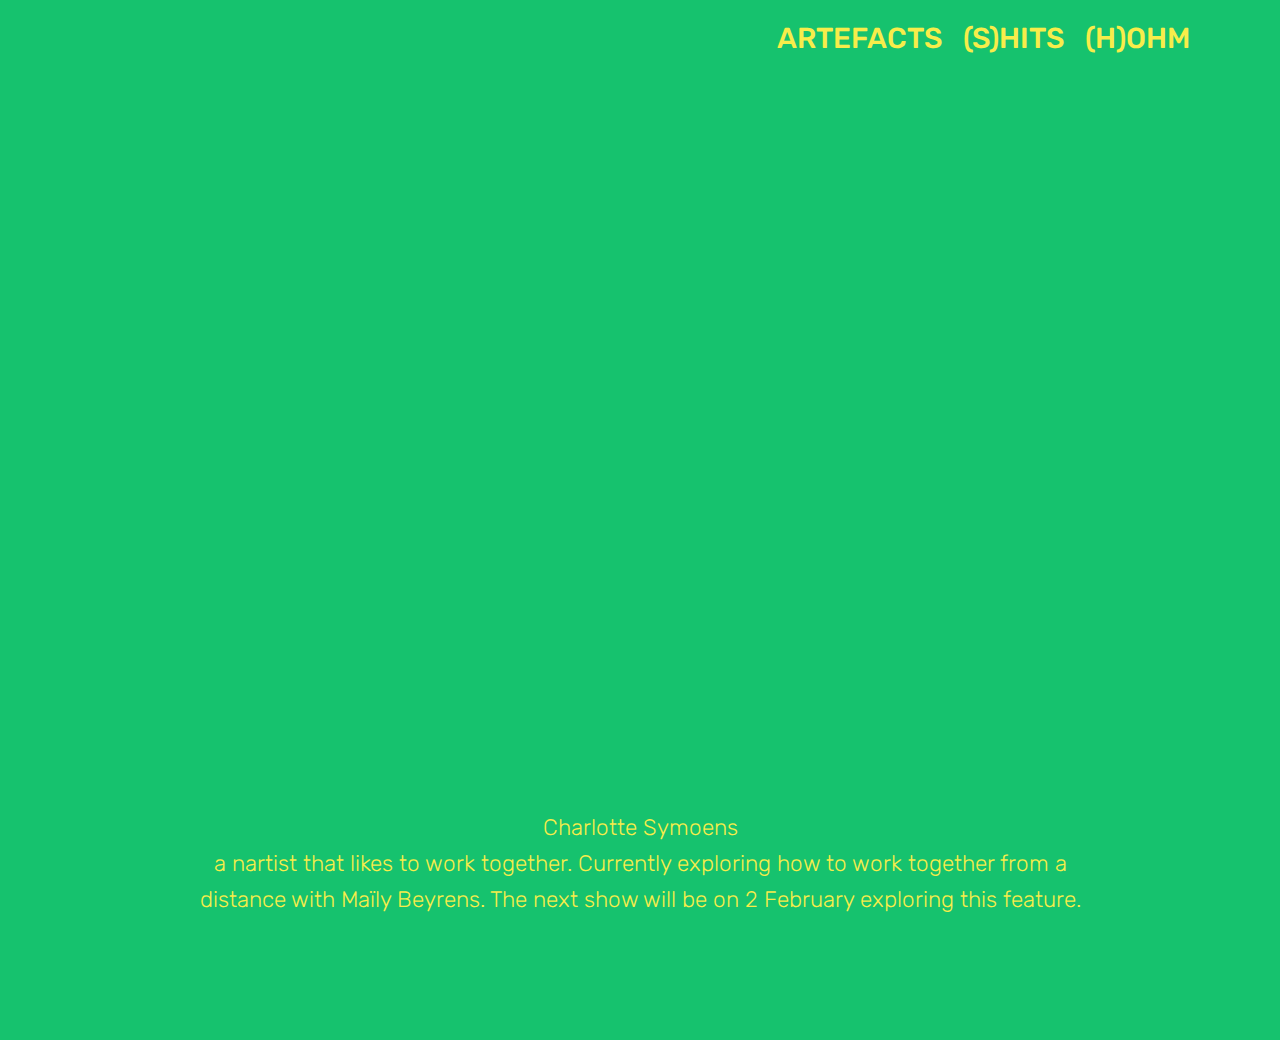
==== commit 2120c79b: "create github pages" ====
--- a/index.html
+++ b/index.html
@@ -23,7 +23,7 @@
   
 </head>
 <body>
-<section class="menu cid-qCaV9MqmiO" once="menu" id="menu1-1y" data-rv-view="1003">
+<section class="menu cid-qCaV9MqmiO" once="menu" id="menu1-1y" data-rv-view="310">
 
     
 
@@ -43,15 +43,15 @@
             </div>
         </div>
         <div class="collapse navbar-collapse" id="navbarSupportedContent">
-            <ul class="navbar-nav nav-dropdown nav-right navbar-nav-top-padding" data-app-modern-menu="true"><li class="nav-item"><a class="nav-link link text-success display-4" href="page8.html">ARTEFACTS</a></li><li class="nav-item"><a class="nav-link link text-success display-4" href="page7.html">(F)ACTS</a></li><li class="nav-item dropdown"><a class="nav-link link text-success display-4" href="page6.html">LOUCHE</a></li><li class="nav-item dropdown">
-                    <a class="nav-link link text-success display-4" href="index.html" aria-expanded="true">ABOUT</a>
+            <ul class="navbar-nav nav-dropdown nav-right navbar-nav-top-padding" data-app-modern-menu="true"><li class="nav-item"><a class="nav-link link text-success display-2" href="page8.html"></a></li><li class="nav-item"><a class="nav-link link text-success display-2" href="page7.html">ARTEFACTS</a></li><li class="nav-item dropdown"><a class="nav-link link text-success display-2" href="page6.html">(S)HITS</a></li><li class="nav-item dropdown">
+                    <a class="nav-link link text-success display-2" href="index.html" aria-expanded="true">(H)OHM</a>
                 </li></ul>
             
         </div>
     </nav>
 </section>
 
-<section class="engine"><a href="https://mobirise.co/b">web creator</a></section><section class="cid-qCaUCWgRnE" id="video2-1x" data-rv-view="1001">
+<section class="engine"><a href="https://mobirise.co/l">free bootstrap themes</a></section><section class="cid-qCaUCWgRnE" id="video2-1x" data-rv-view="305">
 
     
     
@@ -60,6 +60,25 @@
             <div><iframe class="mbr-embedded-video" src="https://www.youtube.com/embed/JZ_HEgMtRE8?rel=0&amp;amp;showinfo=0&amp;autoplay=1&amp;loop=1&amp;playlist=JZ_HEgMtRE8" width="1280" height="720" frameborder="0" allowfullscreen></iframe></div>
         </div>
     </figure>
+</section>
+
+<section class="header5 cid-qGwvureuOW" id="header5-30" data-rv-view="307">
+
+    
+
+    
+    <div class="container">
+        <div class="row justify-content-center">
+            <div class="mbr-white col-md-10">
+                
+                <p class="mbr-text align-center display-5 pb-3 mbr-fonts-style display-1">
+                   Charlotte Symoens<br>a nartist that likes to work together. Currently exploring how to work together from a distance with Maïly Beyrens. The next show will be on 2 February exploring this feature.<br></p>
+                
+            </div>
+        </div>
+    </div>
+
+    
 </section>
 
 
--- a/assets/mobirise/css/mbr-additional.css
+++ b/assets/mobirise/css/mbr-additional.css
@@ -1265,6 +1265,15 @@
     width: 100% !important;
   }
 }
+.cid-qGwvureuOW {
+  padding-top: 90px;
+  padding-bottom: 90px;
+  background: linear-gradient(45deg, #16c26e, #16c26e);
+}
+.cid-qGwvureuOW .mbr-text,
+.cid-qGwvureuOW .mbr-section-btn {
+  color: #f7ed4a;
+}
 .cid-qCaV9MqmiO .navbar {
   padding: .5rem 0;
   background: #16c26e;
@@ -2049,6 +2058,8 @@
 }
 .cid-qEFjMTgY3k .section-text {
   padding: 2rem 0;
+  text-align: left;
+  color: #ffffff;
 }
 .cid-qEFjMTgY3k .inner-container {
   margin: 0 auto;
@@ -2058,22 +2069,14 @@
     width: 100% !important;
   }
 }
-.cid-qEFoGIFHBh {
-  padding-top: 60px;
-  padding-bottom: 60px;
-  background-color: #16c26e;
-}
-.cid-qEFoGIFHBh .counter-container {
-  color: #767676;
-}
-.cid-qEFoGIFHBh .counter-container ul {
-  margin-bottom: 0;
-}
-.cid-qEFoGIFHBh .counter-container ul li {
-  margin-bottom: 1rem;
-}
-.cid-qEFoGIFHBh .mbr-text UL {
-  color: #f7ed4a;
+.cid-qGwtz7wdvt {
+  padding-top: 90px;
+  padding-bottom: 90px;
+  background: linear-gradient(45deg, #16c26e, #16c26e);
+}
+.cid-qGwtz7wdvt .mbr-section-subtitle {
+  font-style: italic;
+  letter-spacing: 1rem;
 }
 .cid-qCaV9MqmiO .navbar {
   padding: .5rem 0;
@@ -2460,6 +2463,29 @@
 .cid-qCaV9MqmiO .navbar-collapse {
   flex-basis: auto;
 }
+.cid-qEFxxv8FAL {
+  padding-top: 105px;
+  padding-bottom: 120px;
+  background-color: #16c26e;
+}
+.cid-qEFxxv8FAL .mbr-section-subtitle {
+  color: #232323;
+  text-align: right;
+}
+.cid-qEFxxv8FAL DIV {
+  text-align: center;
+  color: #f7ed4a;
+}
+.cid-qEFxxv8FAL H2 {
+  text-align: left;
+}
+.cid-qEFxxv8FAL .mbr-section-subtitle P {
+  color: #f7ed4a;
+  text-align: left;
+}
+.cid-qEFxxv8FAL P {
+  text-align: left;
+}
 .cid-qCaV9MqmiO .navbar {
   padding: .5rem 0;
   background: #16c26e;
@@ -2845,6 +2871,49 @@
 .cid-qCaV9MqmiO .navbar-collapse {
   flex-basis: auto;
 }
+.cid-qEFxcXnqe2 {
+  padding-top: 90px;
+  padding-bottom: 90px;
+  background-color: #16c26e;
+}
+.cid-qEFxcXnqe2 .mbr-slider .carousel-control {
+  background: #1b1b1b;
+}
+.cid-qEFxcXnqe2 .mbr-slider .carousel-control-prev {
+  left: 0;
+  margin-left: 2.5rem;
+}
+.cid-qEFxcXnqe2 .mbr-slider .carousel-control-next {
+  right: 0;
+  margin-right: 2.5rem;
+}
+.cid-qEFxcXnqe2 .mbr-slider .modal-body .close {
+  background: #1b1b1b;
+}
+.cid-qEFxcXnqe2 .mbr-gallery-item > div::before {
+  content: '';
+  position: absolute;
+  left: 0;
+  top: 0;
+  width: 100%;
+  height: 100%;
+  background: linear-gradient(to left, #554346, #45505b) !important;
+  opacity: 0;
+  -webkit-transition: 0.2s opacity ease-in-out;
+  transition: 0.2s opacity ease-in-out;
+}
+.cid-qEFxcXnqe2 .mbr-gallery-title {
+  font-size: .9em;
+  position: absolute;
+  display: block;
+  width: 100%;
+  bottom: 0;
+  padding: 1rem;
+  color: #fff;
+  background: linear-gradient(to left, rgba(85, 67, 70, 0.85), rgba(69, 80, 91, 0.85)) !important;
+  -webkit-transition: 0.2s background ease-in-out;
+  transition: 0.2s background ease-in-out;
+}
 .cid-qCaV9MqmiO .navbar {
   padding: .5rem 0;
   background: #16c26e;
@@ -3296,6 +3365,26 @@
 .cid-qEFxxv8FAL P {
   text-align: left;
 }
+.cid-qEFCHxsElf {
+  background-color: #16c26e;
+}
+.cid-qEFCHxsElf h1 {
+  color: #616161;
+}
+.cid-qEFCHxsElf h2,
+.cid-qEFCHxsElf h3,
+.cid-qEFCHxsElf p {
+  color: #767676;
+}
+.cid-qEFCHxsElf .mbr-section-subtitle {
+  font-style: italic;
+}
+.cid-qEFCHxsElf H1 {
+  color: #f7ed4a;
+}
+.cid-qEFCHxsElf P {
+  color: #f7ed4a;
+}
 .cid-qCaV9MqmiO .navbar {
   padding: .5rem 0;
   background: #16c26e;
@@ -3681,477 +3770,6 @@
 .cid-qCaV9MqmiO .navbar-collapse {
   flex-basis: auto;
 }
-.cid-qEFxcXnqe2 {
-  padding-top: 90px;
-  padding-bottom: 90px;
-  background-color: #16c26e;
-}
-.cid-qEFxcXnqe2 .mbr-slider .carousel-control {
-  background: #1b1b1b;
-}
-.cid-qEFxcXnqe2 .mbr-slider .carousel-control-prev {
-  left: 0;
-  margin-left: 2.5rem;
-}
-.cid-qEFxcXnqe2 .mbr-slider .carousel-control-next {
-  right: 0;
-  margin-right: 2.5rem;
-}
-.cid-qEFxcXnqe2 .mbr-slider .modal-body .close {
-  background: #1b1b1b;
-}
-.cid-qEFxcXnqe2 .mbr-gallery-item > div::before {
-  content: '';
-  position: absolute;
-  left: 0;
-  top: 0;
-  width: 100%;
-  height: 100%;
-  background: linear-gradient(to left, #554346, #45505b) !important;
-  opacity: 0;
-  -webkit-transition: 0.2s opacity ease-in-out;
-  transition: 0.2s opacity ease-in-out;
-}
-.cid-qEFxcXnqe2 .mbr-gallery-title {
-  font-size: .9em;
-  position: absolute;
-  display: block;
-  width: 100%;
-  bottom: 0;
-  padding: 1rem;
-  color: #fff;
-  background: linear-gradient(to left, rgba(85, 67, 70, 0.85), rgba(69, 80, 91, 0.85)) !important;
-  -webkit-transition: 0.2s background ease-in-out;
-  transition: 0.2s background ease-in-out;
-}
-.cid-qEFxxv8FAL {
-  padding-top: 30px;
-  padding-bottom: 120px;
-  background-color: #16c26e;
-}
-.cid-qEFxxv8FAL .mbr-section-subtitle {
-  color: #232323;
-  text-align: right;
-}
-.cid-qEFxxv8FAL DIV {
-  text-align: center;
-  color: #f7ed4a;
-}
-.cid-qEFxxv8FAL H2 {
-  text-align: left;
-}
-.cid-qEFxxv8FAL .mbr-section-subtitle P {
-  color: #f7ed4a;
-  text-align: left;
-}
-.cid-qEFxxv8FAL P {
-  text-align: left;
-}
-.cid-qEFCHxsElf {
-  background-color: #16c26e;
-}
-.cid-qEFCHxsElf h1 {
-  color: #616161;
-}
-.cid-qEFCHxsElf h2,
-.cid-qEFCHxsElf h3,
-.cid-qEFCHxsElf p {
-  color: #767676;
-}
-.cid-qEFCHxsElf .mbr-section-subtitle {
-  font-style: italic;
-}
-.cid-qEFCHxsElf H1 {
-  color: #f7ed4a;
-}
-.cid-qEFCHxsElf P {
-  color: #f7ed4a;
-}
-.cid-qCaV9MqmiO .navbar {
-  padding: .5rem 0;
-  background: #16c26e;
-  transition: none;
-  min-height: 77px;
-}
-.cid-qCaV9MqmiO .navbar-dropdown.bg-color.transparent.opened {
-  background: #16c26e;
-}
-.cid-qCaV9MqmiO a {
-  font-style: normal;
-}
-.cid-qCaV9MqmiO .nav-item span {
-  padding-right: 0.4em;
-  line-height: 0.5em;
-  vertical-align: text-bottom;
-  position: relative;
-  text-decoration: none;
-}
-.cid-qCaV9MqmiO .nav-item a {
-  display: flex;
-  align-items: center;
-  justify-content: center;
-  padding: 0.7rem 0 !important;
-  margin: 0rem .65rem !important;
-}
-.cid-qCaV9MqmiO .nav-item:focus,
-.cid-qCaV9MqmiO .nav-link:focus {
-  outline: none;
-}
-.cid-qCaV9MqmiO .btn {
-  padding: 0.4rem 1.5rem;
-  display: inline-flex;
-  align-items: center;
-}
-.cid-qCaV9MqmiO .btn .mbr-iconfont {
-  font-size: 1.6rem;
-}
-.cid-qCaV9MqmiO .menu-logo {
-  margin-right: auto;
-}
-.cid-qCaV9MqmiO .menu-logo .navbar-brand {
-  display: flex;
-  margin-left: 5rem;
-  padding: 0;
-  transition: padding .2s;
-  min-height: 3.8rem;
-  align-items: center;
-}
-.cid-qCaV9MqmiO .menu-logo .navbar-brand .navbar-caption-wrap {
-  display: -webkit-flex;
-  -webkit-align-items: center;
-  align-items: center;
-  word-break: break-word;
-  min-width: 7rem;
-  margin: .3rem 0;
-}
-.cid-qCaV9MqmiO .menu-logo .navbar-brand .navbar-caption-wrap .navbar-caption {
-  line-height: 1.2rem !important;
-  padding-right: 2rem;
-}
-.cid-qCaV9MqmiO .menu-logo .navbar-brand .navbar-logo {
-  font-size: 4rem;
-  transition: font-size 0.25s;
-}
-.cid-qCaV9MqmiO .menu-logo .navbar-brand .navbar-logo img {
-  display: flex;
-}
-.cid-qCaV9MqmiO .menu-logo .navbar-brand .navbar-logo .mbr-iconfont {
-  transition: font-size 0.25s;
-}
-.cid-qCaV9MqmiO .navbar-toggleable-sm .navbar-collapse {
-  justify-content: flex-end;
-  -webkit-justify-content: flex-end;
-  padding-right: 5rem;
-  width: auto;
-}
-.cid-qCaV9MqmiO .navbar-toggleable-sm .navbar-collapse .navbar-nav {
-  flex-wrap: wrap;
-  -webkit-flex-wrap: wrap;
-  padding-left: 0;
-}
-.cid-qCaV9MqmiO .navbar-toggleable-sm .navbar-collapse .navbar-nav .nav-item {
-  -webkit-align-self: center;
-  align-self: center;
-}
-.cid-qCaV9MqmiO .navbar-toggleable-sm .navbar-collapse .navbar-buttons {
-  padding-left: 0;
-  padding-bottom: 0;
-}
-.cid-qCaV9MqmiO .dropdown .dropdown-menu {
-  background: #16c26e;
-  display: none;
-  position: absolute;
-  min-width: 5rem;
-  padding-top: 1.4rem;
-  padding-bottom: 1.4rem;
-  text-align: left;
-}
-.cid-qCaV9MqmiO .dropdown .dropdown-menu .dropdown-item {
-  width: auto;
-  padding: 0.235em 1.5385em 0.235em 1.5385em !important;
-}
-.cid-qCaV9MqmiO .dropdown .dropdown-menu .dropdown-item::after {
-  right: 0.5rem;
-}
-.cid-qCaV9MqmiO .dropdown .dropdown-menu .dropdown-submenu {
-  margin: 0;
-}
-.cid-qCaV9MqmiO .dropdown.open > .dropdown-menu {
-  display: block;
-}
-.cid-qCaV9MqmiO .navbar-toggleable-sm.opened:after {
-  position: absolute;
-  width: 100vw;
-  height: 100vh;
-  content: '';
-  background-color: rgba(0, 0, 0, 0.1);
-  left: 0;
-  bottom: 0;
-  transform: translateY(100%);
-  -webkit-transform: translateY(100%);
-  z-index: 1000;
-}
-.cid-qCaV9MqmiO .navbar.navbar-short {
-  min-height: 60px;
-  transition: all .2s;
-}
-.cid-qCaV9MqmiO .navbar.navbar-short .navbar-toggler-right {
-  top: 20px;
-}
-.cid-qCaV9MqmiO .navbar.navbar-short .navbar-logo a {
-  font-size: 2.5rem !important;
-  line-height: 2.5rem;
-  transition: font-size 0.25s;
-}
-.cid-qCaV9MqmiO .navbar.navbar-short .navbar-logo a .mbr-iconfont {
-  font-size: 2.5rem !important;
-}
-.cid-qCaV9MqmiO .navbar.navbar-short .navbar-logo a img {
-  height: 3rem !important;
-}
-.cid-qCaV9MqmiO .navbar.navbar-short .navbar-brand {
-  min-height: 3rem;
-}
-.cid-qCaV9MqmiO button.navbar-toggler {
-  width: 31px;
-  height: 18px;
-  cursor: pointer;
-  transition: all .2s;
-  top: 1.5rem;
-  right: 1rem;
-}
-.cid-qCaV9MqmiO button.navbar-toggler:focus {
-  outline: none;
-}
-.cid-qCaV9MqmiO button.navbar-toggler .hamburger span {
-  position: absolute;
-  right: 0;
-  width: 30px;
-  height: 2px;
-  border-right: 5px;
-  background-color: #ff3366;
-}
-.cid-qCaV9MqmiO button.navbar-toggler .hamburger span:nth-child(1) {
-  top: 0;
-  transition: all .2s;
-}
-.cid-qCaV9MqmiO button.navbar-toggler .hamburger span:nth-child(2) {
-  top: 8px;
-  transition: all .15s;
-}
-.cid-qCaV9MqmiO button.navbar-toggler .hamburger span:nth-child(3) {
-  top: 8px;
-  transition: all .15s;
-}
-.cid-qCaV9MqmiO button.navbar-toggler .hamburger span:nth-child(4) {
-  top: 16px;
-  transition: all .2s;
-}
-.cid-qCaV9MqmiO nav.opened .hamburger span:nth-child(1) {
-  top: 8px;
-  width: 0;
-  opacity: 0;
-  right: 50%;
-  transition: all .2s;
-}
-.cid-qCaV9MqmiO nav.opened .hamburger span:nth-child(2) {
-  -webkit-transform: rotate(45deg);
-  transform: rotate(45deg);
-  transition: all .25s;
-}
-.cid-qCaV9MqmiO nav.opened .hamburger span:nth-child(3) {
-  -webkit-transform: rotate(-45deg);
-  transform: rotate(-45deg);
-  transition: all .25s;
-}
-.cid-qCaV9MqmiO nav.opened .hamburger span:nth-child(4) {
-  top: 8px;
-  width: 0;
-  opacity: 0;
-  right: 50%;
-  transition: all .2s;
-}
-.cid-qCaV9MqmiO .collapsed.navbar-expand {
-  flex-direction: column;
-}
-.cid-qCaV9MqmiO .collapsed .btn {
-  display: flex;
-}
-.cid-qCaV9MqmiO .collapsed .navbar-collapse {
-  display: none !important;
-  padding-right: 0 !important;
-}
-.cid-qCaV9MqmiO .collapsed .navbar-collapse.collapsing,
-.cid-qCaV9MqmiO .collapsed .navbar-collapse.show {
-  display: block !important;
-}
-.cid-qCaV9MqmiO .collapsed .navbar-collapse.collapsing .navbar-nav,
-.cid-qCaV9MqmiO .collapsed .navbar-collapse.show .navbar-nav {
-  display: block;
-  text-align: center;
-}
-.cid-qCaV9MqmiO .collapsed .navbar-collapse.collapsing .navbar-nav .nav-item,
-.cid-qCaV9MqmiO .collapsed .navbar-collapse.show .navbar-nav .nav-item {
-  clear: both;
-}
-.cid-qCaV9MqmiO .collapsed .navbar-collapse.collapsing .navbar-nav .nav-item:last-child,
-.cid-qCaV9MqmiO .collapsed .navbar-collapse.show .navbar-nav .nav-item:last-child {
-  margin-bottom: 1rem;
-}
-.cid-qCaV9MqmiO .collapsed .navbar-collapse.collapsing .navbar-buttons,
-.cid-qCaV9MqmiO .collapsed .navbar-collapse.show .navbar-buttons {
-  text-align: center;
-}
-.cid-qCaV9MqmiO .collapsed .navbar-collapse.collapsing .navbar-buttons:last-child,
-.cid-qCaV9MqmiO .collapsed .navbar-collapse.show .navbar-buttons:last-child {
-  margin-bottom: 1rem;
-}
-.cid-qCaV9MqmiO .collapsed button.navbar-toggler {
-  display: block;
-}
-.cid-qCaV9MqmiO .collapsed .navbar-brand {
-  margin-left: 1rem !important;
-}
-.cid-qCaV9MqmiO .collapsed .navbar-toggleable-sm {
-  flex-direction: column;
-  -webkit-flex-direction: column;
-}
-.cid-qCaV9MqmiO .collapsed .dropdown .dropdown-menu {
-  width: 100%;
-  text-align: center;
-  position: relative;
-  opacity: 0;
-  display: block;
-  height: 0;
-  visibility: hidden;
-  padding: 0;
-  transition-duration: .5s;
-  transition-property: opacity,padding,height;
-}
-.cid-qCaV9MqmiO .collapsed .dropdown.open > .dropdown-menu {
-  position: relative;
-  opacity: 1;
-  height: auto;
-  padding: 1.4rem 0;
-  visibility: visible;
-}
-.cid-qCaV9MqmiO .collapsed .dropdown .dropdown-submenu {
-  left: 0;
-  text-align: center;
-  width: 100%;
-}
-.cid-qCaV9MqmiO .collapsed .dropdown .dropdown-toggle[data-toggle="dropdown-submenu"]::after {
-  margin-top: 0;
-  position: inherit;
-  right: 0;
-  top: 50%;
-  display: inline-block;
-  width: 0;
-  height: 0;
-  margin-left: .3em;
-  vertical-align: middle;
-  content: "";
-  border-top: .30em solid;
-  border-right: .30em solid transparent;
-  border-left: .30em solid transparent;
-}
-@media (max-width: 991px) {
-  .cid-qCaV9MqmiO .navbar-expand {
-    flex-direction: column;
-  }
-  .cid-qCaV9MqmiO img {
-    height: 3.8rem !important;
-  }
-  .cid-qCaV9MqmiO .btn {
-    display: flex;
-  }
-  .cid-qCaV9MqmiO button.navbar-toggler {
-    display: block;
-  }
-  .cid-qCaV9MqmiO .navbar-brand {
-    margin-left: 1rem !important;
-  }
-  .cid-qCaV9MqmiO .navbar-toggleable-sm {
-    flex-direction: column;
-    -webkit-flex-direction: column;
-  }
-  .cid-qCaV9MqmiO .navbar-collapse {
-    display: none !important;
-    padding-right: 0 !important;
-  }
-  .cid-qCaV9MqmiO .navbar-collapse.collapsing,
-  .cid-qCaV9MqmiO .navbar-collapse.show {
-    display: block !important;
-  }
-  .cid-qCaV9MqmiO .navbar-collapse.collapsing .navbar-nav,
-  .cid-qCaV9MqmiO .navbar-collapse.show .navbar-nav {
-    display: block;
-    text-align: center;
-  }
-  .cid-qCaV9MqmiO .navbar-collapse.collapsing .navbar-nav .nav-item,
-  .cid-qCaV9MqmiO .navbar-collapse.show .navbar-nav .nav-item {
-    clear: both;
-  }
-  .cid-qCaV9MqmiO .navbar-collapse.collapsing .navbar-nav .nav-item:last-child,
-  .cid-qCaV9MqmiO .navbar-collapse.show .navbar-nav .nav-item:last-child {
-    margin-bottom: 1rem;
-  }
-  .cid-qCaV9MqmiO .navbar-collapse.collapsing .navbar-buttons,
-  .cid-qCaV9MqmiO .navbar-collapse.show .navbar-buttons {
-    text-align: center;
-  }
-  .cid-qCaV9MqmiO .navbar-collapse.collapsing .navbar-buttons:last-child,
-  .cid-qCaV9MqmiO .navbar-collapse.show .navbar-buttons:last-child {
-    margin-bottom: 1rem;
-  }
-  .cid-qCaV9MqmiO .dropdown .dropdown-menu {
-    width: 100%;
-    text-align: center;
-    position: relative;
-    opacity: 0;
-    display: block;
-    height: 0;
-    visibility: hidden;
-    padding: 0;
-    transition-duration: .5s;
-    transition-property: opacity,padding,height;
-  }
-  .cid-qCaV9MqmiO .dropdown.open > .dropdown-menu {
-    position: relative;
-    opacity: 1;
-    height: auto;
-    padding: 1.4rem 0;
-    visibility: visible;
-  }
-  .cid-qCaV9MqmiO .dropdown .dropdown-submenu {
-    left: 0;
-    text-align: center;
-    width: 100%;
-  }
-  .cid-qCaV9MqmiO .dropdown .dropdown-toggle[data-toggle="dropdown-submenu"]::after {
-    margin-top: 0;
-    position: inherit;
-    right: 0;
-    top: 50%;
-    display: inline-block;
-    width: 0;
-    height: 0;
-    margin-left: .3em;
-    vertical-align: middle;
-    content: "";
-    border-top: .30em solid;
-    border-right: .30em solid transparent;
-    border-left: .30em solid transparent;
-  }
-}
-@media (min-width: 767px) {
-  .cid-qCaV9MqmiO .menu-logo {
-    flex-shrink: 0;
-  }
-}
-.cid-qCaV9MqmiO .navbar-collapse {
-  flex-basis: auto;
-}
 .cid-qEFKEfD1xk {
   padding-top: 90px;
   padding-bottom: 90px;
